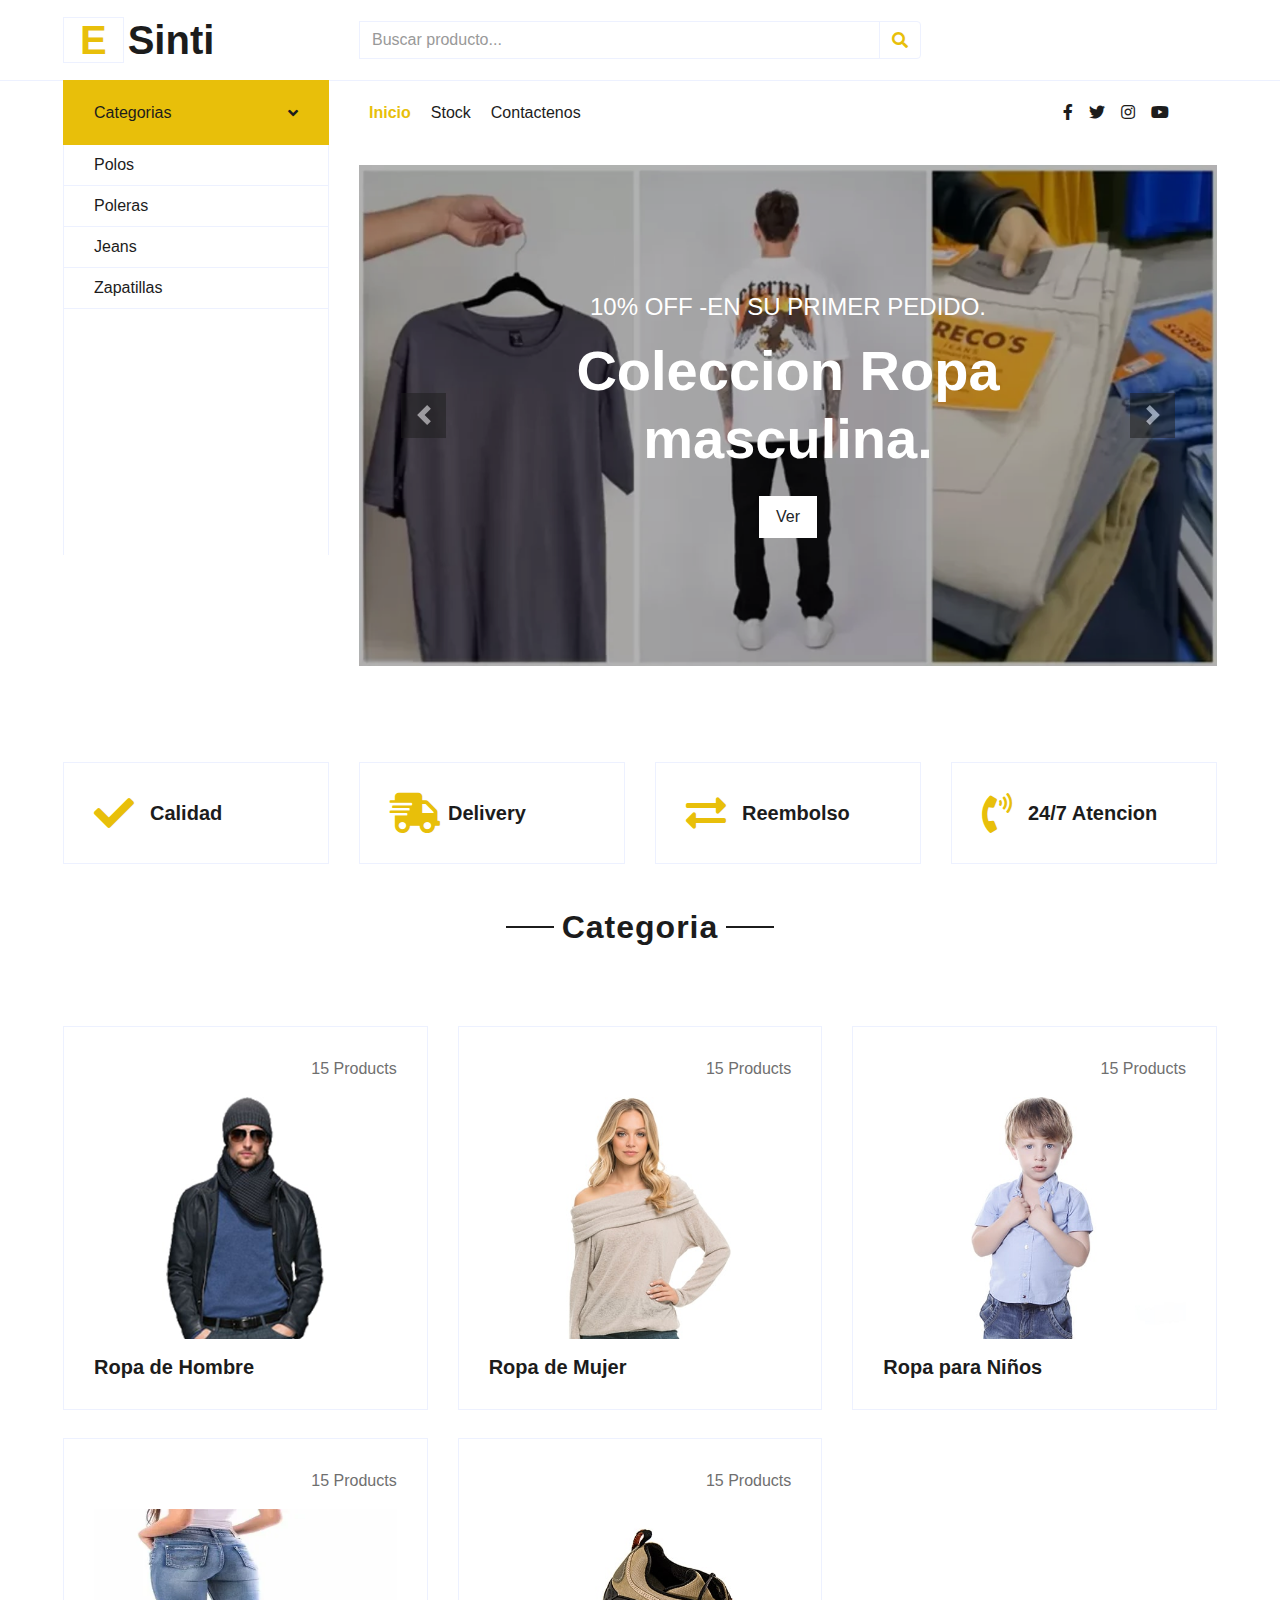
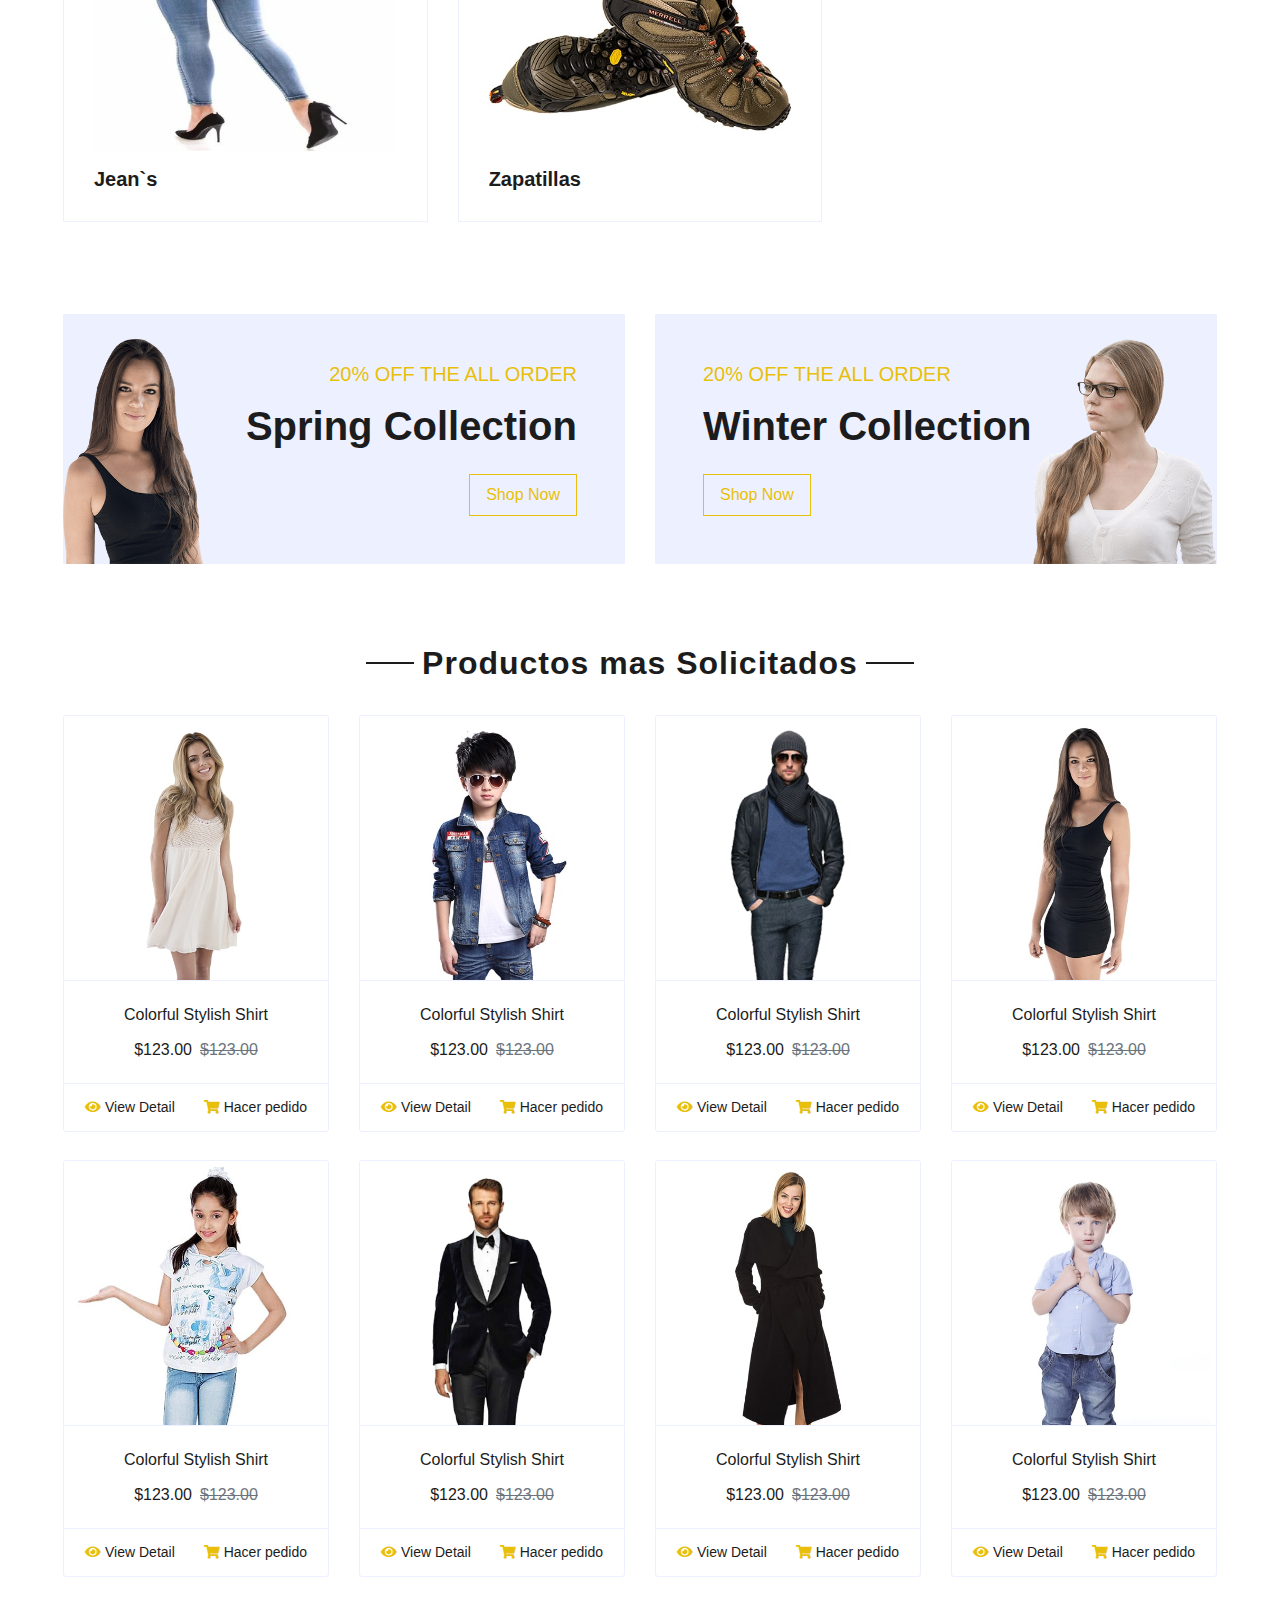
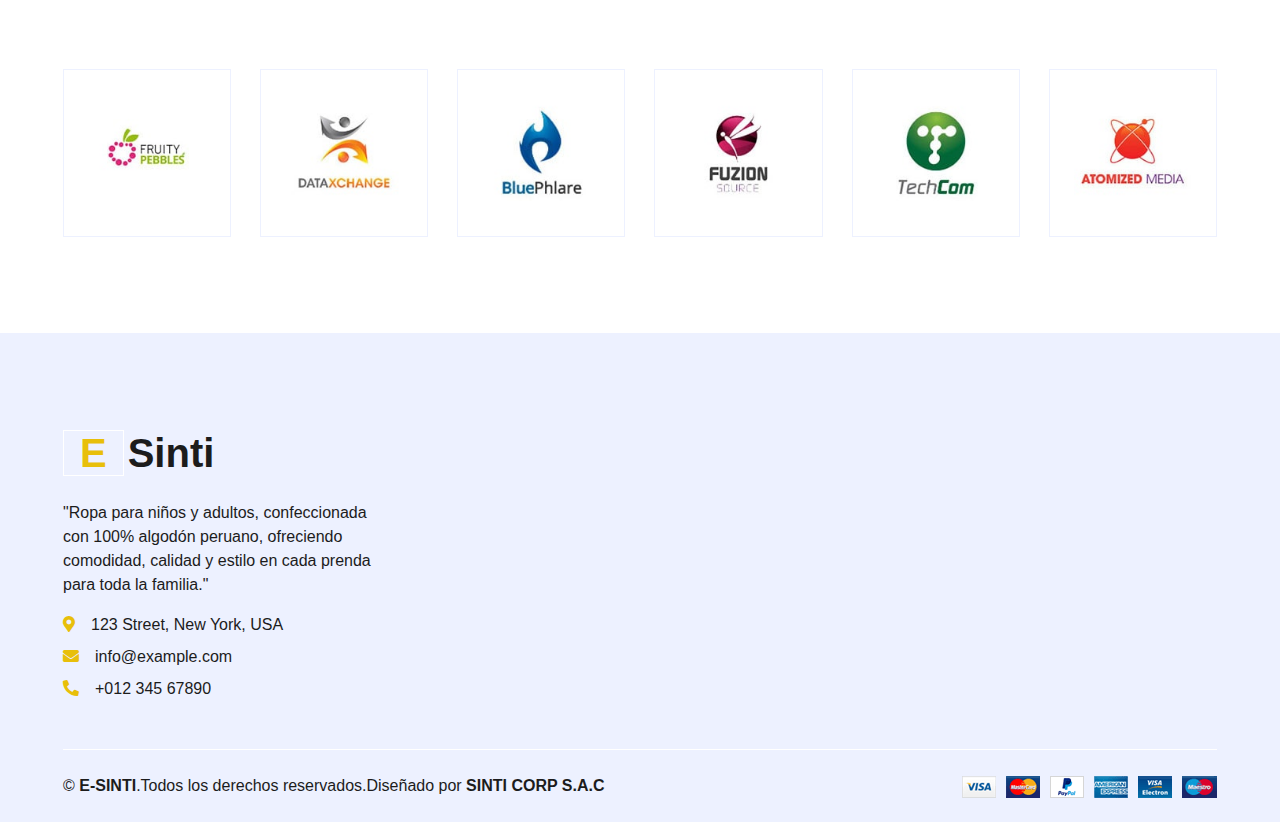
==== index.html @ 99861d91 "agregando todo mi carpeta" ====
<!DOCTYPE html>
<html lang="en">

<head>
  <meta charset="utf-8" />
  <title>E-Sinti</title>
  <meta content="width=device-width, initial-scale=1.0" name="viewport" />
  <meta content="Free HTML Templates" name="keywords" />
  <meta content="Free HTML Templates" name="description" />

  <!-- Favicon -->
  <link href="img/favicon.ico" rel="icon" />

  <!-- Google Web Fonts -->
  <link rel="preconnect" href="https://fonts.gstatic.com" />
  <link href="https://fonts.googleapis.com/css2?family=Poppins:wght@100;200;300;400;500;600;700;800;900&display=swap"
    rel="stylesheet" />
  <link href="https://maxcdn.bootstrapcdn.com/bootstrap/4.0.0/css/bootstrap.min.css" rel="stylesheet">
  <!-- Font Awesome CSS (para el ícono de búsqueda) -->
  <link href="https://cdnjs.cloudflare.com/ajax/libs/font-awesome/5.15.4/css/all.min.css" rel="stylesheet">
  <!-- Font Awesome -->

  <!-- Libraries Stylesheet -->
  <link href="lib/owlcarousel/assets/owl.carousel.min.css" rel="stylesheet" />

  <!-- Customized Bootstrap Stylesheet -->
  <link href="css/style.css" rel="stylesheet" />
</head>

<body>
  <!-- Topbar Start -->
  <div class="container-fluid">
    <div class="row align-items-center py-3 px-xl-5">
      <div class="col-lg-3 d-none d-lg-block">
        <a href="" class="text-decoration-none">
          <h1 class="m-0 display-5 font-weight-semi-bold">
            <span class="text-primary font-weight-bold border px-3 mr-1">E</span>Sinti
          </h1>
        </a>
      </div>

      <!-- buscador de productos  -->
      <!-- Buscador original en el HTML -->
      <div class="col-lg-6 col-6 text-left">
        <form action="">
          <div class="input-group">
            <input type="text" id="buscador" class="form-control" placeholder="Buscar producto..."
              onkeyup="buscarProducto()" />
            <div class="input-group-append">
              <span class="input-group-text bg-transparent text-primary">
                <i class="fa fa-search"></i>
              </span>
            </div>
          </div>
        </form>
      </div>



      <!-- Botón del buscador que aparecerá al hacer scroll -->
      <div id="fixed-search-button" class="fixed-search-button">
        <i class="fa fa-search fa-2x"></i>
      </div>

      <!-- Modal de Búsqueda -->
      <div id="searchModal" class="modal fade" tabindex="-1" role="dialog">
        <div class="modal-dialog" role="document">
          <div class="modal-content">
            <div class="modal-header">
              <h5 class="modal-title">Buscar Productos</h5>
              <button type="button" class="close" data-dismiss="modal" aria-label="Close">
                <span aria-hidden="true">&times;</span>
              </button>
            </div>
            <div class="modal-body">
              <input type="text" id="buscador-modal" class="form-control" placeholder="Buscar producto..." />
              <div id="resultados-modal" class="container overlay overlay-content"></div>
            </div>
          </div>
        </div>
      </div>
    </div>
  </div>

  <!-- Topbar End -->

  <!-- Navbar Start -->
  <div class="container-fluid mb-5">
    <div class="row border-top px-xl-5">
      <div class="col-lg-3 d-none d-lg-block">
        <a class="btn shadow-none d-flex align-items-center justify-content-between bg-primary text-white w-100"
          data-toggle="collapse" href="#navbar-vertical" style="height: 65px; margin-top: -1px; padding: 0 30px">
          <h6 class="m-0">Categorias</h6>
          <i class="fa fa-angle-down text-dark"></i>
        </a>
        <nav
          class="collapse show navbar navbar-vertical navbar-light align-items-start p-0 border border-top-0 border-bottom-0"
          id="navbar-vertical">
          <div class="navbar-nav w-100 overflow-hidden" style="height: 410px">
            <div class="nav-item dropdown">
              <a href="categoria/polos.html" class="nav-item nav-link">Polos</a>
              <a href="categoria/poleras.html" class="nav-item nav-link">Poleras</a>
              <a href="categoria/jeans.html" class="nav-item nav-link">Jeans</a>
              <a href="categoria/zapatillas.html" class="nav-item nav-link">Zapatillas</a>
            </div>
        </nav>
      </div>
      <div class="col-lg-9">
        <nav class="navbar navbar-expand-lg bg-light navbar-light py-3 py-lg-0 px-0">
          <a href="" class="text-decoration-none d-block d-lg-none">
            <h1 class="m-0 display-5 font-weight-semi-bold">
              <span class="text-primary font-weight-bold border px-3 mr-1">E</span>Sinti
            </h1>
          </a>
          <button type="button" class="navbar-toggler" data-toggle="collapse" data-target="#navbarCollapse">
            <span class="navbar-toggler-icon"></span>
          </button>
          <div class="collapse navbar-collapse justify-content-between" id="navbarCollapse">
            <div class="navbar-nav mr-auto py-0">
              <a href="index.html" class="nav-item nav-link active">Inicio</a>
              <a href="stock.html" class="nav-item nav-link">Stock</a>
              <a href="#" class="nav-item nav-link">Contactenos</a>
            </div>
            <div class="row py-2 px-xl-5">
              <div class="col-lg-3 text-right text-lg-right">
                <div class="d-inline-flex">
                  <a class="text-dark px-2" href="">
                    <i class="fab fa-facebook-f"></i>
                  </a>
                  <a class="text-dark px-2" href="">
                    <i class="fab fa-twitter"></i>
                  </a>
                  <a class="text-dark px-2" href="">
                    <i class="fab fa-instagram"></i>
                  </a>
                  <a class="text-dark pl-2" href="">
                    <i class="fab fa-youtube"></i>
                  </a>
                </div>
              </div>
            </div>
          </div>
        </nav>
        <div id="header-carousel" class="carousel slide" data-ride="carousel">
          <!-- Cuerpo del buscador -->
          <div id="resultados" class="container overlay overlay-content"></div>
          <!-- fin Cuerpo del buscador -->
          <div class="carousel-inner">
            <div class="carousel-item active" style="height: 100%">
              <img class="img-fluid" src="img/2.webp" alt="Image" />
              <div class="carousel-caption d-flex flex-column align-items-center justify-content-center">
                <div class="p-3" style="max-width: 700px">
                  <h4 class="text-light text-uppercase font-weight-medium mb-3">
                    10% Off -En su primer pedido.
                  </h4>
                  <h3 class="display-4 text-white font-weight-semi-bold mb-4">
                    Coleccion Ropa masculina.
                  </h3>
                  <a href="categoria/polos.html" class="btn btn-light py-2 px-3">Ver</a>
                </div>
              </div>
            </div>
            <div class="carousel-item" style="height: 100%">
              <img class="img-fluid" src="img/3.webp" alt="Image" />
              <div class="carousel-caption d-flex flex-column align-items-center justify-content-center">
                <div class="p-3" style="max-width: 700px">
                  <h4 class="text-light text-uppercase font-weight-medium mb-3">
                    10% Off -En su primer pedido.
                  </h4>
                  <h3 class="display-4 text-white font-weight-semi-bold mb-4">
                    Coleccion Ropa Femenina.
                  </h3>
                  <a href="categoria/poleras.html" class="btn btn-light py-2 px-3">Ver</a>
                </div>
              </div>
            </div>
            <div class="carousel-item" style="height: 100%">
              <img class="img-fluid" src="img/1.webp" alt="Image" />
              <div class="carousel-caption d-flex flex-column align-items-center justify-content-center">
                <div class="p-3" style="max-width: 700px">
                  <h4 class="text-light text-uppercase font-weight-medium mb-3">
                    10% Off -En su primer pedido.
                  </h4>
                  <h3 class="display-4 text-white font-weight-semi-bold mb-4">
                    Coleccion Polos.
                  </h3>
                  <a href="categoria/polos.html" class="btn btn-light py-2 px-3">Ver</a>
                </div>
              </div>
            </div>
          </div>
          <a class="carousel-control-prev" href="#header-carousel" data-slide="prev">
            <div class="btn btn-dark" style="width: 45px; height: 45px">
              <span class="carousel-control-prev-icon mb-n2"></span>
            </div>
          </a>
          <a class="carousel-control-next" href="#header-carousel" data-slide="next">
            <div class="btn btn-dark" style="width: 45px; height: 45px">
              <span class="carousel-control-next-icon mb-n2"></span>
            </div>
          </a>
        </div>
      </div>
    </div>
  </div>
  <!-- Navbar End -->

  <!-- Featured Start -->
  <div class="container-fluid pt-5">
    <div class="row px-xl-5 pb-3">
      <div class="col-lg-3 col-md-6 col-sm-6 col-sm-sm pb-1">
        <div class="d-flex align-items-center border mb-4" style="padding: 30px">
          <h1 class="fa fa-check text-primary m-0 mr-3"></h1>
          <h5 class="font-weight-semi-bold m-0">Calidad</h5>
        </div>
      </div>
      <div class="col-lg-3 col-md-6 col-sm-6 col-sm-sm pb-1">
        <div class="d-flex align-items-center border mb-4" style="padding: 30px">
          <h1 class="fa fa-shipping-fast text-primary m-0 mr-2"></h1>
          <h5 class="font-weight-semi-bold m-0">Delivery</h5>
        </div>
      </div>
      <div class="col-lg-3 col-md-6 col-sm-6 col-sm-sm pb-1">
        <div class="d-flex align-items-center border mb-4" style="padding: 30px">
          <h1 class="fas fa-exchange-alt text-primary m-0 mr-3"></h1>
          <h5 class="font-weight-semi-bold m-0">Reembolso</h5>
        </div>
      </div>
      <div class="col-lg-3 col-md-6 col-sm-6 col-sm-sm pb-1">
        <div class="d-flex align-items-center border mb-4" style="padding: 30px">
          <h1 class="fa fa-phone-volume text-primary m-0 mr-3"></h1>
          <h5 class="font-weight-semi-bold m-0">24/7 Atencion</h5>
        </div>
      </div>
    </div>
  </div>
  <!-- Featured End -->

  <!-- Categories Start -->
  <div class="text-center mb-4">
    <h2 class="section-title px-5"><span class="px-2">Categoria</span></h2>
  </div>
  <div class="container-fluid pt-5">
    <div class="row px-xl-5 pb-3">
      <div class="col-lg-4 col-md-6 col-sm-6 col-sm-sm pb-1">
        <div class="cat-item d-flex flex-column border mb-4" style="padding: 30px">
          <p class="text-right">15 Products</p>
          <a href="" class="cat-img position-relative overflow-hidden mb-3">
            <img class="img-fluid" src="img/cat-1.jpg" alt="" />
          </a>
          <h5 class="font-weight-semi-bold m-0">Ropa de Hombre</h5>
        </div>
      </div>
      <div class="col-lg-4 col-md-6 col-sm-6 col-sm-sm pb-1">
        <div class="cat-item d-flex flex-column border mb-4" style="padding: 30px">
          <p class="text-right">15 Products</p>
          <a href="" class="cat-img position-relative overflow-hidden mb-3">
            <img class="img-fluid" src="img/cat-2.jpg" alt="" />
          </a>
          <h5 class="font-weight-semi-bold m-0">Ropa de Mujer</h5>
        </div>
      </div>
      <div class="col-lg-4 col-md-6 col-sm-6 col-sm-sm pb-1">
        <div class="cat-item d-flex flex-column border mb-4" style="padding: 30px">
          <p class="text-right">15 Products</p>
          <a href="" class="cat-img position-relative overflow-hidden mb-3">
            <img class="img-fluid" src="img/cat-3.jpg" alt="" />
          </a>
          <h5 class="font-weight-semi-bold m-0">Ropa para Niños</h5>
        </div>
      </div>
      <div class="col-lg-4 col-md-6 col-sm-6 col-sm-sm pb-1">
        <div class="cat-item d-flex flex-column border mb-4" style="padding: 30px">
          <p class="text-right">15 Products</p>
          <a href="" class="cat-img position-relative overflow-hidden mb-3">
            <img class="img-fluid" src="img/jeans.webp" alt="" />
          </a>
          <h5 class="font-weight-semi-bold m-0">Jean`s</h5>
        </div>
      </div>

      <div class="col-lg-4 col-md-6 col-sm-6 col-sm-sm pb-1">
        <div class="cat-item d-flex flex-column border mb-4" style="padding: 30px">
          <p class="text-right">15 Products</p>
          <a href="" class="cat-img position-relative overflow-hidden mb-3">
            <img class="img-fluid" src="img/cat-6.jpg" alt="" />
          </a>
          <h5 class="font-weight-semi-bold m-0">Zapatillas</h5>
        </div>
      </div>
    </div>
  </div>
  <!-- Categories End -->

  <!-- Offer Start -->
  <div class="container-fluid offer pt-5">
    <div class="row px-xl-5">
      <div class="col-md-6 pb-4">
        <div class="position-relative bg-secondary text-center text-md-right text-white mb-2 py-5 px-5">
          <img src="img/offer-1.png" alt="" />
          <div class="position-relative" style="z-index: 1">
            <h5 class="text-uppercase text-primary mb-3">
              20% off the all order
            </h5>
            <h1 class="mb-4 font-weight-semi-bold">Spring Collection</h1>
            <a href="" class="btn btn-outline-primary py-md-2 px-md-3">Shop Now</a>
          </div>
        </div>
      </div>
      <div class="col-md-6 pb-4">
        <div class="position-relative bg-secondary text-center text-md-left text-white mb-2 py-5 px-5">
          <img src="img/offer-2.png" alt="" />
          <div class="position-relative" style="z-index: 1">
            <h5 class="text-uppercase text-primary mb-3">
              20% off the all order
            </h5>
            <h1 class="mb-4 font-weight-semi-bold">Winter Collection</h1>
            <a href="" class="btn btn-outline-primary py-md-2 px-md-3">Shop Now</a>
          </div>
        </div>
      </div>
    </div>
  </div>
  <!-- Offer End -->

  <!-- Products Start -->
  <div class="container-fluid pt-5">
    <div class="text-center mb-4">
      <h2 class="section-title px-5">
        <span class="px-2">Productos mas Solicitados</span>
      </h2>
    </div>
    <div class="row px-xl-5 pb-3">
      <div class="col-lg-3 col-md-6 col-sm-6 col-sm-sm pb-1">
        <div class="card product-item border-0 mb-4">
          <div class="card-header product-img position-relative overflow-hidden bg-transparent border p-0">
            <img class="img-fluid w-100" src="img/product-1.jpg" alt="" />
          </div>
          <div class="card-body border-left border-right text-center p-0 pt-4 pb-3">
            <h6 class="text-truncate mb-3">Colorful Stylish Shirt</h6>
            <div class="d-flex justify-content-center">
              <h6>$123.00</h6>
              <h6 class="text-muted ml-2"><del>$123.00</del></h6>
            </div>
          </div>
          <div class="card-footer d-flex justify-content-between bg-light border">
            <a href="" class="btn btn-sm text-dark p-0"><i class="fas fa-eye text-primary mr-1"></i>View Detail</a>
            <a href="" class="btn btn-sm text-dark p-0"><i class="fas fa-shopping-cart text-primary mr-1"></i>Hacer
              pedido</a>
          </div>
        </div>
      </div>
      <div class="col-lg-3 col-md-6 col-sm-6 col-sm-sm pb-1">
        <div class="card product-item border-0 mb-4">
          <div class="card-header product-img position-relative overflow-hidden bg-transparent border p-0">
            <img class="img-fluid w-100" src="img/product-2.jpg" alt="" />
          </div>
          <div class="card-body border-left border-right text-center p-0 pt-4 pb-3">
            <h6 class="text-truncate mb-3">Colorful Stylish Shirt</h6>
            <div class="d-flex justify-content-center">
              <h6>$123.00</h6>
              <h6 class="text-muted ml-2"><del>$123.00</del></h6>
            </div>
          </div>
          <div class="card-footer d-flex justify-content-between bg-light border">
            <a href="" class="btn btn-sm text-dark p-0"><i class="fas fa-eye text-primary mr-1"></i>View Detail</a>
            <a href="" class="btn btn-sm text-dark p-0"><i class="fas fa-shopping-cart text-primary mr-1"></i>Hacer
              pedido</a>
          </div>
        </div>
      </div>
      <div class="col-lg-3 col-md-6 col-sm-6 col-sm-sm pb-1">
        <div class="card product-item border-0 mb-4">
          <div class="card-header product-img position-relative overflow-hidden bg-transparent border p-0">
            <img class="img-fluid w-100" src="img/product-3.jpg" alt="" />
          </div>
          <div class="card-body border-left border-right text-center p-0 pt-4 pb-3">
            <h6 class="text-truncate mb-3">Colorful Stylish Shirt</h6>
            <div class="d-flex justify-content-center">
              <h6>$123.00</h6>
              <h6 class="text-muted ml-2"><del>$123.00</del></h6>
            </div>
          </div>
          <div class="card-footer d-flex justify-content-between bg-light border">
            <a href="" class="btn btn-sm text-dark p-0"><i class="fas fa-eye text-primary mr-1"></i>View Detail</a>
            <a href="" class="btn btn-sm text-dark p-0"><i class="fas fa-shopping-cart text-primary mr-1"></i>Hacer
              pedido</a>
          </div>
        </div>
      </div>
      <div class="col-lg-3 col-md-6 col-sm-6 col-sm-sm pb-1">
        <div class="card product-item border-0 mb-4">
          <div class="card-header product-img position-relative overflow-hidden bg-transparent border p-0">
            <img class="img-fluid w-100" src="img/product-4.jpg" alt="" />
          </div>
          <div class="card-body border-left border-right text-center p-0 pt-4 pb-3">
            <h6 class="text-truncate mb-3">Colorful Stylish Shirt</h6>
            <div class="d-flex justify-content-center">
              <h6>$123.00</h6>
              <h6 class="text-muted ml-2"><del>$123.00</del></h6>
            </div>
          </div>
          <div class="card-footer d-flex justify-content-between bg-light border">
            <a href="" class="btn btn-sm text-dark p-0"><i class="fas fa-eye text-primary mr-1"></i>View Detail</a>
            <a href="" class="btn btn-sm text-dark p-0"><i class="fas fa-shopping-cart text-primary mr-1"></i>Hacer
              pedido</a>
          </div>
        </div>
      </div>
      <div class="col-lg-3 col-md-6 col-sm-6 col-sm-sm pb-1">
        <div class="card product-item border-0 mb-4">
          <div class="card-header product-img position-relative overflow-hidden bg-transparent border p-0">
            <img class="img-fluid w-100" src="img/product-5.jpg" alt="" />
          </div>
          <div class="card-body border-left border-right text-center p-0 pt-4 pb-3">
            <h6 class="text-truncate mb-3">Colorful Stylish Shirt</h6>
            <div class="d-flex justify-content-center">
              <h6>$123.00</h6>
              <h6 class="text-muted ml-2"><del>$123.00</del></h6>
            </div>
          </div>
          <div class="card-footer d-flex justify-content-between bg-light border">
            <a href="" class="btn btn-sm text-dark p-0"><i class="fas fa-eye text-primary mr-1"></i>View Detail</a>
            <a href="" class="btn btn-sm text-dark p-0"><i class="fas fa-shopping-cart text-primary mr-1"></i>Hacer
              pedido</a>
          </div>
        </div>
      </div>
      <div class="col-lg-3 col-md-6 col-sm-6 col-sm-sm pb-1">
        <div class="card product-item border-0 mb-4">
          <div class="card-header product-img position-relative overflow-hidden bg-transparent border p-0">
            <img class="img-fluid w-100" src="img/product-6.jpg" alt="" />
          </div>
          <div class="card-body border-left border-right text-center p-0 pt-4 pb-3">
            <h6 class="text-truncate mb-3">Colorful Stylish Shirt</h6>
            <div class="d-flex justify-content-center">
              <h6>$123.00</h6>
              <h6 class="text-muted ml-2"><del>$123.00</del></h6>
            </div>
          </div>
          <div class="card-footer d-flex justify-content-between bg-light border">
            <a href="" class="btn btn-sm text-dark p-0"><i class="fas fa-eye text-primary mr-1"></i>View Detail</a>
            <a href="" class="btn btn-sm text-dark p-0"><i class="fas fa-shopping-cart text-primary mr-1"></i>Hacer
              pedido</a>
          </div>
        </div>
      </div>
      <div class="col-lg-3 col-md-6 col-sm-6 col-sm-sm pb-1">
        <div class="card product-item border-0 mb-4">
          <div class="card-header product-img position-relative overflow-hidden bg-transparent border p-0">
            <img class="img-fluid w-100" src="img/product-7.jpg" alt="" />
          </div>
          <div class="card-body border-left border-right text-center p-0 pt-4 pb-3">
            <h6 class="text-truncate mb-3">Colorful Stylish Shirt</h6>
            <div class="d-flex justify-content-center">
              <h6>$123.00</h6>
              <h6 class="text-muted ml-2"><del>$123.00</del></h6>
            </div>
          </div>
          <div class="card-footer d-flex justify-content-between bg-light border">
            <a href="" class="btn btn-sm text-dark p-0"><i class="fas fa-eye text-primary mr-1"></i>View Detail</a>
            <a href="" class="btn btn-sm text-dark p-0"><i class="fas fa-shopping-cart text-primary mr-1"></i>Hacer
              pedido</a>
          </div>
        </div>
      </div>
      <div class="col-lg-3 col-md-6 col-sm-6 col-sm-sm pb-1">
        <div class="card product-item border-0 mb-4">
          <div class="card-header product-img position-relative overflow-hidden bg-transparent border p-0">
            <img class="img-fluid w-100" src="img/product-8.jpg" alt="" />
          </div>
          <div class="card-body border-left border-right text-center p-0 pt-4 pb-3">
            <h6 class="text-truncate mb-3">Colorful Stylish Shirt</h6>
            <div class="d-flex justify-content-center">
              <h6>$123.00</h6>
              <h6 class="text-muted ml-2"><del>$123.00</del></h6>
            </div>
          </div>
          <div class="card-footer d-flex justify-content-between bg-light border">
            <a href="" class="btn btn-sm text-dark p-0"><i class="fas fa-eye text-primary mr-1"></i>View Detail</a>
            <a href="" class="btn btn-sm text-dark p-0"><i class="fas fa-shopping-cart text-primary mr-1"></i>Hacer
              pedido</a>
          </div>
        </div>
      </div>
    </div>
  </div>
  <!-- Products End -->

  <!-- Vendor Start -->
  <div class="container-fluid py-5">
    <div class="row px-xl-5">
      <div class="col">
        <div class="owl-carousel vendor-carousel">
          <div class="vendor-item border p-4">
            <img src="img/vendor-1.jpg" alt="1" />
          </div>
          <div class="vendor-item border p-4">
            <img src="img/vendor-2.jpg" alt="2" />
          </div>
          <div class="vendor-item border p-4">
            <img src="img/vendor-3.jpg" alt="3" />
          </div>
          <div class="vendor-item border p-4">
            <img src="img/vendor-4.jpg" alt="4" />
          </div>
          <div class="vendor-item border p-4">
            <img src="img/vendor-5.jpg" alt="5" />
          </div>
          <div class="vendor-item border p-4">
            <img src="img/vendor-6.jpg" alt="5" />
          </div>
          <div class="vendor-item border p-4">
            <img src="img/vendor-7.jpg" alt="6" />
          </div>
          <div class="vendor-item border p-4">
            <img src="img/vendor-8.jpg" alt="7" />
          </div>
        </div>
      </div>
    </div>
  </div>
  <!-- Vendor End -->

  <!-- Footer Start -->
  <div class="container-fluid bg-secondary text-dark mt-5 pt-5">

    <div class="row px-xl-5 pt-5">
      <div class="col-lg-4 col-md-12 mb-5 pr-3 pr-xl-5">
        <a href="index.html" class="text-decoration-none">
          <h1 class="mb-4 display-5 font-weight-semi-bold">
            <span class="text-primary font-weight-bold border border-white px-3 mr-1">E</span>Sinti
          </h1>
        </a>
        <p>
          "Ropa para niños y adultos, confeccionada con 100% algodón peruano,
          ofreciendo comodidad, calidad y estilo en cada prenda para toda la
          familia."
        </p>
        <p class="mb-2">
          <i class="fa fa-map-marker-alt text-primary mr-3"></i>123 Street,
          New York, USA
        </p>
        <p class="mb-2">
          <i class="fa fa-envelope text-primary mr-3"></i>info@example.com
        </p>
        <p class="mb-0">
          <i class="fa fa-phone-alt text-primary mr-3"></i>+012 345 67890
        </p>
      </div>

    </div>
    <div class="row border-top border-light mx-xl-5 py-4">
      <div class="col-md-6 px-xl-0">
        <p class="mb-md-0 text-center text-md-left text-dark">
          &copy;
          <a class="text-dark font-weight-semi-bold" href="#">E-SINTI</a>.Todos los derechos reservados.Diseñado por
          <a class="text-dark font-weight-semi-bold" href="https://htmlcodex.com">SINTI CORP S.A.C</a>
        </p>
      </div>
      <div class="col-md-6 px-xl-0 text-center text-md-right">
        <img class="img-fluid" src="img/payments.png" alt="" />
      </div>
    </div>
  </div>
  
  <!-- Footer End -->

  <!-- Back to Top -->
  <a href="#" class="btn btn-primary back-to-top"><i class="fa fa-angle-double-up"></i></a>

  <!-- JavaScript Libraries -->
  <script src="https://code.jquery.com/jquery-3.2.1.slim.min.js"></script>
  <script src="https://cdnjs.cloudflare.com/ajax/libs/popper.js/1.11.0/umd/popper.min.js"></script>
  <script src="https://maxcdn.bootstrapcdn.com/bootstrap/4.0.0/js/bootstrap.min.js"></script>
  <script src="https://stackpath.bootstrapcdn.com/bootstrap/4.4.1/js/bootstrap.bundle.min.js"></script>
  <script src="lib/easing/easing.min.js"></script>
  <script src="lib/owlcarousel/owl.carousel.min.js"></script>

  <!-- Template Javascript -->
  <script src="js/script.js"></script>


</body>

</html>
---- css/style.css ----
/******* Bootstrap Theming ********/
/*!
 * Bootstrap v4.5.3 (https://getbootstrap.com/)
 * Copyright 2011-2020 The Bootstrap Authors
 * Copyright 2011-2020 Twitter, Inc.
 * Licensed under MIT (https://github.com/twbs/bootstrap/blob/main/LICENSE)
 */
:root {
  --blue: #007bff;
  --indigo: #6610f2;
  --purple: #6f42c1;
  --pink: #d3c015;
  --red: #dc3545;
  --orange: #fd7e14;
  --yellow: #ffc107;
  --green: #28a745;
  --teal: #20c997;
  --cyan: #17a2b8;
  --white: #fff;
  --gray: #6c757d;
  --gray-dark: #343a40;
  --primary: #e8bf0a;
  --secondary: #EDF1FF;
  --success: #28a745;
  --info: #17a2b8;
  --warning: #ffc107;
  --danger: #dc3545;
  --light: #FFFFFF;
  --dark: #1C1C1C;
  --breakpoint-xs: 0;
  --breakpoint-sm: 576px;
  --breakpoint-md: 768px;
  --breakpoint-lg: 992px;
  --breakpoint-xl: 1200px;
  --font-family-sans-serif: "Poppins", sans-serif;
  --font-family-monospace: SFMono-Regular, Menlo, Monaco, Consolas, "Liberation Mono", "Courier New", monospace;
}

*,
*::before,
*::after {
  box-sizing: border-box;
}

* {
  margin: 0;
  padding: 0;
  box-sizing: border-box;
}

html {
  font-family: sans-serif;
  line-height: 1.15;
  -webkit-text-size-adjust: 100%;
  -webkit-tap-highlight-color: rgba(0, 0, 0, 0);
}

article,
aside,
figcaption,
figure,
footer,
header,
hgroup,
main,
nav,
section {
  display: block;
}

body {
  margin: 0;
  font-size: 1rem;
  font-weight: 400;
  line-height: 1.5;
  color: #6F6F6F;
  text-align: left;
  background-color: #fff;
  overflow-x: hidden;
}


[tabindex="-1"]:focus:not(:focus-visible) {
  outline: 0 !important;
}

hr {
  box-sizing: content-box;
  height: 0;
  overflow: visible;
}

h1,
h2,
h3,
h4,
h5,
h6 {
  margin-top: 0;
  margin-bottom: 0.5rem;
}

p {
  margin-top: 0;
  margin-bottom: 1rem;
}

abbr[title],
abbr[data-original-title] {
  text-decoration: underline;
  text-decoration: underline dotted;
  cursor: help;
  border-bottom: 0;
  text-decoration-skip-ink: none;
}

address {
  margin-bottom: 1rem;
  font-style: normal;
  line-height: inherit;
}

ol,
ul,
dl {
  margin-top: 0;
  margin-bottom: 1rem;
}

ol ol,
ul ul,
ol ul,
ul ol {
  margin-bottom: 0;
}

dt {
  font-weight: 700;
}

dd {
  margin-bottom: .5rem;
  margin-left: 0;
}

blockquote {
  margin: 0 0 1rem;
}

b,
strong {
  font-weight: bolder;
}

small {
  font-size: 80%;
}

sub,
sup {
  position: relative;
  font-size: 75%;
  line-height: 0;
  vertical-align: baseline;
}

sub {
  bottom: -.25em;
}

sup {
  top: -.5em;
}

a {
  color: #e8bf0a;
  text-decoration: none;
  background-color: transparent;
}

a:hover {
  color: var(--gray-dark);
  text-decoration: none;
}

a:not([href]):not([class]) {
  color: inherit;
  text-decoration: none;
}

a:not([href]):not([class]):hover {
  color: inherit;
  text-decoration: none;
}

pre,
code,
kbd,
samp {
  font-family: SFMono-Regular, Menlo, Monaco, Consolas, "Liberation Mono", "Courier New", monospace;
  font-size: 1em;
}

pre {
  margin-top: 0;
  margin-bottom: 1rem;
  overflow: auto;
  -ms-overflow-style: scrollbar;
}

figure {
  margin: 0 0 1rem;
}

img {
  vertical-align: middle;
  border-style: none;
}

svg {
  overflow: hidden;
  vertical-align: middle;
}

table {
  border-collapse: collapse;
}

caption {
  padding-top: 0.75rem;
  padding-bottom: 0.75rem;
  color: #6c757d;
  text-align: left;
  caption-side: bottom;
}

th {
  text-align: inherit;
  text-align: -webkit-match-parent;
}

label {
  display: inline-block;
  margin-bottom: 0.5rem;
}

button {
  border-radius: 0;
}

button:focus {
  outline: 1px dotted;
  outline: 5px auto -webkit-focus-ring-color;
}

input,
button,
select,
optgroup,
textarea {
  margin: 0;
  font-family: inherit;
  font-size: inherit;
  line-height: inherit;
}

button,
input {
  overflow: visible;
}

button,
select {
  text-transform: none;
}

[role="button"] {
  cursor: pointer;
}

select {
  word-wrap: normal;
}

button,
[type="button"],
[type="reset"],
[type="submit"] {
  -webkit-appearance: button;
}

button:not(:disabled),
[type="button"]:not(:disabled),
[type="reset"]:not(:disabled),
[type="submit"]:not(:disabled) {
  cursor: pointer;
}

button::-moz-focus-inner,
[type="button"]::-moz-focus-inner,
[type="reset"]::-moz-focus-inner,
[type="submit"]::-moz-focus-inner {
  padding: 0;
  border-style: none;
}

input[type="radio"],
input[type="checkbox"] {
  box-sizing: border-box;
  padding: 0;
}

textarea {
  overflow: auto;
  resize: vertical;
}

fieldset {
  min-width: 0;
  padding: 0;
  margin: 0;
  border: 0;
}

legend {
  display: block;
  width: 100%;
  max-width: 100%;
  padding: 0;
  margin-bottom: .5rem;
  font-size: 1.5rem;
  line-height: inherit;
  color: inherit;
  white-space: normal;
}

@media (max-width: 1200px) {
  legend {
    font-size: calc(1.275rem + 0.3vw);
  }
}

progress {
  vertical-align: baseline;
}

[type="number"]::-webkit-inner-spin-button,
[type="number"]::-webkit-outer-spin-button {
  height: auto;
}

[type="search"] {
  outline-offset: -2px;
  -webkit-appearance: none;
}

[type="search"]::-webkit-search-decoration {
  -webkit-appearance: none;
}

::-webkit-file-upload-button {
  font: inherit;
  -webkit-appearance: button;
}

output {
  display: inline-block;
}

summary {
  display: list-item;
  cursor: pointer;
}

template {
  display: none;
}

[hidden] {
  display: none !important;
}

h1,
h2,
h3,
h4,
h5,
h6,
.h1,
.h2,
.h3,
.h4,
.h5,
.h6 {
  margin-bottom: 0.5rem;
  font-weight: 500;
  line-height: 1.2;
  color: #1C1C1C;
}

h1,
.h1 {
  font-size: 2.5rem;
}

@media (max-width: 1200px) {

  h1,
  .h1 {
    font-size: calc(1.375rem + 1.5vw);
  }
}

h2,
.h2 {
  font-size: 2rem;
}

@media (max-width: 1200px) {

  h2,
  .h2 {
    font-size: calc(1.325rem + 0.9vw);
  }
}

h3,
.h3 {
  font-size: 1.75rem;
}

@media (max-width: 1200px) {

  h3,
  .h3 {
    font-size: calc(1.3rem + 0.6vw);
  }
}

h4,
.h4 {
  font-size: 1.5rem;
}

@media (max-width: 1200px) {

  h4,
  .h4 {
    font-size: calc(1.275rem + 0.3vw);
  }
}

h5,
.h5 {
  font-size: 1.25rem;
}

@media (max-width: 768px) {

  h5,
  .h5 {
    font-size: 0.9rem;
  }
}

h6,
.h6 {
  font-size: 1rem;
}

.lead {
  font-size: 1.25rem;
  font-weight: 300;
}

.display-1 {
  font-size: 6rem;
  font-weight: 300;
  line-height: 1.2;
}

@media (max-width: 1200px) {
  .display-1 {
    font-size: calc(1.725rem + 5.7vw);
  }
}

.display-2 {
  font-size: 5.5rem;
  font-weight: 300;
  line-height: 1.2;
}

@media (max-width: 1200px) {
  .display-2 {
    font-size: calc(1.675rem + 5.1vw);
  }
}

.display-3 {
  font-size: 4.5rem;
  font-weight: 300;
  line-height: 1.2;
}

@media (max-width: 1200px) {
  .display-3 {
    font-size: calc(1.575rem + 3.9vw);
  }
}

.display-4 {
  font-size: 3.5rem;
  font-weight: 300;
  line-height: 1.2;
}

@media (max-width: 1200px) {
  .display-4 {
    font-size: calc(1.475rem + 2.7vw);
  }
}

hr {
  margin-top: 1rem;
  margin-bottom: 1rem;
  border: 0;
  border-top: 1px solid rgba(0, 0, 0, 0.1);
}

small,
.small {
  font-size: 80%;
  font-weight: 400;
}

mark,
.mark {
  padding: 0.2em;
  background-color: #fcf8e3;
}

.list-unstyled {
  padding-left: 0;
  list-style: none;
}

.list-inline {
  padding-left: 0;
  list-style: none;
}

.list-inline-item {
  display: inline-block;
}

.list-inline-item:not(:last-child) {
  margin-right: 0.5rem;
}

.initialism {
  font-size: 90%;
  text-transform: uppercase;
}

.blockquote {
  margin-bottom: 1rem;
  font-size: 1.25rem;
}

.blockquote-footer {
  display: block;
  font-size: 80%;
  color: #6c757d;
}

.blockquote-footer::before {
  content: "\2014\00A0";
}

.img-fluid {
  max-width: 100%;
  height: auto;
}

.img-thumbnail {
  padding: 0.25rem;
  background-color: #fff;
  border: 1px solid #dee2e6;
  max-width: 100%;
  height: auto;
}

.figure {
  display: inline-block;
}

.figure-img {
  margin-bottom: 0.5rem;
  line-height: 1;
}

.figure-caption {
  font-size: 90%;
  color: #6c757d;
}

code {
  font-size: 87.5%;
  color: #e83e8c;
  word-wrap: break-word;
}

a>code {
  color: inherit;
}

kbd {
  padding: 0.2rem 0.4rem;
  font-size: 87.5%;
  color: #fff;
  background-color: #212529;
}

kbd kbd {
  padding: 0;
  font-size: 100%;
  font-weight: 700;
}

pre {
  display: block;
  font-size: 87.5%;
  color: #212529;
}

pre code {
  font-size: inherit;
  color: inherit;
  word-break: normal;
}

.pre-scrollable {
  max-height: 340px;
  overflow-y: scroll;
}

.container,
.container-fluid,
.container-sm,
.container-md,
.container-lg,
.container-xl {
  width: 100%;
  padding-right: 15px;
  padding-left: 15px;
  margin-right: auto;
  margin-left: auto;
}

@media (min-width: 576px) {

  .container,
  .container-sm {
    max-width: 540px;
  }
}

@media (min-width: 768px) {

  .container,
  .container-sm,
  .container-md {
    max-width: 720px;
  }
}

@media (min-width: 992px) {

  .container,
  .container-sm,
  .container-md,
  .container-lg {
    max-width: 960px;
  }
}

@media (min-width: 1200px) {

  .container,
  .container-sm,
  .container-md,
  .container-lg,
  .container-xl {
    max-width: 1140px;
  }
}

.row {
  display: flex;
  flex-wrap: wrap;
  margin-right: -15px;
  margin-left: -15px;
}


.no-gutters {
  margin-right: 0;
  margin-left: 0;
}

.no-gutters>.col,
.no-gutters>[class*="col-"] {
  padding-right: 0;
  padding-left: 0;
}

.col-1,
.col-2,
.col-3,
.col-4,
.col-5,
.col-6,
.col-7,
.col-8,
.col-9,
.col-10,
.col-11,
.col-12,
.col,
.col-auto,
.col-sm-1,
.col-sm-2,
.col-sm-3,
.col-sm-4,
.col-sm-5,
.col-sm-6,
.col-sm-7,
.col-sm-8,
.col-sm-9,
.col-sm-10,
.col-sm-11,
.col-sm-12,
.col-sm,
.col-sm-auto,
.col-md-1,
.col-md-2,
.col-md-3,
.col-md-4,
.col-md-5,
.col-md-6,
.col-md-7,
.col-md-8,
.col-md-9,
.col-md-10,
.col-md-11,
.col-md-12,
.col-md,
.col-md-auto,
.col-lg-1,
.col-lg-2,
.col-lg-3,
.col-lg-4,
.col-lg-5,
.col-lg-6,
.col-lg-7,
.col-lg-8,
.col-lg-9,
.col-lg-10,
.col-lg-11,
.col-lg-12,
.col-lg,
.col-lg-auto,
.col-xl-1,
.col-xl-2,
.col-xl-3,
.col-xl-4,
.col-xl-5,
.col-xl-6,
.col-xl-7,
.col-xl-8,
.col-xl-9,
.col-xl-10,
.col-xl-11,
.col-xl-12,
.col-xl,
.col-xl-auto {
  position: relative;
  width: 100%;
  padding-right: 15px;
  padding-left: 15px;
}

.col {
  flex-basis: 0;
  flex-grow: 1;
  max-width: 100%;
}

.row-cols-1>* {
  flex: 0 0 100%;
  max-width: 100%;
}

.row-cols-2>* {
  flex: 0 0 50%;
  max-width: 50%;
}

.row-cols-3>* {
  flex: 0 0 33.33333%;
  max-width: 33.33333%;
}

.row-cols-4>* {
  flex: 0 0 25%;
  max-width: 25%;
}

.row-cols-5>* {
  flex: 0 0 20%;
  max-width: 20%;
}

.row-cols-6>* {
  flex: 0 0 16.66667%;
  max-width: 16.66667%;
}

.col-auto {
  flex: 0 0 auto;
  width: auto;
  max-width: 100%;
}

.col-1 {
  flex: 0 0 8.33333%;
  max-width: 8.33333%;
}

.col-2 {
  flex: 0 0 16.66667%;
  max-width: 16.66667%;
}

.col-3 {
  flex: 0 0 25%;
  max-width: 25%;
}

.col-4 {
  flex: 0 0 33.33333%;
  max-width: 33.33333%;
}

.col-5 {
  flex: 0 0 41.66667%;
  max-width: 41.66667%;
}

.col-6 {
  flex: 0 0 50%;
  max-width: 50%;
}

.col-7 {
  flex: 0 0 58.33333%;
  max-width: 58.33333%;
}

.col-8 {
  flex: 0 0 66.66667%;
  max-width: 66.66667%;
}

.col-9 {
  flex: 0 0 75%;
  max-width: 75%;
}

.col-10 {
  flex: 0 0 83.33333%;
  max-width: 83.33333%;
}

.col-11 {
  flex: 0 0 91.66667%;
  max-width: 91.66667%;
}

.col-12 {
  flex: 0 0 100%;
  max-width: 100%;
}

.order-first {
  order: -1;
}

.order-last {
  order: 13;
}

.order-0 {
  order: 0;
}

.order-1 {
  order: 1;
}

.order-2 {
  order: 2;
}

.order-3 {
  order: 3;
}

.order-4 {
  order: 4;
}

.order-5 {
  order: 5;
}

.order-6 {
  order: 6;
}

.order-7 {
  order: 7;
}

.order-8 {
  order: 8;
}

.order-9 {
  order: 9;
}

.order-10 {
  order: 10;
}

.order-11 {
  order: 11;
}

.order-12 {
  order: 12;
}

.offset-1 {
  margin-left: 8.33333%;
}

.offset-2 {
  margin-left: 16.66667%;
}

.offset-3 {
  margin-left: 25%;
}

.offset-4 {
  margin-left: 33.33333%;
}

.offset-5 {
  margin-left: 41.66667%;
}

.offset-6 {
  margin-left: 50%;
}

.offset-7 {
  margin-left: 58.33333%;
}

.offset-8 {
  margin-left: 66.66667%;
}

.offset-9 {
  margin-left: 75%;
}

.offset-10 {
  margin-left: 83.33333%;
}

.offset-11 {
  margin-left: 91.66667%;
}

@media (min-width: 350px) {
  .col-sm-sm {
    flex: 0 0 50%;
    max-width: 50%;
  }
}

@media (min-width: 576px) {
  .col-sm {
    flex-basis: 0;
    flex-grow: 1;
    max-width: 100%;
  }

  .row-cols-sm-1>* {
    flex: 0 0 100%;
    max-width: 100%;
  }

  .row-cols-sm-2>* {
    flex: 0 0 50%;
    max-width: 50%;
  }

  .row-cols-sm-3>* {
    flex: 0 0 33.33333%;
    max-width: 33.33333%;
  }

  .row-cols-sm-4>* {
    flex: 0 0 25%;
    max-width: 25%;
  }

  .row-cols-sm-5>* {
    flex: 0 0 20%;
    max-width: 20%;
  }

  .row-cols-sm-6>* {
    flex: 0 0 16.66667%;
    max-width: 16.66667%;
  }

  .col-sm-auto {
    flex: 0 0 auto;
    width: auto;
    max-width: 100%;
  }

  .col-sm-1 {
    flex: 0 0 8.33333%;
    max-width: 8.33333%;
  }

  .col-sm-2 {
    flex: 0 0 16.66667%;
    max-width: 16.66667%;
  }

  .col-sm-3 {
    flex: 0 0 25%;
    max-width: 25%;
  }

  .col-sm-4 {
    flex: 0 0 33.33333%;
    max-width: 33.33333%;
  }

  .col-sm-5 {
    flex: 0 0 41.66667%;
    max-width: 41.66667%;
  }

  .col-sm-6 {
    flex: 0 0 50%;
    max-width: 50%;
  }

  .col-sm-7 {
    flex: 0 0 58.33333%;
    max-width: 58.33333%;
  }

  .col-sm-8 {
    flex: 0 0 66.66667%;
    max-width: 66.66667%;
  }

  .col-sm-9 {
    flex: 0 0 75%;
    max-width: 75%;
  }

  .col-sm-10 {
    flex: 0 0 83.33333%;
    max-width: 83.33333%;
  }

  .col-sm-11 {
    flex: 0 0 91.66667%;
    max-width: 91.66667%;
  }

  .col-sm-12 {
    flex: 0 0 100%;
    max-width: 100%;
  }

  .order-sm-first {
    order: -1;
  }

  .order-sm-last {
    order: 13;
  }

  .order-sm-0 {
    order: 0;
  }

  .order-sm-1 {
    order: 1;
  }

  .order-sm-2 {
    order: 2;
  }

  .order-sm-3 {
    order: 3;
  }

  .order-sm-4 {
    order: 4;
  }

  .order-sm-5 {
    order: 5;
  }

  .order-sm-6 {
    order: 6;
  }

  .order-sm-7 {
    order: 7;
  }

  .order-sm-8 {
    order: 8;
  }

  .order-sm-9 {
    order: 9;
  }

  .order-sm-10 {
    order: 10;
  }

  .order-sm-11 {
    order: 11;
  }

  .order-sm-12 {
    order: 12;
  }

  .offset-sm-0 {
    margin-left: 0;
  }

  .offset-sm-1 {
    margin-left: 8.33333%;
  }

  .offset-sm-2 {
    margin-left: 16.66667%;
  }

  .offset-sm-3 {
    margin-left: 25%;
  }

  .offset-sm-4 {
    margin-left: 33.33333%;
  }

  .offset-sm-5 {
    margin-left: 41.66667%;
  }

  .offset-sm-6 {
    margin-left: 50%;
  }

  .offset-sm-7 {
    margin-left: 58.33333%;
  }

  .offset-sm-8 {
    margin-left: 66.66667%;
  }

  .offset-sm-9 {
    margin-left: 75%;
  }

  .offset-sm-10 {
    margin-left: 83.33333%;
  }

  .offset-sm-11 {
    margin-left: 91.66667%;
  }
}

@media (min-width: 768px) {
  .col-md {
    flex-basis: 0;
    flex-grow: 1;
    max-width: 100%;
  }

  .row-cols-md-1>* {
    flex: 0 0 100%;
    max-width: 100%;
  }

  .row-cols-md-2>* {
    flex: 0 0 50%;
    max-width: 50%;
  }

  .row-cols-md-3>* {
    flex: 0 0 33.33333%;
    max-width: 33.33333%;
  }

  .row-cols-md-4>* {
    flex: 0 0 25%;
    max-width: 25%;
  }

  .row-cols-md-5>* {
    flex: 0 0 20%;
    max-width: 20%;
  }

  .row-cols-md-6>* {
    flex: 0 0 16.66667%;
    max-width: 16.66667%;
  }

  .col-md-auto {
    flex: 0 0 auto;
    width: auto;
    max-width: 100%;
  }

  .col-md-1 {
    flex: 0 0 8.33333%;
    max-width: 8.33333%;
  }

  .col-md-2 {
    flex: 0 0 16.66667%;
    max-width: 16.66667%;
  }

  .col-md-3 {
    flex: 0 0 25%;
    max-width: 25%;
  }

  .col-md-4 {
    flex: 0 0 33.33333%;
    max-width: 33.33333%;
  }

  .col-md-5 {
    flex: 0 0 41.66667%;
    max-width: 41.66667%;
  }

  .col-md-6 {
    flex: 0 0 50%;
    max-width: 50%;
  }

  .col-md-7 {
    flex: 0 0 58.33333%;
    max-width: 58.33333%;
  }

  .col-md-8 {
    flex: 0 0 66.66667%;
    max-width: 66.66667%;
  }

  .col-md-9 {
    flex: 0 0 75%;
    max-width: 75%;
  }

  .col-md-10 {
    flex: 0 0 83.33333%;
    max-width: 83.33333%;
  }

  .col-md-11 {
    flex: 0 0 91.66667%;
    max-width: 91.66667%;
  }

  .col-md-12 {
    flex: 0 0 100%;
    max-width: 100%;
  }

  .order-md-first {
    order: -1;
  }

  .order-md-last {
    order: 13;
  }

  .order-md-0 {
    order: 0;
  }

  .order-md-1 {
    order: 1;
  }

  .order-md-2 {
    order: 2;
  }

  .order-md-3 {
    order: 3;
  }

  .order-md-4 {
    order: 4;
  }

  .order-md-5 {
    order: 5;
  }

  .order-md-6 {
    order: 6;
  }

  .order-md-7 {
    order: 7;
  }

  .order-md-8 {
    order: 8;
  }

  .order-md-9 {
    order: 9;
  }

  .order-md-10 {
    order: 10;
  }

  .order-md-11 {
    order: 11;
  }

  .order-md-12 {
    order: 12;
  }

  .offset-md-0 {
    margin-left: 0;
  }

  .offset-md-1 {
    margin-left: 8.33333%;
  }

  .offset-md-2 {
    margin-left: 16.66667%;
  }

  .offset-md-3 {
    margin-left: 25%;
  }

  .offset-md-4 {
    margin-left: 33.33333%;
  }

  .offset-md-5 {
    margin-left: 41.66667%;
  }

  .offset-md-6 {
    margin-left: 50%;
  }

  .offset-md-7 {
    margin-left: 58.33333%;
  }

  .offset-md-8 {
    margin-left: 66.66667%;
  }

  .offset-md-9 {
    margin-left: 75%;
  }

  .offset-md-10 {
    margin-left: 83.33333%;
  }

  .offset-md-11 {
    margin-left: 91.66667%;
  }
}

@media (min-width: 992px) {
  .col-lg {
    flex-basis: 0;
    flex-grow: 1;
    max-width: 100%;
  }

  .row-cols-lg-1>* {
    flex: 0 0 100%;
    max-width: 100%;
  }

  .row-cols-lg-2>* {
    flex: 0 0 50%;
    max-width: 50%;
  }

  .row-cols-lg-3>* {
    flex: 0 0 33.33333%;
    max-width: 33.33333%;
  }

  .row-cols-lg-4>* {
    flex: 0 0 25%;
    max-width: 25%;
  }

  .row-cols-lg-5>* {
    flex: 0 0 20%;
    max-width: 20%;
  }

  .row-cols-lg-6>* {
    flex: 0 0 16.66667%;
    max-width: 16.66667%;
  }

  .col-lg-auto {
    flex: 0 0 auto;
    width: auto;
    max-width: 100%;
  }

  .col-lg-1 {
    flex: 0 0 8.33333%;
    max-width: 8.33333%;
  }

  .col-lg-2 {
    flex: 0 0 16.66667%;
    max-width: 16.66667%;
  }

  .col-lg-3 {
    flex: 0 0 25%;
    max-width: 25%;
  }

  .col-lg-4 {
    flex: 0 0 33.33333%;
    max-width: 33.33333%;
  }

  .col-lg-5 {
    flex: 0 0 41.66667%;
    max-width: 41.66667%;
  }

  .col-lg-6 {
    flex: 0 0 50%;
    max-width: 50%;
  }

  .col-lg-7 {
    flex: 0 0 58.33333%;
    max-width: 58.33333%;
  }

  .col-lg-8 {
    flex: 0 0 66.66667%;
    max-width: 66.66667%;
  }

  .col-lg-9 {
    flex: 0 0 75%;
    max-width: 75%;
  }

  .col-lg-10 {
    flex: 0 0 83.33333%;
    max-width: 83.33333%;
  }

  .col-lg-11 {
    flex: 0 0 91.66667%;
    max-width: 91.66667%;
  }

  .col-lg-12 {
    flex: 0 0 100%;
    max-width: 100%;
  }

  .order-lg-first {
    order: -1;
  }

  .order-lg-last {
    order: 13;
  }

  .order-lg-0 {
    order: 0;
  }

  .order-lg-1 {
    order: 1;
  }

  .order-lg-2 {
    order: 2;
  }

  .order-lg-3 {
    order: 3;
  }

  .order-lg-4 {
    order: 4;
  }

  .order-lg-5 {
    order: 5;
  }

  .order-lg-6 {
    order: 6;
  }

  .order-lg-7 {
    order: 7;
  }

  .order-lg-8 {
    order: 8;
  }

  .order-lg-9 {
    order: 9;
  }

  .order-lg-10 {
    order: 10;
  }

  .order-lg-11 {
    order: 11;
  }

  .order-lg-12 {
    order: 12;
  }

  .offset-lg-0 {
    margin-left: 0;
  }

  .offset-lg-1 {
    margin-left: 8.33333%;
  }

  .offset-lg-2 {
    margin-left: 16.66667%;
  }

  .offset-lg-3 {
    margin-left: 25%;
  }

  .offset-lg-4 {
    margin-left: 33.33333%;
  }

  .offset-lg-5 {
    margin-left: 41.66667%;
  }

  .offset-lg-6 {
    margin-left: 50%;
  }

  .offset-lg-7 {
    margin-left: 58.33333%;
  }

  .offset-lg-8 {
    margin-left: 66.66667%;
  }

  .offset-lg-9 {
    margin-left: 75%;
  }

  .offset-lg-10 {
    margin-left: 83.33333%;
  }

  .offset-lg-11 {
    margin-left: 91.66667%;
  }
}

@media (min-width: 1200px) {
  .col-xl {
    flex-basis: 0;
    flex-grow: 1;
    max-width: 100%;
  }

  .row-cols-xl-1>* {
    flex: 0 0 100%;
    max-width: 100%;
  }

  .row-cols-xl-2>* {
    flex: 0 0 50%;
    max-width: 50%;
  }

  .row-cols-xl-3>* {
    flex: 0 0 33.33333%;
    max-width: 33.33333%;
  }

  .row-cols-xl-4>* {
    flex: 0 0 25%;
    max-width: 25%;
  }

  .row-cols-xl-5>* {
    flex: 0 0 20%;
    max-width: 20%;
  }

  .row-cols-xl-6>* {
    flex: 0 0 16.66667%;
    max-width: 16.66667%;
  }

  .col-xl-auto {
    flex: 0 0 auto;
    width: auto;
    max-width: 100%;
  }

  .col-xl-1 {
    flex: 0 0 8.33333%;
    max-width: 8.33333%;
  }

  .col-xl-2 {
    flex: 0 0 16.66667%;
    max-width: 16.66667%;
  }

  .col-xl-3 {
    flex: 0 0 25%;
    max-width: 25%;
  }

  .col-xl-4 {
    flex: 0 0 33.33333%;
    max-width: 33.33333%;
  }

  .col-xl-5 {
    flex: 0 0 41.66667%;
    max-width: 41.66667%;
  }

  .col-xl-6 {
    flex: 0 0 50%;
    max-width: 50%;
  }

  .col-xl-7 {
    flex: 0 0 58.33333%;
    max-width: 58.33333%;
  }

  .col-xl-8 {
    flex: 0 0 66.66667%;
    max-width: 66.66667%;
  }

  .col-xl-9 {
    flex: 0 0 75%;
    max-width: 75%;
  }

  .col-xl-10 {
    flex: 0 0 83.33333%;
    max-width: 83.33333%;
  }

  .col-xl-11 {
    flex: 0 0 91.66667%;
    max-width: 91.66667%;
  }

  .col-xl-12 {
    flex: 0 0 100%;
    max-width: 100%;
  }

  .order-xl-first {
    order: -1;
  }

  .order-xl-last {
    order: 13;
  }

  .order-xl-0 {
    order: 0;
  }

  .order-xl-1 {
    order: 1;
  }

  .order-xl-2 {
    order: 2;
  }

  .order-xl-3 {
    order: 3;
  }

  .order-xl-4 {
    order: 4;
  }

  .order-xl-5 {
    order: 5;
  }

  .order-xl-6 {
    order: 6;
  }

  .order-xl-7 {
    order: 7;
  }

  .order-xl-8 {
    order: 8;
  }

  .order-xl-9 {
    order: 9;
  }

  .order-xl-10 {
    order: 10;
  }

  .order-xl-11 {
    order: 11;
  }

  .order-xl-12 {
    order: 12;
  }

  .offset-xl-0 {
    margin-left: 0;
  }

  .offset-xl-1 {
    margin-left: 8.33333%;
  }

  .offset-xl-2 {
    margin-left: 16.66667%;
  }

  .offset-xl-3 {
    margin-left: 25%;
  }

  .offset-xl-4 {
    margin-left: 33.33333%;
  }

  .offset-xl-5 {
    margin-left: 41.66667%;
  }

  .offset-xl-6 {
    margin-left: 50%;
  }

  .offset-xl-7 {
    margin-left: 58.33333%;
  }

  .offset-xl-8 {
    margin-left: 66.66667%;
  }

  .offset-xl-9 {
    margin-left: 75%;
  }

  .offset-xl-10 {
    margin-left: 83.33333%;
  }

  .offset-xl-11 {
    margin-left: 91.66667%;
  }
}

.table {
  width: 100%;
  margin-bottom: 1rem;
  color: #6F6F6F;
}

.table th,
.table td {
  padding: 0.75rem;
  vertical-align: top;
  border-top: 1px solid #EDF1FF;
}

.table thead th {
  vertical-align: bottom;
  border-bottom: 2px solid #EDF1FF;
}

.table tbody+tbody {
  border-top: 2px solid #EDF1FF;
}

.table-sm th,
.table-sm td {
  padding: 0.3rem;
}

.table-bordered {
  border: 1px solid #EDF1FF;
}

.table-bordered th,
.table-bordered td {
  border: 1px solid #EDF1FF;
}

.table-bordered thead th,
.table-bordered thead td {
  border-bottom-width: 2px;
}

.table-borderless th,
.table-borderless td,
.table-borderless thead th,
.table-borderless tbody+tbody {
  border: 0;
}

.table-striped tbody tr:nth-of-type(odd) {
  background-color: rgba(0, 0, 0, 0.05);
}

.table-hover tbody tr:hover {
  color: #6F6F6F;
  background-color: rgba(0, 0, 0, 0.075);
}

.table-primary,
.table-primary>th,
.table-primary>td {
  background-color: #f2e3e2;
}

.table-primary th,
.table-primary td,
.table-primary thead th,
.table-primary tbody+tbody {
  border-color: #e7ccc9;
}

.table-hover .table-primary:hover {
  background-color: #ead2d0;
}

.table-hover .table-primary:hover>td,
.table-hover .table-primary:hover>th {
  background-color: #ead2d0;
}

.table-secondary,
.table-secondary>th,
.table-secondary>td {
  background-color: #fafbff;
}

.table-secondary th,
.table-secondary td,
.table-secondary thead th,
.table-secondary tbody+tbody {
  border-color: #f6f8ff;
}

.table-hover .table-secondary:hover {
  background-color: #e1e7ff;
}

.table-hover .table-secondary:hover>td,
.table-hover .table-secondary:hover>th {
  background-color: #e1e7ff;
}

.table-success,
.table-success>th,
.table-success>td {
  background-color: #c3e6cb;
}

.table-success th,
.table-success td,
.table-success thead th,
.table-success tbody+tbody {
  border-color: #8fd19e;
}

.table-hover .table-success:hover {
  background-color: #b1dfbb;
}

.table-hover .table-success:hover>td,
.table-hover .table-success:hover>th {
  background-color: #b1dfbb;
}

.table-info,
.table-info>th,
.table-info>td {
  background-color: #bee5eb;
}

.table-info th,
.table-info td,
.table-info thead th,
.table-info tbody+tbody {
  border-color: #86cfda;
}

.table-hover .table-info:hover {
  background-color: #abdde5;
}

.table-hover .table-info:hover>td,
.table-hover .table-info:hover>th {
  background-color: #abdde5;
}

.table-warning,
.table-warning>th,
.table-warning>td {
  background-color: #ffeeba;
}

.table-warning th,
.table-warning td,
.table-warning thead th,
.table-warning tbody+tbody {
  border-color: #ffdf7e;
}

.table-hover .table-warning:hover {
  background-color: #ffe8a1;
}

.table-hover .table-warning:hover>td,
.table-hover .table-warning:hover>th {
  background-color: #ffe8a1;
}

.table-danger,
.table-danger>th,
.table-danger>td {
  background-color: #f5c6cb;
}

.table-danger th,
.table-danger td,
.table-danger thead th,
.table-danger tbody+tbody {
  border-color: #ed969e;
}

.table-hover .table-danger:hover {
  background-color: #f1b0b7;
}

.table-hover .table-danger:hover>td,
.table-hover .table-danger:hover>th {
  background-color: #f1b0b7;
}

.table-light,
.table-light>th,
.table-light>td {
  background-color: white;
}

.table-light th,
.table-light td,
.table-light thead th,
.table-light tbody+tbody {
  border-color: white;
}

.table-hover .table-light:hover {
  background-color: #f2f2f2;
}

.table-hover .table-light:hover>td,
.table-hover .table-light:hover>th {
  background-color: #f2f2f2;
}

.table-dark,
.table-dark>th,
.table-dark>td {
  background-color: #bfbfbf;
}

.table-dark th,
.table-dark td,
.table-dark thead th,
.table-dark tbody+tbody {
  border-color: #898989;
}

.table-hover .table-dark:hover {
  background-color: #b2b2b2;
}

.table-hover .table-dark:hover>td,
.table-hover .table-dark:hover>th {
  background-color: #b2b2b2;
}

.table-active,
.table-active>th,
.table-active>td {
  background-color: rgba(0, 0, 0, 0.075);
}

.table-hover .table-active:hover {
  background-color: rgba(0, 0, 0, 0.075);
}

.table-hover .table-active:hover>td,
.table-hover .table-active:hover>th {
  background-color: rgba(0, 0, 0, 0.075);
}

.table .thead-dark th {
  color: #fff;
  background-color: #343a40;
  border-color: #454d55;
}

.table .thead-light th {
  color: #495057;
  background-color: #e9ecef;
  border-color: #EDF1FF;
}

.table-dark {
  color: #fff;
  background-color: #343a40;
}

.table-dark th,
.table-dark td,
.table-dark thead th {
  border-color: #454d55;
}

.table-dark.table-bordered {
  border: 0;
}

.table-dark.table-striped tbody tr:nth-of-type(odd) {
  background-color: rgba(255, 255, 255, 0.05);
}

.table-dark.table-hover tbody tr:hover {
  color: #fff;
  background-color: rgba(255, 255, 255, 0.075);
}

@media (max-width: 575.98px) {
  .table-responsive-sm {
    display: block;
    width: 100%;
    overflow-x: auto;
    -webkit-overflow-scrolling: touch;
  }

  .table-responsive-sm>.table-bordered {
    border: 0;
  }
}

@media (max-width: 767.98px) {
  .table-responsive-md {
    display: block;
    width: 100%;
    overflow-x: auto;
    -webkit-overflow-scrolling: touch;
  }

  .table-responsive-md>.table-bordered {
    border: 0;
  }
}

@media (max-width: 991.98px) {
  .table-responsive-lg {
    display: block;
    width: 100%;
    overflow-x: auto;
    -webkit-overflow-scrolling: touch;
  }

  .table-responsive-lg>.table-bordered {
    border: 0;
  }
}

@media (max-width: 1199.98px) {
  .table-responsive-xl {
    display: block;
    width: 100%;
    overflow-x: auto;
    -webkit-overflow-scrolling: touch;
  }

  .table-responsive-xl>.table-bordered {
    border: 0;
  }
}

.table-responsive {
  display: block;
  width: 100%;
  overflow-x: auto;
  -webkit-overflow-scrolling: touch;
}

.table-responsive>.table-bordered {
  border: 0;
}

.form-control {
  display: block;
  width: 100%;
  height: calc(1.5em + 0.75rem + 2px);
  padding: 0.375rem 0.75rem;
  font-size: 1rem;
  font-weight: 400;
  line-height: 1.5;
  color: #495057;
  background-color: #fff;
  background-clip: padding-box;
  border: 1px solid #EDF1FF;
  border-radius: 0;
  transition: border-color 0.15s ease-in-out, box-shadow 0.15s ease-in-out;
}

@media (prefers-reduced-motion: reduce) {
  .form-control {
    transition: none;
  }
}

.form-control::-ms-expand {
  background-color: transparent;
  border: 0;
}

.form-control:-moz-focusring {
  color: transparent;
  text-shadow: 0 0 0 #495057;
}

.form-control:focus {
  color: #495057;
  background-color: #fff;
  border-color: #f8f0ef;
  outline: 0;
  box-shadow: none;
}

.form-control::placeholder {
  color: #999999;
  opacity: 1;
}

.form-control:disabled,
.form-control[readonly] {
  background-color: #e9ecef;
  opacity: 1;
}

input[type="date"].form-control,
input[type="time"].form-control,
input[type="datetime-local"].form-control,
input[type="month"].form-control {
  appearance: none;
}

select.form-control:focus::-ms-value {
  color: #495057;
  background-color: #fff;
}

.form-control-file,
.form-control-range {
  display: block;
  width: 100%;
}

.col-form-label {
  padding-top: calc(0.375rem + 1px);
  padding-bottom: calc(0.375rem + 1px);
  margin-bottom: 0;
  font-size: inherit;
  line-height: 1.5;
}

.col-form-label-lg {
  padding-top: calc(0.5rem + 1px);
  padding-bottom: calc(0.5rem + 1px);
  font-size: 1.25rem;
  line-height: 1.5;
}

.col-form-label-sm {
  padding-top: calc(0.25rem + 1px);
  padding-bottom: calc(0.25rem + 1px);
  font-size: 0.875rem;
  line-height: 1.5;
}

.form-control-plaintext {
  display: block;
  width: 100%;
  padding: 0.375rem 0;
  margin-bottom: 0;
  font-size: 1rem;
  line-height: 1.5;
  color: #6F6F6F;
  background-color: transparent;
  border: solid transparent;
  border-width: 1px 0;
}

.form-control-plaintext.form-control-sm,
.form-control-plaintext.form-control-lg {
  padding-right: 0;
  padding-left: 0;
}

.form-control-sm {
  height: calc(1.5em + 0.5rem + 2px);
  padding: 0.25rem 0.5rem;
  font-size: 0.875rem;
  line-height: 1.5;
}

.form-control-lg {
  height: calc(1.5em + 1rem + 2px);
  padding: 0.5rem 1rem;
  font-size: 1.25rem;
  line-height: 1.5;
}

select.form-control[size],
select.form-control[multiple] {
  height: auto;
}

textarea.form-control {
  height: auto;
}

.form-group {
  margin-bottom: 1rem;
}

.form-text {
  display: block;
  margin-top: 0.25rem;
}

.form-row {
  display: flex;
  flex-wrap: wrap;
  margin-right: -5px;
  margin-left: -5px;
}

.form-row>.col,
.form-row>[class*="col-"] {
  padding-right: 5px;
  padding-left: 5px;
}

.form-check {
  position: relative;
  display: block;
  padding-left: 1.25rem;
}

.form-check-input {
  position: absolute;
  margin-top: 0.3rem;
  margin-left: -1.25rem;
}

.form-check-input[disabled]~.form-check-label,
.form-check-input:disabled~.form-check-label {
  color: #6c757d;
}

.form-check-label {
  margin-bottom: 0;
}

.form-check-inline {
  display: inline-flex;
  align-items: center;
  padding-left: 0;
  margin-right: 0.75rem;
}

.form-check-inline .form-check-input {
  position: static;
  margin-top: 0;
  margin-right: 0.3125rem;
  margin-left: 0;
}

.valid-feedback {
  display: none;
  width: 100%;
  margin-top: 0.25rem;
  font-size: 80%;
  color: #28a745;
}

.valid-tooltip {
  position: absolute;
  top: 100%;
  left: 0;
  z-index: 5;
  display: none;
  max-width: 100%;
  padding: 0.25rem 0.5rem;
  margin-top: .1rem;
  font-size: 0.875rem;
  line-height: 1.5;
  color: #fff;
  background-color: rgba(40, 167, 69, 0.9);
}

.was-validated :valid~.valid-feedback,
.was-validated :valid~.valid-tooltip,
.is-valid~.valid-feedback,
.is-valid~.valid-tooltip {
  display: block;
}

.was-validated .form-control:valid,
.form-control.is-valid {
  border-color: #28a745;
  padding-right: calc(1.5em + 0.75rem);
  background-image: url("data:image/svg+xml,%3csvg xmlns='http://www.w3.org/2000/svg' width='8' height='8' viewBox='0 0 8 8'%3e%3cpath fill='%2328a745' d='M2.3 6.73L.6 4.53c-.4-1.04.46-1.4 1.1-.8l1.1 1.4 3.4-3.8c.6-.63 1.6-.27 1.2.7l-4 4.6c-.43.5-.8.4-1.1.1z'/%3e%3c/svg%3e");
  background-repeat: no-repeat;
  background-position: right calc(0.375em + 0.1875rem) center;
  background-size: calc(0.75em + 0.375rem) calc(0.75em + 0.375rem);
}

.was-validated .form-control:valid:focus,
.form-control.is-valid:focus {
  border-color: #28a745;
  box-shadow: 0 0 0 0.2rem rgba(40, 167, 69, 0.25);
}

.was-validated textarea.form-control:valid,
textarea.form-control.is-valid {
  padding-right: calc(1.5em + 0.75rem);
  background-position: top calc(0.375em + 0.1875rem) right calc(0.375em + 0.1875rem);
}

.was-validated .custom-select:valid,
.custom-select.is-valid {
  border-color: #28a745;
  padding-right: calc(0.75em + 2.3125rem);
  background: url("data:image/svg+xml,%3csvg xmlns='http://www.w3.org/2000/svg' width='4' height='5' viewBox='0 0 4 5'%3e%3cpath fill='%23343a40' d='M2 0L0 2h4zm0 5L0 3h4z'/%3e%3c/svg%3e") no-repeat right 0.75rem center/8px 10px, url("data:image/svg+xml,%3csvg xmlns='http://www.w3.org/2000/svg' width='8' height='8' viewBox='0 0 8 8'%3e%3cpath fill='%2328a745' d='M2.3 6.73L.6 4.53c-.4-1.04.46-1.4 1.1-.8l1.1 1.4 3.4-3.8c.6-.63 1.6-.27 1.2.7l-4 4.6c-.43.5-.8.4-1.1.1z'/%3e%3c/svg%3e") #fff no-repeat center right 1.75rem/calc(0.75em + 0.375rem) calc(0.75em + 0.375rem);
}

.was-validated .custom-select:valid:focus,
.custom-select.is-valid:focus {
  border-color: #28a745;
  box-shadow: 0 0 0 0.2rem rgba(40, 167, 69, 0.25);
}

.was-validated .form-check-input:valid~.form-check-label,
.form-check-input.is-valid~.form-check-label {
  color: #28a745;
}

.was-validated .form-check-input:valid~.valid-feedback,
.was-validated .form-check-input:valid~.valid-tooltip,
.form-check-input.is-valid~.valid-feedback,
.form-check-input.is-valid~.valid-tooltip {
  display: block;
}

.was-validated .custom-control-input:valid~.custom-control-label,
.custom-control-input.is-valid~.custom-control-label {
  color: #28a745;
}

.was-validated .custom-control-input:valid~.custom-control-label::before,
.custom-control-input.is-valid~.custom-control-label::before {
  border-color: #28a745;
}

.was-validated .custom-control-input:valid:checked~.custom-control-label::before,
.custom-control-input.is-valid:checked~.custom-control-label::before {
  border-color: #34ce57;
  background-color: #34ce57;
}

.was-validated .custom-control-input:valid:focus~.custom-control-label::before,
.custom-control-input.is-valid:focus~.custom-control-label::before {
  box-shadow: 0 0 0 0.2rem rgba(40, 167, 69, 0.25);
}

.was-validated .custom-control-input:valid:focus:not(:checked)~.custom-control-label::before,
.custom-control-input.is-valid:focus:not(:checked)~.custom-control-label::before {
  border-color: #28a745;
}

.was-validated .custom-file-input:valid~.custom-file-label,
.custom-file-input.is-valid~.custom-file-label {
  border-color: #28a745;
}

.was-validated .custom-file-input:valid:focus~.custom-file-label,
.custom-file-input.is-valid:focus~.custom-file-label {
  border-color: #28a745;
  box-shadow: 0 0 0 0.2rem rgba(40, 167, 69, 0.25);
}

.invalid-feedback {
  display: none;
  width: 100%;
  margin-top: 0.25rem;
  font-size: 80%;
  color: #dc3545;
}

.invalid-tooltip {
  position: absolute;
  top: 100%;
  left: 0;
  z-index: 5;
  display: none;
  max-width: 100%;
  padding: 0.25rem 0.5rem;
  margin-top: .1rem;
  font-size: 0.875rem;
  line-height: 1.5;
  color: #fff;
  background-color: rgba(220, 53, 69, 0.9);
}

.was-validated :invalid~.invalid-feedback,
.was-validated :invalid~.invalid-tooltip,
.is-invalid~.invalid-feedback,
.is-invalid~.invalid-tooltip {
  display: block;
}

.was-validated .form-control:invalid,
.form-control.is-invalid {
  border-color: #dc3545;
  padding-right: calc(1.5em + 0.75rem);
  background-image: url("data:image/svg+xml,%3csvg xmlns='http://www.w3.org/2000/svg' width='12' height='12' fill='none' stroke='%23dc3545' viewBox='0 0 12 12'%3e%3ccircle cx='6' cy='6' r='4.5'/%3e%3cpath stroke-linejoin='round' d='M5.8 3.6h.4L6 6.5z'/%3e%3ccircle cx='6' cy='8.2' r='.6' fill='%23dc3545' stroke='none'/%3e%3c/svg%3e");
  background-repeat: no-repeat;
  background-position: right calc(0.375em + 0.1875rem) center;
  background-size: calc(0.75em + 0.375rem) calc(0.75em + 0.375rem);
}

.was-validated .form-control:invalid:focus,
.form-control.is-invalid:focus {
  border-color: #dc3545;
  box-shadow: 0 0 0 0.2rem rgba(220, 53, 69, 0.25);
}

.was-validated textarea.form-control:invalid,
textarea.form-control.is-invalid {
  padding-right: calc(1.5em + 0.75rem);
  background-position: top calc(0.375em + 0.1875rem) right calc(0.375em + 0.1875rem);
}

.was-validated .custom-select:invalid,
.custom-select.is-invalid {
  border-color: #dc3545;
  padding-right: calc(0.75em + 2.3125rem);
  background: url("data:image/svg+xml,%3csvg xmlns='http://www.w3.org/2000/svg' width='4' height='5' viewBox='0 0 4 5'%3e%3cpath fill='%23343a40' d='M2 0L0 2h4zm0 5L0 3h4z'/%3e%3c/svg%3e") no-repeat right 0.75rem center/8px 10px, url("data:image/svg+xml,%3csvg xmlns='http://www.w3.org/2000/svg' width='12' height='12' fill='none' stroke='%23dc3545' viewBox='0 0 12 12'%3e%3ccircle cx='6' cy='6' r='4.5'/%3e%3cpath stroke-linejoin='round' d='M5.8 3.6h.4L6 6.5z'/%3e%3ccircle cx='6' cy='8.2' r='.6' fill='%23dc3545' stroke='none'/%3e%3c/svg%3e") #fff no-repeat center right 1.75rem/calc(0.75em + 0.375rem) calc(0.75em + 0.375rem);
}

.was-validated .custom-select:invalid:focus,
.custom-select.is-invalid:focus {
  border-color: #dc3545;
  box-shadow: 0 0 0 0.2rem rgba(220, 53, 69, 0.25);
}

.was-validated .form-check-input:invalid~.form-check-label,
.form-check-input.is-invalid~.form-check-label {
  color: #dc3545;
}

.was-validated .form-check-input:invalid~.invalid-feedback,
.was-validated .form-check-input:invalid~.invalid-tooltip,
.form-check-input.is-invalid~.invalid-feedback,
.form-check-input.is-invalid~.invalid-tooltip {
  display: block;
}

.was-validated .custom-control-input:invalid~.custom-control-label,
.custom-control-input.is-invalid~.custom-control-label {
  color: #dc3545;
}

.was-validated .custom-control-input:invalid~.custom-control-label::before,
.custom-control-input.is-invalid~.custom-control-label::before {
  border-color: #dc3545;
}

.was-validated .custom-control-input:invalid:checked~.custom-control-label::before,
.custom-control-input.is-invalid:checked~.custom-control-label::before {
  border-color: #e4606d;
  background-color: #e4606d;
}

.was-validated .custom-control-input:invalid:focus~.custom-control-label::before,
.custom-control-input.is-invalid:focus~.custom-control-label::before {
  box-shadow: 0 0 0 0.2rem rgba(220, 53, 69, 0.25);
}

.was-validated .custom-control-input:invalid:focus:not(:checked)~.custom-control-label::before,
.custom-control-input.is-invalid:focus:not(:checked)~.custom-control-label::before {
  border-color: #dc3545;
}

.was-validated .custom-file-input:invalid~.custom-file-label,
.custom-file-input.is-invalid~.custom-file-label {
  border-color: #dc3545;
}

.was-validated .custom-file-input:invalid:focus~.custom-file-label,
.custom-file-input.is-invalid:focus~.custom-file-label {
  border-color: #dc3545;
  box-shadow: 0 0 0 0.2rem rgba(220, 53, 69, 0.25);
}

.form-inline {
  display: flex;
  flex-flow: row wrap;
  align-items: center;
}

.form-inline .form-check {
  width: 100%;
}

@media (min-width: 576px) {
  .form-inline label {
    display: flex;
    align-items: center;
    justify-content: center;
    margin-bottom: 0;
  }

  .form-inline .form-group {
    display: flex;
    flex: 0 0 auto;
    flex-flow: row wrap;
    align-items: center;
    margin-bottom: 0;
  }

  .form-inline .form-control {
    display: inline-block;
    width: auto;
    vertical-align: middle;
  }

  .form-inline .form-control-plaintext {
    display: inline-block;
  }

  .form-inline .input-group,
  .form-inline .custom-select {
    width: auto;
  }

  .form-inline .form-check {
    display: flex;
    align-items: center;
    justify-content: center;
    width: auto;
    padding-left: 0;
  }

  .form-inline .form-check-input {
    position: relative;
    flex-shrink: 0;
    margin-top: 0;
    margin-right: 0.25rem;
    margin-left: 0;
  }

  .form-inline .custom-control {
    align-items: center;
    justify-content: center;
  }

  .form-inline .custom-control-label {
    margin-bottom: 0;
  }
}

.btn {
  display: inline-block;
  font-weight: 400;
  color: #6F6F6F;
  text-align: center;
  vertical-align: middle;
  user-select: none;
  background-color: transparent;
  border: 1px solid transparent;
  padding: 0.375rem 0.75rem;
  font-size: 1rem;
  line-height: 1.5;
  border-radius: 0;
  transition: color 0.15s ease-in-out, background-color 0.15s ease-in-out, border-color 0.15s ease-in-out, box-shadow 0.15s ease-in-out;
}

@media (prefers-reduced-motion: reduce) {
  .btn {
    transition: none;
  }
}

.btn:hover {
  color: #6F6F6F;
  text-decoration: none;
}

.btn:focus,
.btn.focus {
  outline: 0;
  box-shadow: none;
}

.btn.disabled,
.btn:disabled {
  opacity: 0.65;
}

.btn:not(:disabled):not(.disabled) {
  cursor: pointer;
}

a.btn.disabled,
fieldset:disabled a.btn {
  pointer-events: none;
}

.btn-primary {
  color: #212529;
  background-color: #e8bf0a;
  border-color: #e8bf0a;
}

.btn-primary:hover {
  color: #fff;
  background-color: #c5837c;
  border-color: #c17a74;
}

.btn-primary:focus,
.btn-primary.focus {
  color: #fff;
  background-color: #c5837c;
  border-color: #c17a74;
  box-shadow: 0 0 0 0.2rem rgba(183, 138, 135, 0.5);
}

.btn-primary.disabled,
.btn-primary:disabled {
  color: #212529;
  background-color: #e8bf0a;
  border-color: #e8bf0a;
}

.btn-primary:not(:disabled):not(.disabled):active,
.btn-primary:not(:disabled):not(.disabled).active,
.show>.btn-primary.dropdown-toggle {
  color: #fff;
  background-color: #c17a74;
  border-color: #bd726b;
}

.btn-primary:not(:disabled):not(.disabled):active:focus,
.btn-primary:not(:disabled):not(.disabled).active:focus,
.show>.btn-primary.dropdown-toggle:focus {
  box-shadow: 0 0 0 0.2rem rgba(183, 138, 135, 0.5);
}

.btn-secondary {
  color: #212529;
  background-color: #EDF1FF;
  border-color: #EDF1FF;
}

.btn-secondary:hover {
  color: #212529;
  background-color: #c7d3ff;
  border-color: #bac9ff;
}

.btn-secondary:focus,
.btn-secondary.focus {
  color: #212529;
  background-color: #c7d3ff;
  border-color: #bac9ff;
  box-shadow: 0 0 0 0.2rem rgba(206, 210, 223, 0.5);
}

.btn-secondary.disabled,
.btn-secondary:disabled {
  color: #212529;
  background-color: #EDF1FF;
  border-color: #EDF1FF;
}

.btn-secondary:not(:disabled):not(.disabled):active,
.btn-secondary:not(:disabled):not(.disabled).active,
.show>.btn-secondary.dropdown-toggle {
  color: #212529;
  background-color: #bac9ff;
  border-color: #adbfff;
}

.btn-secondary:not(:disabled):not(.disabled):active:focus,
.btn-secondary:not(:disabled):not(.disabled).active:focus,
.show>.btn-secondary.dropdown-toggle:focus {
  box-shadow: 0 0 0 0.2rem rgba(206, 210, 223, 0.5);
}

.btn-success {
  color: #fff;
  background-color: #28a745;
  border-color: #28a745;
}

.btn-success:hover {
  color: #fff;
  background-color: #218838;
  border-color: #1e7e34;
}

.btn-success:focus,
.btn-success.focus {
  color: #fff;
  background-color: #218838;
  border-color: #1e7e34;
  box-shadow: 0 0 0 0.2rem rgba(72, 180, 97, 0.5);
}

.btn-success.disabled,
.btn-success:disabled {
  color: #fff;
  background-color: #28a745;
  border-color: #28a745;
}

.btn-success:not(:disabled):not(.disabled):active,
.btn-success:not(:disabled):not(.disabled).active,
.show>.btn-success.dropdown-toggle {
  color: #fff;
  background-color: #1e7e34;
  border-color: #1c7430;
}

.btn-success:not(:disabled):not(.disabled):active:focus,
.btn-success:not(:disabled):not(.disabled).active:focus,
.show>.btn-success.dropdown-toggle:focus {
  box-shadow: 0 0 0 0.2rem rgba(72, 180, 97, 0.5);
}

.btn-info {
  color: #fff;
  background-color: #17a2b8;
  border-color: #17a2b8;
}

.btn-info:hover {
  color: #fff;
  background-color: #138496;
  border-color: #117a8b;
}

.btn-info:focus,
.btn-info.focus {
  color: #fff;
  background-color: #138496;
  border-color: #117a8b;
  box-shadow: 0 0 0 0.2rem rgba(58, 176, 195, 0.5);
}

.btn-info.disabled,
.btn-info:disabled {
  color: #fff;
  background-color: #17a2b8;
  border-color: #17a2b8;
}

.btn-info:not(:disabled):not(.disabled):active,
.btn-info:not(:disabled):not(.disabled).active,
.show>.btn-info.dropdown-toggle {
  color: #fff;
  background-color: #117a8b;
  border-color: #10707f;
}

.btn-info:not(:disabled):not(.disabled):active:focus,
.btn-info:not(:disabled):not(.disabled).active:focus,
.show>.btn-info.dropdown-toggle:focus {
  box-shadow: 0 0 0 0.2rem rgba(58, 176, 195, 0.5);
}

.btn-warning {
  color: #212529;
  background-color: #ffc107;
  border-color: #ffc107;
}

.btn-warning:hover {
  color: #212529;
  background-color: #e0a800;
  border-color: #d39e00;
}

.btn-warning:focus,
.btn-warning.focus {
  color: #212529;
  background-color: #e0a800;
  border-color: #d39e00;
  box-shadow: 0 0 0 0.2rem rgba(222, 170, 12, 0.5);
}

.btn-warning.disabled,
.btn-warning:disabled {
  color: #212529;
  background-color: #ffc107;
  border-color: #ffc107;
}

.btn-warning:not(:disabled):not(.disabled):active,
.btn-warning:not(:disabled):not(.disabled).active,
.show>.btn-warning.dropdown-toggle {
  color: #212529;
  background-color: #d39e00;
  border-color: #c69500;
}

.btn-warning:not(:disabled):not(.disabled):active:focus,
.btn-warning:not(:disabled):not(.disabled).active:focus,
.show>.btn-warning.dropdown-toggle:focus {
  box-shadow: 0 0 0 0.2rem rgba(222, 170, 12, 0.5);
}

.btn-danger {
  color: #fff;
  background-color: #dc3545;
  border-color: #dc3545;
}

.btn-danger:hover {
  color: #fff;
  background-color: #c82333;
  border-color: #bd2130;
}

.btn-danger:focus,
.btn-danger.focus {
  color: #fff;
  background-color: #c82333;
  border-color: #bd2130;
  box-shadow: 0 0 0 0.2rem rgba(225, 83, 97, 0.5);
}

.btn-danger.disabled,
.btn-danger:disabled {
  color: #fff;
  background-color: #dc3545;
  border-color: #dc3545;
}

.btn-danger:not(:disabled):not(.disabled):active,
.btn-danger:not(:disabled):not(.disabled).active,
.show>.btn-danger.dropdown-toggle {
  color: #fff;
  background-color: #bd2130;
  border-color: #b21f2d;
}

.btn-danger:not(:disabled):not(.disabled):active:focus,
.btn-danger:not(:disabled):not(.disabled).active:focus,
.show>.btn-danger.dropdown-toggle:focus {
  box-shadow: 0 0 0 0.2rem rgba(225, 83, 97, 0.5);
}

.btn-light {
  color: #212529;
  background-color: #FFFFFF;
  border-color: #FFFFFF;
}

.btn-light:hover {
  color: #212529;
  background-color: #ececec;
  border-color: #e6e6e6;
}

.btn-light:focus,
.btn-light.focus {
  color: #212529;
  background-color: #ececec;
  border-color: #e6e6e6;
  box-shadow: 0 0 0 0.2rem rgba(222, 222, 223, 0.5);
}

.btn-light.disabled,
.btn-light:disabled {
  color: #212529;
  background-color: #FFFFFF;
  border-color: #FFFFFF;
}

.btn-light:not(:disabled):not(.disabled):active,
.btn-light:not(:disabled):not(.disabled).active,
.show>.btn-light.dropdown-toggle {
  color: #212529;
  background-color: #e6e6e6;
  border-color: #dfdfdf;
}

.btn-light:not(:disabled):not(.disabled):active:focus,
.btn-light:not(:disabled):not(.disabled).active:focus,
.show>.btn-light.dropdown-toggle:focus {
  box-shadow: 0 0 0 0.2rem rgba(222, 222, 223, 0.5);
}

.btn-dark {
  color: #fff;
  background-color: #1C1C1C;
  border-color: #1C1C1C;
}

.btn-dark:hover {
  color: #fff;
  background-color: #090909;
  border-color: #030303;
}

.btn-dark:focus,
.btn-dark.focus {
  color: #fff;
  background-color: #090909;
  border-color: #030303;
  box-shadow: 0 0 0 0.2rem rgba(62, 62, 62, 0.5);
}

.btn-dark.disabled,
.btn-dark:disabled {
  color: #fff;
  background-color: #1C1C1C;
  border-color: #1C1C1C;
}

.btn-dark:not(:disabled):not(.disabled):active,
.btn-dark:not(:disabled):not(.disabled).active,
.show>.btn-dark.dropdown-toggle {
  color: #fff;
  background-color: #030303;
  border-color: black;
}

.btn-dark:not(:disabled):not(.disabled):active:focus,
.btn-dark:not(:disabled):not(.disabled).active:focus,
.show>.btn-dark.dropdown-toggle:focus {
  box-shadow: 0 0 0 0.2rem rgba(62, 62, 62, 0.5);
}

.btn-outline-primary {
  color: #e8bf0a;
  border-color: #e8bf0a;
}

.btn-outline-primary:hover {
  color: #212529;
  background-color: #e8bf0a;
  border-color: #e8bf0a;
}

.btn-outline-primary:focus,
.btn-outline-primary.focus {
  box-shadow: 0 0 0 0.2rem rgba(209, 156, 151, 0.5);
}

.btn-outline-primary.disabled,
.btn-outline-primary:disabled {
  color: #e8bf0a;
  background-color: transparent;
}

.btn-outline-primary:not(:disabled):not(.disabled):active,
.btn-outline-primary:not(:disabled):not(.disabled).active,
.show>.btn-outline-primary.dropdown-toggle {
  color: #212529;
  background-color: #e8bf0a;
  border-color: #e8bf0a;
}

.btn-outline-primary:not(:disabled):not(.disabled):active:focus,
.btn-outline-primary:not(:disabled):not(.disabled).active:focus,
.show>.btn-outline-primary.dropdown-toggle:focus {
  box-shadow: 0 0 0 0.2rem rgba(209, 156, 151, 0.5);
}

.btn-outline-secondary {
  color: #EDF1FF;
  border-color: #EDF1FF;
}

.btn-outline-secondary:hover {
  color: #212529;
  background-color: #EDF1FF;
  border-color: #EDF1FF;
}

.btn-outline-secondary:focus,
.btn-outline-secondary.focus {
  box-shadow: 0 0 0 0.2rem rgba(237, 241, 255, 0.5);
}

.btn-outline-secondary.disabled,
.btn-outline-secondary:disabled {
  color: #EDF1FF;
  background-color: transparent;
}

.btn-outline-secondary:not(:disabled):not(.disabled):active,
.btn-outline-secondary:not(:disabled):not(.disabled).active,
.show>.btn-outline-secondary.dropdown-toggle {
  color: #212529;
  background-color: #EDF1FF;
  border-color: #EDF1FF;
}

.btn-outline-secondary:not(:disabled):not(.disabled):active:focus,
.btn-outline-secondary:not(:disabled):not(.disabled).active:focus,
.show>.btn-outline-secondary.dropdown-toggle:focus {
  box-shadow: 0 0 0 0.2rem rgba(237, 241, 255, 0.5);
}

.btn-outline-success {
  color: #28a745;
  border-color: #28a745;
}

.btn-outline-success:hover {
  color: #fff;
  background-color: #28a745;
  border-color: #28a745;
}

.btn-outline-success:focus,
.btn-outline-success.focus {
  box-shadow: 0 0 0 0.2rem rgba(40, 167, 69, 0.5);
}

.btn-outline-success.disabled,
.btn-outline-success:disabled {
  color: #28a745;
  background-color: transparent;
}

.btn-outline-success:not(:disabled):not(.disabled):active,
.btn-outline-success:not(:disabled):not(.disabled).active,
.show>.btn-outline-success.dropdown-toggle {
  color: #fff;
  background-color: #28a745;
  border-color: #28a745;
}

.btn-outline-success:not(:disabled):not(.disabled):active:focus,
.btn-outline-success:not(:disabled):not(.disabled).active:focus,
.show>.btn-outline-success.dropdown-toggle:focus {
  box-shadow: 0 0 0 0.2rem rgba(40, 167, 69, 0.5);
}

.btn-outline-info {
  color: #17a2b8;
  border-color: #17a2b8;
}

.btn-outline-info:hover {
  color: #fff;
  background-color: #17a2b8;
  border-color: #17a2b8;
}

.btn-outline-info:focus,
.btn-outline-info.focus {
  box-shadow: 0 0 0 0.2rem rgba(23, 162, 184, 0.5);
}

.btn-outline-info.disabled,
.btn-outline-info:disabled {
  color: #17a2b8;
  background-color: transparent;
}

.btn-outline-info:not(:disabled):not(.disabled):active,
.btn-outline-info:not(:disabled):not(.disabled).active,
.show>.btn-outline-info.dropdown-toggle {
  color: #fff;
  background-color: #17a2b8;
  border-color: #17a2b8;
}

.btn-outline-info:not(:disabled):not(.disabled):active:focus,
.btn-outline-info:not(:disabled):not(.disabled).active:focus,
.show>.btn-outline-info.dropdown-toggle:focus {
  box-shadow: 0 0 0 0.2rem rgba(23, 162, 184, 0.5);
}

.btn-outline-warning {
  color: #ffc107;
  border-color: #ffc107;
}

.btn-outline-warning:hover {
  color: #212529;
  background-color: #ffc107;
  border-color: #ffc107;
}

.btn-outline-warning:focus,
.btn-outline-warning.focus {
  box-shadow: 0 0 0 0.2rem rgba(255, 193, 7, 0.5);
}

.btn-outline-warning.disabled,
.btn-outline-warning:disabled {
  color: #ffc107;
  background-color: transparent;
}

.btn-outline-warning:not(:disabled):not(.disabled):active,
.btn-outline-warning:not(:disabled):not(.disabled).active,
.show>.btn-outline-warning.dropdown-toggle {
  color: #212529;
  background-color: #ffc107;
  border-color: #ffc107;
}

.btn-outline-warning:not(:disabled):not(.disabled):active:focus,
.btn-outline-warning:not(:disabled):not(.disabled).active:focus,
.show>.btn-outline-warning.dropdown-toggle:focus {
  box-shadow: 0 0 0 0.2rem rgba(255, 193, 7, 0.5);
}

.btn-outline-danger {
  color: #dc3545;
  border-color: #dc3545;
}

.btn-outline-danger:hover {
  color: #fff;
  background-color: #dc3545;
  border-color: #dc3545;
}

.btn-outline-danger:focus,
.btn-outline-danger.focus {
  box-shadow: 0 0 0 0.2rem rgba(220, 53, 69, 0.5);
}

.btn-outline-danger.disabled,
.btn-outline-danger:disabled {
  color: #dc3545;
  background-color: transparent;
}

.btn-outline-danger:not(:disabled):not(.disabled):active,
.btn-outline-danger:not(:disabled):not(.disabled).active,
.show>.btn-outline-danger.dropdown-toggle {
  color: #fff;
  background-color: #dc3545;
  border-color: #dc3545;
}

.btn-outline-danger:not(:disabled):not(.disabled):active:focus,
.btn-outline-danger:not(:disabled):not(.disabled).active:focus,
.show>.btn-outline-danger.dropdown-toggle:focus {
  box-shadow: 0 0 0 0.2rem rgba(220, 53, 69, 0.5);
}

.btn-outline-light {
  color: #FFFFFF;
  border-color: #FFFFFF;
}

.btn-outline-light:hover {
  color: #212529;
  background-color: #FFFFFF;
  border-color: #FFFFFF;
}

.btn-outline-light:focus,
.btn-outline-light.focus {
  box-shadow: 0 0 0 0.2rem rgba(255, 255, 255, 0.5);
}

.btn-outline-light.disabled,
.btn-outline-light:disabled {
  color: #FFFFFF;
  background-color: transparent;
}

.btn-outline-light:not(:disabled):not(.disabled):active,
.btn-outline-light:not(:disabled):not(.disabled).active,
.show>.btn-outline-light.dropdown-toggle {
  color: #212529;
  background-color: #FFFFFF;
  border-color: #FFFFFF;
}

.btn-outline-light:not(:disabled):not(.disabled):active:focus,
.btn-outline-light:not(:disabled):not(.disabled).active:focus,
.show>.btn-outline-light.dropdown-toggle:focus {
  box-shadow: 0 0 0 0.2rem rgba(255, 255, 255, 0.5);
}

.btn-outline-dark {
  color: #1C1C1C;
  border-color: #1C1C1C;
}

.btn-outline-dark:hover {
  color: #fff;
  background-color: #1C1C1C;
  border-color: #1C1C1C;
}

.btn-outline-dark:focus,
.btn-outline-dark.focus {
  box-shadow: 0 0 0 0.2rem rgba(28, 28, 28, 0.5);
}

.btn-outline-dark.disabled,
.btn-outline-dark:disabled {
  color: #1C1C1C;
  background-color: transparent;
}

.btn-outline-dark:not(:disabled):not(.disabled):active,
.btn-outline-dark:not(:disabled):not(.disabled).active,
.show>.btn-outline-dark.dropdown-toggle {
  color: #fff;
  background-color: #1C1C1C;
  border-color: #1C1C1C;
}

.btn-outline-dark:not(:disabled):not(.disabled):active:focus,
.btn-outline-dark:not(:disabled):not(.disabled).active:focus,
.show>.btn-outline-dark.dropdown-toggle:focus {
  box-shadow: 0 0 0 0.2rem rgba(28, 28, 28, 0.5);
}

.btn-link {
  font-weight: 400;
  color: #e8bf0a;
  text-decoration: none;
}

.btn-link:hover {
  color: #ba6a62;
  text-decoration: underline;
}

.btn-link:focus,
.btn-link.focus {
  text-decoration: underline;
}

.btn-link:disabled,
.btn-link.disabled {
  color: #6c757d;
  pointer-events: none;
}

.btn-lg,
.btn-group-lg>.btn {
  padding: 0.5rem 1rem;
  font-size: 1.25rem;
  line-height: 1.5;
  border-radius: 0;
}

.btn-sm,
.btn-group-sm>.btn {
  padding: 0.25rem 0.5rem;
  font-size: 0.875rem;
  line-height: 1.5;
  border-radius: 0;
}

.btn-block {
  display: block;
  width: 100%;
}

.btn-block+.btn-block {
  margin-top: 0.5rem;
}

input[type="submit"].btn-block,
input[type="reset"].btn-block,
input[type="button"].btn-block {
  width: 100%;
}

.fade {
  transition: opacity 0.15s linear;
}

@media (prefers-reduced-motion: reduce) {
  .fade {
    transition: none;
  }
}

.fade:not(.show) {
  opacity: 0;
}

.collapse:not(.show) {
  display: none;
}

.collapsing {
  position: relative;
  height: 0;
  overflow: hidden;
  transition: height 0.35s ease;
}

@media (prefers-reduced-motion: reduce) {
  .collapsing {
    transition: none;
  }
}

.dropup,
.dropright,
.dropdown,
.dropleft {
  position: relative;
}

.dropdown-toggle {
  white-space: nowrap;
}

.dropdown-toggle::after {
  display: inline-block;
  margin-left: 0.255em;
  vertical-align: 0.255em;
  content: "";
  border-top: 0.3em solid;
  border-right: 0.3em solid transparent;
  border-bottom: 0;
  border-left: 0.3em solid transparent;
}

.dropdown-toggle:empty::after {
  margin-left: 0;
}

.dropdown-menu {
  position: absolute;
  top: 100%;
  left: 0;
  z-index: 1000;
  display: none;
  float: left;
  min-width: 10rem;
  padding: 0.5rem 0;
  margin: 0.125rem 0 0;
  font-size: 1rem;
  color: #6F6F6F;
  text-align: left;
  list-style: none;
  background-color: #fff;
  background-clip: padding-box;
  border: 1px solid rgba(0, 0, 0, 0.15);
}

.dropdown-menu-left {
  right: auto;
  left: 0;
}

.dropdown-menu-right {
  right: 0;
  left: auto;
}

@media (min-width: 576px) {
  .dropdown-menu-sm-left {
    right: auto;
    left: 0;
  }

  .dropdown-menu-sm-right {
    right: 0;
    left: auto;
  }
}

@media (min-width: 768px) {
  .dropdown-menu-md-left {
    right: auto;
    left: 0;
  }

  .dropdown-menu-md-right {
    right: 0;
    left: auto;
  }
}

@media (min-width: 992px) {
  .dropdown-menu-lg-left {
    right: auto;
    left: 0;
  }

  .dropdown-menu-lg-right {
    right: 0;
    left: auto;
  }
}

@media (min-width: 1200px) {
  .dropdown-menu-xl-left {
    right: auto;
    left: 0;
  }

  .dropdown-menu-xl-right {
    right: 0;
    left: auto;
  }
}

.dropup .dropdown-menu {
  top: auto;
  bottom: 100%;
  margin-top: 0;
  margin-bottom: 0.125rem;
}

.dropup .dropdown-toggle::after {
  display: inline-block;
  margin-left: 0.255em;
  vertical-align: 0.255em;
  content: "";
  border-top: 0;
  border-right: 0.3em solid transparent;
  border-bottom: 0.3em solid;
  border-left: 0.3em solid transparent;
}

.dropup .dropdown-toggle:empty::after {
  margin-left: 0;
}

.dropright .dropdown-menu {
  top: 0;
  right: auto;
  left: 100%;
  margin-top: 0;
  margin-left: 0.125rem;
}

.dropright .dropdown-toggle::after {
  display: inline-block;
  margin-left: 0.255em;
  vertical-align: 0.255em;
  content: "";
  border-top: 0.3em solid transparent;
  border-right: 0;
  border-bottom: 0.3em solid transparent;
  border-left: 0.3em solid;
}

.dropright .dropdown-toggle:empty::after {
  margin-left: 0;
}

.dropright .dropdown-toggle::after {
  vertical-align: 0;
}

.dropleft .dropdown-menu {
  top: 0;
  right: 100%;
  left: auto;
  margin-top: 0;
  margin-right: 0.125rem;
}

.dropleft .dropdown-toggle::after {
  display: inline-block;
  margin-left: 0.255em;
  vertical-align: 0.255em;
  content: "";
}

.dropleft .dropdown-toggle::after {
  display: none;
}

.dropleft .dropdown-toggle::before {
  display: inline-block;
  margin-right: 0.255em;
  vertical-align: 0.255em;
  content: "";
  border-top: 0.3em solid transparent;
  border-right: 0.3em solid;
  border-bottom: 0.3em solid transparent;
}

.dropleft .dropdown-toggle:empty::after {
  margin-left: 0;
}

.dropleft .dropdown-toggle::before {
  vertical-align: 0;
}

.dropdown-menu[x-placement^="top"],
.dropdown-menu[x-placement^="right"],
.dropdown-menu[x-placement^="bottom"],
.dropdown-menu[x-placement^="left"] {
  right: auto;
  bottom: auto;
}

.dropdown-divider {
  height: 0;
  margin: 0.5rem 0;
  overflow: hidden;
  border-top: 1px solid #e9ecef;
}

.dropdown-item {
  display: block;
  width: 100%;
  padding: 0.25rem 1.5rem;
  clear: both;
  font-weight: 400;
  color: #212529;
  text-align: inherit;
  white-space: nowrap;
  background-color: transparent;
  border: 0;
}

.dropdown-item:hover,
.dropdown-item:focus {
  color: #16181b;
  text-decoration: none;
  background-color: #f8f9fa;
}

.dropdown-item.active,
.dropdown-item:active {
  color: #fff;
  text-decoration: none;
  background-color: #e8bf0a;
}

.dropdown-item.disabled,
.dropdown-item:disabled {
  color: #6c757d;
  pointer-events: none;
  background-color: transparent;
}

.dropdown-menu.show {
  display: block;
}

.dropdown-header {
  display: block;
  padding: 0.5rem 1.5rem;
  margin-bottom: 0;
  font-size: 0.875rem;
  color: #6c757d;
  white-space: nowrap;
}

.dropdown-item-text {
  display: block;
  padding: 0.25rem 1.5rem;
  color: #212529;
}

.btn-group,
.btn-group-vertical {
  position: relative;
  display: inline-flex;
  vertical-align: middle;
}

.btn-group>.btn,
.btn-group-vertical>.btn {
  position: relative;
  flex: 1 1 auto;
}

.btn-group>.btn:hover,
.btn-group-vertical>.btn:hover {
  z-index: 1;
}

.btn-group>.btn:focus,
.btn-group>.btn:active,
.btn-group>.btn.active,
.btn-group-vertical>.btn:focus,
.btn-group-vertical>.btn:active,
.btn-group-vertical>.btn.active {
  z-index: 1;
}

.btn-toolbar {
  display: flex;
  flex-wrap: wrap;
  justify-content: flex-start;
}

.btn-toolbar .input-group {
  width: auto;
}

.btn-group>.btn:not(:first-child),
.btn-group>.btn-group:not(:first-child) {
  margin-left: -1px;
}

.dropdown-toggle-split {
  padding-right: 0.5625rem;
  padding-left: 0.5625rem;
}

.dropdown-toggle-split::after,
.dropup .dropdown-toggle-split::after,
.dropright .dropdown-toggle-split::after {
  margin-left: 0;
}

.dropleft .dropdown-toggle-split::before {
  margin-right: 0;
}

.btn-sm+.dropdown-toggle-split,
.btn-group-sm>.btn+.dropdown-toggle-split {
  padding-right: 0.375rem;
  padding-left: 0.375rem;
}

.btn-lg+.dropdown-toggle-split,
.btn-group-lg>.btn+.dropdown-toggle-split {
  padding-right: 0.75rem;
  padding-left: 0.75rem;
}

.btn-group-vertical {
  flex-direction: column;
  align-items: flex-start;
  justify-content: center;
}

.btn-group-vertical>.btn,
.btn-group-vertical>.btn-group {
  width: 100%;
}

.btn-group-vertical>.btn:not(:first-child),
.btn-group-vertical>.btn-group:not(:first-child) {
  margin-top: -1px;
}

.btn-group-toggle>.btn,
.btn-group-toggle>.btn-group>.btn {
  margin-bottom: 0;
}

.btn-group-toggle>.btn input[type="radio"],
.btn-group-toggle>.btn input[type="checkbox"],
.btn-group-toggle>.btn-group>.btn input[type="radio"],
.btn-group-toggle>.btn-group>.btn input[type="checkbox"] {
  position: absolute;
  clip: rect(0, 0, 0, 0);
  pointer-events: none;
}

.input-group {
  position: relative;
  display: flex;
  flex-wrap: wrap;
  align-items: stretch;
  width: 100%;
}

.input-group>.form-control,
.input-group>.form-control-plaintext,
.input-group>.custom-select,
.input-group>.custom-file {
  position: relative;
  flex: 1 1 auto;
  width: 1%;
  min-width: 0;
  margin-bottom: 0;
}

.input-group>.form-control+.form-control,
.input-group>.form-control+.custom-select,
.input-group>.form-control+.custom-file,
.input-group>.form-control-plaintext+.form-control,
.input-group>.form-control-plaintext+.custom-select,
.input-group>.form-control-plaintext+.custom-file,
.input-group>.custom-select+.form-control,
.input-group>.custom-select+.custom-select,
.input-group>.custom-select+.custom-file,
.input-group>.custom-file+.form-control,
.input-group>.custom-file+.custom-select,
.input-group>.custom-file+.custom-file {
  margin-left: -1px;
}

.input-group>.form-control:focus,
.input-group>.custom-select:focus,
.input-group>.custom-file .custom-file-input:focus~.custom-file-label {
  z-index: 3;
}

.input-group>.custom-file .custom-file-input:focus {
  z-index: 4;
}

.input-group>.custom-file {
  display: flex;
  align-items: center;
}

.input-group-prepend,
.input-group-append {
  display: flex;
}

.input-group-prepend .btn,
.input-group-append .btn {
  position: relative;
  z-index: 2;
}

.input-group-prepend .btn:focus,
.input-group-append .btn:focus {
  z-index: 3;
}

.input-group-prepend .btn+.btn,
.input-group-prepend .btn+.input-group-text,
.input-group-prepend .input-group-text+.input-group-text,
.input-group-prepend .input-group-text+.btn,
.input-group-append .btn+.btn,
.input-group-append .btn+.input-group-text,
.input-group-append .input-group-text+.input-group-text,
.input-group-append .input-group-text+.btn {
  margin-left: -1px;
}

.input-group-prepend {
  margin-right: -1px;
}

.input-group-append {
  margin-left: -1px;
}

.input-group-text {
  display: flex;
  align-items: center;
  padding: 0.375rem 0.75rem;
  margin-bottom: 0;
  font-size: 1rem;
  font-weight: 400;
  line-height: 1.5;
  color: #495057;
  text-align: center;
  white-space: nowrap;
  background-color: #e9ecef;
  border: 1px solid #EDF1FF;
}

.input-group-text input[type="radio"],
.input-group-text input[type="checkbox"] {
  margin-top: 0;
}

.input-group-lg>.form-control:not(textarea),
.input-group-lg>.custom-select {
  height: calc(1.5em + 1rem + 2px);
}

.input-group-lg>.form-control,
.input-group-lg>.custom-select,
.input-group-lg>.input-group-prepend>.input-group-text,
.input-group-lg>.input-group-append>.input-group-text,
.input-group-lg>.input-group-prepend>.btn,
.input-group-lg>.input-group-append>.btn {
  padding: 0.5rem 1rem;
  font-size: 1.25rem;
  line-height: 1.5;
}

.input-group-sm>.form-control:not(textarea),
.input-group-sm>.custom-select {
  height: calc(1.5em + 0.5rem + 2px);
}

.input-group-sm>.form-control,
.input-group-sm>.custom-select,
.input-group-sm>.input-group-prepend>.input-group-text,
.input-group-sm>.input-group-append>.input-group-text,
.input-group-sm>.input-group-prepend>.btn,
.input-group-sm>.input-group-append>.btn {
  padding: 0.25rem 0.5rem;
  font-size: 0.875rem;
  line-height: 1.5;
}

.input-group-lg>.custom-select,
.input-group-sm>.custom-select {
  padding-right: 1.75rem;
}

.custom-control {
  position: relative;
  z-index: 1;
  display: block;
  min-height: 1.5rem;
  padding-left: 1.5rem;

}

.custom-control-inline {
  display: inline-flex;
  margin-right: 1rem;
}

.custom-control-input {
  position: absolute;
  left: 0;
  z-index: -1;
  width: 1rem;
  height: 1.25rem;
  opacity: 0;
}

.custom-control-input:checked~.custom-control-label::before {
  color: #fff;
  border-color: #e8bf0a;
  background-color: #e8bf0a;
}

.custom-control-input:focus~.custom-control-label::before {
  box-shadow: none;
}

.custom-control-input:focus:not(:checked)~.custom-control-label::before {
  border-color: #f8f0ef;
}

.custom-control-input:not(:disabled):active~.custom-control-label::before {
  color: #fff;
  background-color: white;
  border-color: white;
}

.custom-control-input[disabled]~.custom-control-label,
.custom-control-input:disabled~.custom-control-label {
  color: #6c757d;
}

.custom-control-input[disabled]~.custom-control-label::before,
.custom-control-input:disabled~.custom-control-label::before {
  background-color: #e9ecef;
}

.custom-control-label {
  position: relative;
  margin-bottom: 0;
  vertical-align: top;
}

.custom-control-label::before {
  position: absolute;
  top: 0.25rem;
  left: -1.5rem;
  display: block;
  width: 1rem;
  height: 1rem;
  pointer-events: none;
  content: "";
  background-color: #fff;
  border: #adb5bd solid 1px;
}

.custom-control-label::after {
  position: absolute;
  top: 0.25rem;
  left: -1.5rem;
  display: block;
  width: 1rem;
  height: 1rem;
  content: "";
  background: no-repeat 50% / 50% 50%;
}

.custom-checkbox .custom-control-input:checked~.custom-control-label::after {
  background-image: url("data:image/svg+xml,%3csvg xmlns='http://www.w3.org/2000/svg' width='8' height='8' viewBox='0 0 8 8'%3e%3cpath fill='%23fff' d='M6.564.75l-3.59 3.612-1.538-1.55L0 4.26l2.974 2.99L8 2.193z'/%3e%3c/svg%3e");
}

.custom-checkbox .custom-control-input:indeterminate~.custom-control-label::before {
  border-color: #e8bf0a;
  background-color: #e8bf0a;
}

.custom-checkbox .custom-control-input:indeterminate~.custom-control-label::after {
  background-image: url("data:image/svg+xml,%3csvg xmlns='http://www.w3.org/2000/svg' width='4' height='4' viewBox='0 0 4 4'%3e%3cpath stroke='%23fff' d='M0 2h4'/%3e%3c/svg%3e");
}

.custom-checkbox .custom-control-input:disabled:checked~.custom-control-label::before {
  background-color: rgba(209, 156, 151, 0.5);
}

.custom-checkbox .custom-control-input:disabled:indeterminate~.custom-control-label::before {
  background-color: rgba(209, 156, 151, 0.5);
}

.custom-radio .custom-control-label::before {
  border-radius: 50%;
}

.custom-radio .custom-control-input:checked~.custom-control-label::after {
  background-image: url("data:image/svg+xml,%3csvg xmlns='http://www.w3.org/2000/svg' width='12' height='12' viewBox='-4 -4 8 8'%3e%3ccircle r='3' fill='%23fff'/%3e%3c/svg%3e");
}

.custom-radio .custom-control-input:disabled:checked~.custom-control-label::before {
  background-color: rgba(209, 156, 151, 0.5);
}

.custom-switch {
  padding-left: 2.25rem;
}

.custom-switch .custom-control-label::before {
  left: -2.25rem;
  width: 1.75rem;
  pointer-events: all;
  border-radius: 0.5rem;
}

.custom-switch .custom-control-label::after {
  top: calc(0.25rem + 2px);
  left: calc(-2.25rem + 2px);
  width: calc(1rem - 4px);
  height: calc(1rem - 4px);
  background-color: #adb5bd;
  border-radius: 0.5rem;
  transition: transform 0.15s ease-in-out, background-color 0.15s ease-in-out, border-color 0.15s ease-in-out, box-shadow 0.15s ease-in-out;
}

@media (prefers-reduced-motion: reduce) {
  .custom-switch .custom-control-label::after {
    transition: none;
  }
}

.custom-switch .custom-control-input:checked~.custom-control-label::after {
  background-color: #fff;
  transform: translateX(0.75rem);
}

.custom-switch .custom-control-input:disabled:checked~.custom-control-label::before {
  background-color: rgba(209, 156, 151, 0.5);
}

.custom-select {
  display: inline-block;
  width: 100%;
  height: calc(1.5em + 0.75rem + 2px);
  padding: 0.375rem 1.75rem 0.375rem 0.75rem;
  font-size: 1rem;
  font-weight: 400;
  line-height: 1.5;
  color: #495057;
  vertical-align: middle;
  background: #fff url("data:image/svg+xml,%3csvg xmlns='http://www.w3.org/2000/svg' width='4' height='5' viewBox='0 0 4 5'%3e%3cpath fill='%23343a40' d='M2 0L0 2h4zm0 5L0 3h4z'/%3e%3c/svg%3e") no-repeat right 0.75rem center/8px 10px;
  border: 1px solid #EDF1FF;
  border-radius: 0;
  appearance: none;
}

.custom-select:focus {
  border-color: #f8f0ef;
  outline: 0;
  box-shadow: 0 0 0 0.2rem rgba(209, 156, 151, 0.25);
}

.custom-select:focus::-ms-value {
  color: #495057;
  background-color: #fff;
}

.custom-select[multiple],
.custom-select[size]:not([size="1"]) {
  height: auto;
  padding-right: 0.75rem;
  background-image: none;
}

.custom-select:disabled {
  color: #6c757d;
  background-color: #e9ecef;
}

.custom-select::-ms-expand {
  display: none;
}

.custom-select:-moz-focusring {
  color: transparent;
  text-shadow: 0 0 0 #495057;
}

.custom-select-sm {
  height: calc(1.5em + 0.5rem + 2px);
  padding-top: 0.25rem;
  padding-bottom: 0.25rem;
  padding-left: 0.5rem;
  font-size: 0.875rem;
}

.custom-select-lg {
  height: calc(1.5em + 1rem + 2px);
  padding-top: 0.5rem;
  padding-bottom: 0.5rem;
  padding-left: 1rem;
  font-size: 1.25rem;
}

.custom-file {
  position: relative;
  display: inline-block;
  width: 100%;
  height: calc(1.5em + 0.75rem + 2px);
  margin-bottom: 0;
}

.custom-file-input {
  position: relative;
  z-index: 2;
  width: 100%;
  height: calc(1.5em + 0.75rem + 2px);
  margin: 0;
  opacity: 0;
}

.custom-file-input:focus~.custom-file-label {
  border-color: #f8f0ef;
  box-shadow: none;
}

.custom-file-input[disabled]~.custom-file-label,
.custom-file-input:disabled~.custom-file-label {
  background-color: #e9ecef;
}

.custom-file-input:lang(en)~.custom-file-label::after {
  content: "Browse";
}

.custom-file-input~.custom-file-label[data-browse]::after {
  content: attr(data-browse);
}

.custom-file-label {
  position: absolute;
  top: 0;
  right: 0;
  left: 0;
  z-index: 1;
  height: calc(1.5em + 0.75rem + 2px);
  padding: 0.375rem 0.75rem;
  font-weight: 400;
  line-height: 1.5;
  color: #495057;
  background-color: #fff;
  border: 1px solid #EDF1FF;
}

.custom-file-label::after {
  position: absolute;
  top: 0;
  right: 0;
  bottom: 0;
  z-index: 3;
  display: block;
  height: calc(1.5em + 0.75rem);
  padding: 0.375rem 0.75rem;
  line-height: 1.5;
  color: #495057;
  content: "Browse";
  background-color: #e9ecef;
  border-left: inherit;
}

.custom-range {
  width: 100%;
  height: 1.4rem;
  padding: 0;
  background-color: transparent;
  appearance: none;
}

.custom-range:focus {
  outline: none;
}

.custom-range:focus::-webkit-slider-thumb {
  box-shadow: 0 0 0 1px #fff, none;
}

.custom-range:focus::-moz-range-thumb {
  box-shadow: 0 0 0 1px #fff, none;
}

.custom-range:focus::-ms-thumb {
  box-shadow: 0 0 0 1px #fff, none;
}

.custom-range::-moz-focus-outer {
  border: 0;
}

.custom-range::-webkit-slider-thumb {
  width: 1rem;
  height: 1rem;
  margin-top: -0.25rem;
  background-color: #e8bf0a;
  border: 0;
  transition: background-color 0.15s ease-in-out, border-color 0.15s ease-in-out, box-shadow 0.15s ease-in-out;
  appearance: none;
}

@media (prefers-reduced-motion: reduce) {
  .custom-range::-webkit-slider-thumb {
    transition: none;
  }
}

.custom-range::-webkit-slider-thumb:active {
  background-color: white;
}

.custom-range::-webkit-slider-runnable-track {
  width: 100%;
  height: 0.5rem;
  color: transparent;
  cursor: pointer;
  background-color: #dee2e6;
  border-color: transparent;
}

.custom-range::-moz-range-thumb {
  width: 1rem;
  height: 1rem;
  background-color: #e8bf0a;
  border: 0;
  transition: background-color 0.15s ease-in-out, border-color 0.15s ease-in-out, box-shadow 0.15s ease-in-out;
  appearance: none;
}

@media (prefers-reduced-motion: reduce) {
  .custom-range::-moz-range-thumb {
    transition: none;
  }
}

.custom-range::-moz-range-thumb:active {
  background-color: white;
}

.custom-range::-moz-range-track {
  width: 100%;
  height: 0.5rem;
  color: transparent;
  cursor: pointer;
  background-color: #dee2e6;
  border-color: transparent;
}

.custom-range::-ms-thumb {
  width: 1rem;
  height: 1rem;
  margin-top: 0;
  margin-right: 0.2rem;
  margin-left: 0.2rem;
  background-color: #e8bf0a;
  border: 0;
  transition: background-color 0.15s ease-in-out, border-color 0.15s ease-in-out, box-shadow 0.15s ease-in-out;
  appearance: none;
}

@media (prefers-reduced-motion: reduce) {
  .custom-range::-ms-thumb {
    transition: none;
  }
}

.custom-range::-ms-thumb:active {
  background-color: white;
}

.custom-range::-ms-track {
  width: 100%;
  height: 0.5rem;
  color: transparent;
  cursor: pointer;
  background-color: transparent;
  border-color: transparent;
  border-width: 0.5rem;
}

.custom-range::-ms-fill-lower {
  background-color: #dee2e6;
}

.custom-range::-ms-fill-upper {
  margin-right: 15px;
  background-color: #dee2e6;
}

.custom-range:disabled::-webkit-slider-thumb {
  background-color: #adb5bd;
}

.custom-range:disabled::-webkit-slider-runnable-track {
  cursor: default;
}

.custom-range:disabled::-moz-range-thumb {
  background-color: #adb5bd;
}

.custom-range:disabled::-moz-range-track {
  cursor: default;
}

.custom-range:disabled::-ms-thumb {
  background-color: #adb5bd;
}

.custom-control-label::before,
.custom-file-label,
.custom-select {
  transition: background-color 0.15s ease-in-out, border-color 0.15s ease-in-out, box-shadow 0.15s ease-in-out;
}

@media (prefers-reduced-motion: reduce) {

  .custom-control-label::before,
  .custom-file-label,
  .custom-select {
    transition: none;
  }
}

.nav {
  display: flex;
  flex-wrap: wrap;
  padding-left: 0;
  margin-bottom: 0;
  list-style: none;
}

.nav-link {
  display: block;
  padding: 0.5rem 1rem;
}

.nav-link:hover,
.nav-link:focus {
  text-decoration: none;
}

.nav-link.disabled {
  color: #6c757d;
  pointer-events: none;
  cursor: default;
}

.nav-tabs {
  border-bottom: 1px solid #dee2e6;
}

.nav-tabs .nav-item {
  margin-bottom: -1px;
}

.nav-tabs .nav-link {
  border: 1px solid transparent;
}

.nav-tabs .nav-link:hover,
.nav-tabs .nav-link:focus {
  border-color: #e9ecef #e9ecef #dee2e6;
}

.nav-tabs .nav-link.disabled {
  color: #6c757d;
  background-color: transparent;
  border-color: transparent;
}

.nav-tabs .nav-link.active,
.nav-tabs .nav-item.show .nav-link {
  color: #495057;
  background-color: #fff;
  border-color: #dee2e6 #dee2e6 #fff;
}

.nav-tabs .dropdown-menu {
  margin-top: -1px;
}

.nav-pills .nav-link.active,
.nav-pills .show>.nav-link {
  color: #fff;
  background-color: #e8bf0a;
}

.nav-fill>.nav-link,
.nav-fill .nav-item {
  flex: 1 1 auto;
  text-align: center;
}

.nav-justified>.nav-link,
.nav-justified .nav-item {
  flex-basis: 0;
  flex-grow: 1;
  text-align: center;
}

.tab-content>.tab-pane {
  display: none;
}

.tab-content>.active {
  display: block;
}

.navbar {
  position: relative;
  display: flex;
  flex-wrap: wrap;
  align-items: center;
  justify-content: space-between;
  padding: 0.5rem 1rem;
}

.navbar .container,
.navbar .container-fluid,
.navbar .container-sm,
.navbar .container-md,
.navbar .container-lg,
.navbar .container-xl {
  display: flex;
  flex-wrap: wrap;
  align-items: center;
  justify-content: space-between;
}

.navbar-brand {
  display: inline-block;
  padding-top: 0.3125rem;
  padding-bottom: 0.3125rem;
  margin-right: 1rem;
  font-size: 1.25rem;
  line-height: inherit;
  white-space: nowrap;
}

.navbar-brand:hover,
.navbar-brand:focus {
  text-decoration: none;
}

.navbar-nav {
  display: flex;
  flex-direction: column;
  padding-left: 0;
  margin-bottom: 0;
  list-style: none;
}

.navbar-nav .nav-link {
  padding-right: 0;
  padding-left: 0;
}

.navbar-nav .dropdown-menu {
  position: static;
  float: none;
}

.navbar-text {
  display: inline-block;
  padding-top: 0.5rem;
  padding-bottom: 0.5rem;
}

.navbar-collapse {
  flex-basis: 100%;
  flex-grow: 1;
  align-items: center;
}

.navbar-toggler {
  padding: 0.25rem 0.75rem;
  font-size: 1.25rem;
  line-height: 1;
  background-color: transparent;
  border: 1px solid transparent;
  z-index: 1000;
}

.navbar-toggler:hover,
.navbar-toggler:focus {
  text-decoration: none;
}

.navbar-toggler-icon {
  display: inline-block;
  width: 1.5em;
  height: 1.5em;
  vertical-align: middle;
  content: "";
  background: no-repeat center center;
  background-size: 100% 100%;
}

@media (max-width: 575.98px) {

  .navbar-expand-sm>.container,
  .navbar-expand-sm>.container-fluid,
  .navbar-expand-sm>.container-sm,
  .navbar-expand-sm>.container-md,
  .navbar-expand-sm>.container-lg,
  .navbar-expand-sm>.container-xl {
    padding-right: 0;
    padding-left: 0;
  }
}

@media (min-width: 576px) {
  .navbar-expand-sm {
    flex-flow: row nowrap;
    justify-content: flex-start;
  }

  .navbar-expand-sm .navbar-nav {
    flex-direction: row;
  }

  .navbar-expand-sm .navbar-nav .dropdown-menu {
    position: absolute;
  }

  .navbar-expand-sm .navbar-nav .nav-link {
    padding-right: 0.5rem;
    padding-left: 0.5rem;
  }

  .navbar-expand-sm>.container,
  .navbar-expand-sm>.container-fluid,
  .navbar-expand-sm>.container-sm,
  .navbar-expand-sm>.container-md,
  .navbar-expand-sm>.container-lg,
  .navbar-expand-sm>.container-xl {
    flex-wrap: nowrap;
  }

  .navbar-expand-sm .navbar-collapse {
    display: flex !important;
    flex-basis: auto;
  }

  .navbar-expand-sm .navbar-toggler {
    display: none;
  }
}

@media (max-width: 767.98px) {

  .navbar-expand-md>.container,
  .navbar-expand-md>.container-fluid,
  .navbar-expand-md>.container-sm,
  .navbar-expand-md>.container-md,
  .navbar-expand-md>.container-lg,
  .navbar-expand-md>.container-xl {
    padding-right: 0;
    padding-left: 0;
  }
}

@media (min-width: 768px) {
  .navbar-expand-md {
    flex-flow: row nowrap;
    justify-content: flex-start;
  }

  .navbar-expand-md .navbar-nav {
    flex-direction: row;
  }

  .navbar-expand-md .navbar-nav .dropdown-menu {
    position: absolute;
  }

  .navbar-expand-md .navbar-nav .nav-link {
    padding-right: 0.5rem;
    padding-left: 0.5rem;
  }

  .navbar-expand-md>.container,
  .navbar-expand-md>.container-fluid,
  .navbar-expand-md>.container-sm,
  .navbar-expand-md>.container-md,
  .navbar-expand-md>.container-lg,
  .navbar-expand-md>.container-xl {
    flex-wrap: nowrap;
  }

  .navbar-expand-md .navbar-collapse {
    display: flex !important;
    flex-basis: auto;
  }

  .navbar-expand-md .navbar-toggler {
    display: none;
  }
}

@media (max-width: 991.98px) {

  .navbar-expand-lg>.container,
  .navbar-expand-lg>.container-fluid,
  .navbar-expand-lg>.container-sm,
  .navbar-expand-lg>.container-md,
  .navbar-expand-lg>.container-lg,
  .navbar-expand-lg>.container-xl {
    padding-right: 0;
    padding-left: 0;
  }
}

@media (min-width: 992px) {
  .navbar-expand-lg {
    flex-flow: row nowrap;
    justify-content: flex-start;
  }

  .navbar-expand-lg .navbar-nav {
    flex-direction: row;
  }

  .navbar-expand-lg .navbar-nav .dropdown-menu {
    position: absolute;
  }

  .navbar-expand-lg .navbar-nav .nav-link {
    padding-right: 0.5rem;
    padding-left: 0.5rem;
  }

  .navbar-expand-lg>.container,
  .navbar-expand-lg>.container-fluid,
  .navbar-expand-lg>.container-sm,
  .navbar-expand-lg>.container-md,
  .navbar-expand-lg>.container-lg,
  .navbar-expand-lg>.container-xl {
    flex-wrap: nowrap;
  }

  .navbar-expand-lg .navbar-collapse {
    display: flex !important;
    flex-basis: auto;
  }

  .navbar-expand-lg .navbar-toggler {
    display: none;
  }
}

@media (max-width: 1199.98px) {

  .navbar-expand-xl>.container,
  .navbar-expand-xl>.container-fluid,
  .navbar-expand-xl>.container-sm,
  .navbar-expand-xl>.container-md,
  .navbar-expand-xl>.container-lg,
  .navbar-expand-xl>.container-xl {
    padding-right: 0;
    padding-left: 0;
  }
}

@media (min-width: 1200px) {
  .navbar-expand-xl {
    flex-flow: row nowrap;
    justify-content: flex-start;
  }

  .navbar-expand-xl .navbar-nav {
    flex-direction: row;
  }

  .navbar-expand-xl .navbar-nav .dropdown-menu {
    position: absolute;
  }

  .navbar-expand-xl .navbar-nav .nav-link {
    padding-right: 0.5rem;
    padding-left: 0.5rem;
  }

  .navbar-expand-xl>.container,
  .navbar-expand-xl>.container-fluid,
  .navbar-expand-xl>.container-sm,
  .navbar-expand-xl>.container-md,
  .navbar-expand-xl>.container-lg,
  .navbar-expand-xl>.container-xl {
    flex-wrap: nowrap;
  }

  .navbar-expand-xl .navbar-collapse {
    display: flex !important;
    flex-basis: auto;
  }

  .navbar-expand-xl .navbar-toggler {
    display: none;
  }
}

.navbar-expand {
  flex-flow: row nowrap;
  justify-content: flex-start;
}

.navbar-expand>.container,
.navbar-expand>.container-fluid,
.navbar-expand>.container-sm,
.navbar-expand>.container-md,
.navbar-expand>.container-lg,
.navbar-expand>.container-xl {
  padding-right: 0;
  padding-left: 0;
}

.navbar-expand .navbar-nav {
  flex-direction: row;
}

.navbar-expand .navbar-nav .dropdown-menu {
  position: absolute;
}

.navbar-expand .navbar-nav .nav-link {
  padding-right: 0.5rem;
  padding-left: 0.5rem;
}

.navbar-expand>.container,
.navbar-expand>.container-fluid,
.navbar-expand>.container-sm,
.navbar-expand>.container-md,
.navbar-expand>.container-lg,
.navbar-expand>.container-xl {
  flex-wrap: nowrap;
}

.navbar-expand .navbar-collapse {
  display: flex !important;
  flex-basis: auto;
}

.navbar-expand .navbar-toggler {
  display: none;
}

.navbar-light .navbar-brand {
  color: rgba(0, 0, 0, 0.9);
}

.navbar-light .navbar-brand:hover,
.navbar-light .navbar-brand:focus {
  color: rgba(0, 0, 0, 0.9);
}

.navbar-light .navbar-nav .nav-link {
  color: rgba(0, 0, 0, 0.5);
}

.navbar-light .navbar-nav .nav-link:hover,
.navbar-light .navbar-nav .nav-link:focus {
  color: rgba(0, 0, 0, 0.7);
}

.navbar-light .navbar-nav .nav-link.disabled {
  color: rgba(0, 0, 0, 0.3);
}

.navbar-light .navbar-nav .show>.nav-link,
.navbar-light .navbar-nav .active>.nav-link,
.navbar-light .navbar-nav .nav-link.show,
.navbar-light .navbar-nav .nav-link.active {
  color: rgba(0, 0, 0, 0.9);
}

.navbar-light .navbar-toggler {
  color: rgba(0, 0, 0, 0.5);
  border-color: rgba(0, 0, 0, 0.1);
}

.navbar-light .navbar-toggler-icon {
  background-image: url("data:image/svg+xml,%3csvg xmlns='http://www.w3.org/2000/svg' width='30' height='30' viewBox='0 0 30 30'%3e%3cpath stroke='rgba%280, 0, 0, 0.5%29' stroke-linecap='round' stroke-miterlimit='10' stroke-width='2' d='M4 7h22M4 15h22M4 23h22'/%3e%3c/svg%3e");
}

.navbar-light .navbar-text {
  color: rgba(0, 0, 0, 0.5);
}

.navbar-light .navbar-text a {
  color: rgba(0, 0, 0, 0.9);
}

.navbar-light .navbar-text a:hover,
.navbar-light .navbar-text a:focus {
  color: rgba(0, 0, 0, 0.9);
}

.navbar-dark .navbar-brand {
  color: #fff;
}

.navbar-dark .navbar-brand:hover,
.navbar-dark .navbar-brand:focus {
  color: #fff;
}

.navbar-dark .navbar-nav .nav-link {
  color: rgba(255, 255, 255, 0.5);
}

.navbar-dark .navbar-nav .nav-link:hover,
.navbar-dark .navbar-nav .nav-link:focus {
  color: rgba(255, 255, 255, 0.75);
}

.navbar-dark .navbar-nav .nav-link.disabled {
  color: rgba(255, 255, 255, 0.25);
}

.navbar-dark .navbar-nav .show>.nav-link,
.navbar-dark .navbar-nav .active>.nav-link,
.navbar-dark .navbar-nav .nav-link.show,
.navbar-dark .navbar-nav .nav-link.active {
  color: #fff;
}

.navbar-dark .navbar-toggler {
  color: rgba(255, 255, 255, 0.5);
  border-color: rgba(255, 255, 255, 0.1);
}

.navbar-dark .navbar-toggler-icon {
  background-image: url("data:image/svg+xml,%3csvg xmlns='http://www.w3.org/2000/svg' width='30' height='30' viewBox='0 0 30 30'%3e%3cpath stroke='rgba%28255, 255, 255, 0.5%29' stroke-linecap='round' stroke-miterlimit='10' stroke-width='2' d='M4 7h22M4 15h22M4 23h22'/%3e%3c/svg%3e");
}

.navbar-dark .navbar-text {
  color: rgba(255, 255, 255, 0.5);
}

.navbar-dark .navbar-text a {
  color: #fff;
}

.navbar-dark .navbar-text a:hover,
.navbar-dark .navbar-text a:focus {
  color: #fff;
}

.card {
  position: relative;
  display: flex;
  flex-direction: column;
  min-width: 0;
  word-wrap: break-word;
  background-color: #fff;
  background-clip: border-box;
  border: 1px solid rgba(0, 0, 0, 0.125);
}

.card>hr {
  margin-right: 0;
  margin-left: 0;
}

.card>.list-group {
  border-top: inherit;
  border-bottom: inherit;
}

.card>.list-group:first-child {
  border-top-width: 0;
}

.card>.list-group:last-child {
  border-bottom-width: 0;
}

.card>.card-header+.list-group,
.card>.list-group+.card-footer {
  border-top: 0;
}

.card-body {
  flex: 1 1 auto;
  min-height: 1px;
  padding: 1.25rem;
}

.card-title {
  margin-bottom: 0.75rem;
}

.card-subtitle {
  margin-top: -0.375rem;
  margin-bottom: 0;
}

.card-text:last-child {
  margin-bottom: 0;
}

.card-link:hover {
  text-decoration: none;
}

.card-link+.card-link {
  margin-left: 1.25rem;
}

.card-header {
  padding: 0.75rem 1.25rem;
  margin-bottom: 0;
  background-color: rgba(0, 0, 0, 0.03);
  border-bottom: 1px solid rgba(0, 0, 0, 0.125);
}

.card-footer {
  padding: 0.75rem 1.25rem;
  background-color: rgba(0, 0, 0, 0.03);
  border-top: 1px solid rgba(0, 0, 0, 0.125);
}

.card-header-tabs {
  margin-right: -0.625rem;
  margin-bottom: -0.75rem;
  margin-left: -0.625rem;
  border-bottom: 0;
}

.card-header-pills {
  margin-right: -0.625rem;
  margin-left: -0.625rem;
}

.card-img-overlay {
  position: absolute;
  top: 0;
  right: 0;
  bottom: 0;
  left: 0;
  padding: 1.25rem;
}

.card-img,
.card-img-top,
.card-img-bottom {
  flex-shrink: 0;
  width: 100%;
}

.card-deck .card {
  margin-bottom: 15px;
}

@media (min-width: 576px) {
  .card-deck {
    display: flex;
    flex-flow: row wrap;
    margin-right: -15px;
    margin-left: -15px;
  }

  .card-deck .card {
    flex: 1 0 0%;
    margin-right: 15px;
    margin-bottom: 0;
    margin-left: 15px;
  }
}

.card-group>.card {
  margin-bottom: 15px;
}

@media (min-width: 576px) {
  .card-group {
    display: flex;
    flex-flow: row wrap;
  }

  .card-group>.card {
    flex: 1 0 0%;
    margin-bottom: 0;
  }

  .card-group>.card+.card {
    margin-left: 0;
    border-left: 0;
  }
}

.card-columns .card {
  margin-bottom: 0.75rem;
}

@media (min-width: 576px) {
  .card-columns {
    column-count: 3;
    column-gap: 1.25rem;
    orphans: 1;
    widows: 1;
  }

  .card-columns .card {
    display: inline-block;
    width: 100%;
  }
}

.accordion {
  overflow-anchor: none;
}

.accordion>.card {
  overflow: hidden;
}

.accordion>.card:not(:last-of-type) {
  border-bottom: 0;
}

.accordion>.card>.card-header {
  margin-bottom: -1px;
}

.breadcrumb {
  display: flex;
  flex-wrap: wrap;
  padding: 0.75rem 1rem;
  margin-bottom: 1rem;
  list-style: none;
  background-color: #e9ecef;
}

.breadcrumb-item {
  display: flex;
}

.breadcrumb-item+.breadcrumb-item {
  padding-left: 0.5rem;
}

.breadcrumb-item+.breadcrumb-item::before {
  display: inline-block;
  padding-right: 0.5rem;
  color: #6c757d;
  content: "/";
}

.breadcrumb-item+.breadcrumb-item:hover::before {
  text-decoration: underline;
}

.breadcrumb-item+.breadcrumb-item:hover::before {
  text-decoration: none;
}

.breadcrumb-item.active {
  color: #6c757d;
}

.pagination {
  display: flex;
  padding-left: 0;
  list-style: none;
}

.page-link {
  position: relative;
  display: block;
  padding: 0.5rem 0.75rem;
  margin-left: -1px;
  line-height: 1.25;
  color: #e8bf0a;
  background-color: #fff;
  border: 1px solid #dee2e6;
}

.page-link:hover {
  z-index: 2;
  color: #ba6a62;
  text-decoration: none;
  background-color: #e9ecef;
  border-color: #dee2e6;
}

.page-link:focus {
  z-index: 3;
  outline: 0;
  box-shadow: none;
}

.page-item:first-child .page-link {
  margin-left: 0;
}

.page-item.active .page-link {
  z-index: 3;
  color: #fff;
  background-color: #e8bf0a;
  border-color: #e8bf0a;
}

.page-item.disabled .page-link {
  color: #6c757d;
  pointer-events: none;
  cursor: auto;
  background-color: #fff;
  border-color: #dee2e6;
}

.pagination-lg .page-link {
  padding: 0.75rem 1.5rem;
  font-size: 1.25rem;
  line-height: 1.5;
}

.pagination-sm .page-link {
  padding: 0.25rem 0.5rem;
  font-size: 0.875rem;
  line-height: 1.5;
}

.badge {
  display: inline-block;
  padding: 0.25em 0.4em;
  font-size: 75%;
  font-weight: 700;
  line-height: 1;
  text-align: center;
  white-space: nowrap;
  vertical-align: baseline;
  transition: color 0.15s ease-in-out, background-color 0.15s ease-in-out, border-color 0.15s ease-in-out, box-shadow 0.15s ease-in-out;
}

@media (prefers-reduced-motion: reduce) {
  .badge {
    transition: none;
  }
}

a.badge:hover,
a.badge:focus {
  text-decoration: none;
}

.badge:empty {
  display: none;
}

.btn .badge {
  position: relative;
  top: -1px;
}

.badge-pill {
  padding-right: 0.6em;
  padding-left: 0.6em;
}

.badge-primary {
  color: #212529;
  background-color: #e8bf0a;
}

a.badge-primary:hover,
a.badge-primary:focus {
  color: #212529;
  background-color: #c17a74;
}

a.badge-primary:focus,
a.badge-primary.focus {
  outline: 0;
  box-shadow: 0 0 0 0.2rem rgba(209, 156, 151, 0.5);
}

.badge-secondary {
  color: #212529;
  background-color: #EDF1FF;
}

a.badge-secondary:hover,
a.badge-secondary:focus {
  color: #212529;
  background-color: #bac9ff;
}

a.badge-secondary:focus,
a.badge-secondary.focus {
  outline: 0;
  box-shadow: 0 0 0 0.2rem rgba(237, 241, 255, 0.5);
}

.badge-success {
  color: #fff;
  background-color: #28a745;
}

a.badge-success:hover,
a.badge-success:focus {
  color: #fff;
  background-color: #1e7e34;
}

a.badge-success:focus,
a.badge-success.focus {
  outline: 0;
  box-shadow: 0 0 0 0.2rem rgba(40, 167, 69, 0.5);
}

.badge-info {
  color: #fff;
  background-color: #17a2b8;
}

a.badge-info:hover,
a.badge-info:focus {
  color: #fff;
  background-color: #117a8b;
}

a.badge-info:focus,
a.badge-info.focus {
  outline: 0;
  box-shadow: 0 0 0 0.2rem rgba(23, 162, 184, 0.5);
}

.badge-warning {
  color: #212529;
  background-color: #ffc107;
}

a.badge-warning:hover,
a.badge-warning:focus {
  color: #212529;
  background-color: #d39e00;
}

a.badge-warning:focus,
a.badge-warning.focus {
  outline: 0;
  box-shadow: 0 0 0 0.2rem rgba(255, 193, 7, 0.5);
}

.badge-danger {
  color: #fff;
  background-color: #dc3545;
}

a.badge-danger:hover,
a.badge-danger:focus {
  color: #fff;
  background-color: #bd2130;
}

a.badge-danger:focus,
a.badge-danger.focus {
  outline: 0;
  box-shadow: 0 0 0 0.2rem rgba(220, 53, 69, 0.5);
}

.badge-light {
  color: #212529;
  background-color: #FFFFFF;
}

a.badge-light:hover,
a.badge-light:focus {
  color: #212529;
  background-color: #e6e6e6;
}

a.badge-light:focus,
a.badge-light.focus {
  outline: 0;
  box-shadow: 0 0 0 0.2rem rgba(255, 255, 255, 0.5);
}

.badge-dark {
  color: #fff;
  background-color: #1C1C1C;
}

a.badge-dark:hover,
a.badge-dark:focus {
  color: #fff;
  background-color: #030303;
}

a.badge-dark:focus,
a.badge-dark.focus {
  outline: 0;
  box-shadow: 0 0 0 0.2rem rgba(28, 28, 28, 0.5);
}

.jumbotron {
  padding: 2rem 1rem;
  margin-bottom: 2rem;
  background-color: #e9ecef;
}

@media (min-width: 576px) {
  .jumbotron {
    padding: 4rem 2rem;
  }
}

.jumbotron-fluid {
  padding-right: 0;
  padding-left: 0;
}

.alert {
  position: relative;
  padding: 0.75rem 1.25rem;
  margin-bottom: 1rem;
  border: 1px solid transparent;
}

.alert-heading {
  color: inherit;
}

.alert-link {
  font-weight: 700;
}

.alert-dismissible {
  padding-right: 4rem;
}

.alert-dismissible .close {
  position: absolute;
  top: 0;
  right: 0;
  z-index: 2;
  padding: 0.75rem 1.25rem;
  color: inherit;
}

.alert-primary {
  color: #6d514f;
  background-color: #f6ebea;
  border-color: #f2e3e2;
}

.alert-primary hr {
  border-top-color: #ead2d0;
}

.alert-primary .alert-link {
  color: #4f3b3a;
}

.alert-secondary {
  color: #7b7d85;
  background-color: #fbfcff;
  border-color: #fafbff;
}

.alert-secondary hr {
  border-top-color: #e1e7ff;
}

.alert-secondary .alert-link {
  color: #62646b;
}

.alert-success {
  color: #155724;
  background-color: #d4edda;
  border-color: #c3e6cb;
}

.alert-success hr {
  border-top-color: #b1dfbb;
}

.alert-success .alert-link {
  color: #0b2e13;
}

.alert-info {
  color: #0c5460;
  background-color: #d1ecf1;
  border-color: #bee5eb;
}

.alert-info hr {
  border-top-color: #abdde5;
}

.alert-info .alert-link {
  color: #062c33;
}

.alert-warning {
  color: #856404;
  background-color: #fff3cd;
  border-color: #ffeeba;
}

.alert-warning hr {
  border-top-color: #ffe8a1;
}

.alert-warning .alert-link {
  color: #533f03;
}

.alert-danger {
  color: #721c24;
  background-color: #f8d7da;
  border-color: #f5c6cb;
}

.alert-danger hr {
  border-top-color: #f1b0b7;
}

.alert-danger .alert-link {
  color: #491217;
}

.alert-light {
  color: #858585;
  background-color: white;
  border-color: white;
}

.alert-light hr {
  border-top-color: #f2f2f2;
}

.alert-light .alert-link {
  color: #6c6c6c;
}

.alert-dark {
  color: #0f0f0f;
  background-color: #d2d2d2;
  border-color: #bfbfbf;
}

.alert-dark hr {
  border-top-color: #b2b2b2;
}

.alert-dark .alert-link {
  color: black;
}

@keyframes progress-bar-stripes {
  from {
    background-position: 1rem 0;
  }

  to {
    background-position: 0 0;
  }
}

.progress {
  display: flex;
  height: 1rem;
  overflow: hidden;
  line-height: 0;
  font-size: 0.75rem;
  background-color: #e9ecef;
}

.progress-bar {
  display: flex;
  flex-direction: column;
  justify-content: center;
  overflow: hidden;
  color: #fff;
  text-align: center;
  white-space: nowrap;
  background-color: #e8bf0a;
  transition: width 0.6s ease;
}

@media (prefers-reduced-motion: reduce) {
  .progress-bar {
    transition: none;
  }
}

.progress-bar-striped {
  background-image: linear-gradient(45deg, rgba(255, 255, 255, 0.15) 25%, transparent 25%, transparent 50%, rgba(255, 255, 255, 0.15) 50%, rgba(255, 255, 255, 0.15) 75%, transparent 75%, transparent);
  background-size: 1rem 1rem;
}

.progress-bar-animated {
  animation: progress-bar-stripes 1s linear infinite;
}

@media (prefers-reduced-motion: reduce) {
  .progress-bar-animated {
    animation: none;
  }
}

.media {
  display: flex;
  align-items: flex-start;
}

.media-body {
  flex: 1;
}

.list-group {
  display: flex;
  flex-direction: column;
  padding-left: 0;
  margin-bottom: 0;
}

.list-group-item-action {
  width: 100%;
  color: #495057;
  text-align: inherit;
}

.list-group-item-action:hover,
.list-group-item-action:focus {
  z-index: 1;
  color: #495057;
  text-decoration: none;
  background-color: #f8f9fa;
}

.list-group-item-action:active {
  color: #6F6F6F;
  background-color: #e9ecef;
}

.list-group-item {
  position: relative;
  display: block;
  padding: 0.75rem 1.25rem;
  background-color: #fff;
  border: 1px solid rgba(0, 0, 0, 0.125);
}

.list-group-item.disabled,
.list-group-item:disabled {
  color: #6c757d;
  pointer-events: none;
  background-color: #fff;
}

.list-group-item.active {
  z-index: 2;
  color: #fff;
  background-color: #e8bf0a;
  border-color: #e8bf0a;
}

.list-group-item+.list-group-item {
  border-top-width: 0;
}

.list-group-item+.list-group-item.active {
  margin-top: -1px;
  border-top-width: 1px;
}

.list-group-horizontal {
  flex-direction: row;
}

.list-group-horizontal>.list-group-item.active {
  margin-top: 0;
}

.list-group-horizontal>.list-group-item+.list-group-item {
  border-top-width: 1px;
  border-left-width: 0;
}

.list-group-horizontal>.list-group-item+.list-group-item.active {
  margin-left: -1px;
  border-left-width: 1px;
}

@media (min-width: 576px) {
  .list-group-horizontal-sm {
    flex-direction: row;
  }

  .list-group-horizontal-sm>.list-group-item.active {
    margin-top: 0;
  }

  .list-group-horizontal-sm>.list-group-item+.list-group-item {
    border-top-width: 1px;
    border-left-width: 0;
  }

  .list-group-horizontal-sm>.list-group-item+.list-group-item.active {
    margin-left: -1px;
    border-left-width: 1px;
  }
}

@media (min-width: 768px) {
  .list-group-horizontal-md {
    flex-direction: row;
  }

  .list-group-horizontal-md>.list-group-item.active {
    margin-top: 0;
  }

  .list-group-horizontal-md>.list-group-item+.list-group-item {
    border-top-width: 1px;
    border-left-width: 0;
  }

  .list-group-horizontal-md>.list-group-item+.list-group-item.active {
    margin-left: -1px;
    border-left-width: 1px;
  }
}

@media (min-width: 992px) {
  .list-group-horizontal-lg {
    flex-direction: row;
  }

  .list-group-horizontal-lg>.list-group-item.active {
    margin-top: 0;
  }

  .list-group-horizontal-lg>.list-group-item+.list-group-item {
    border-top-width: 1px;
    border-left-width: 0;
  }

  .list-group-horizontal-lg>.list-group-item+.list-group-item.active {
    margin-left: -1px;
    border-left-width: 1px;
  }
}

@media (min-width: 1200px) {
  .list-group-horizontal-xl {
    flex-direction: row;
  }

  .list-group-horizontal-xl>.list-group-item.active {
    margin-top: 0;
  }

  .list-group-horizontal-xl>.list-group-item+.list-group-item {
    border-top-width: 1px;
    border-left-width: 0;
  }

  .list-group-horizontal-xl>.list-group-item+.list-group-item.active {
    margin-left: -1px;
    border-left-width: 1px;
  }
}

.list-group-flush>.list-group-item {
  border-width: 0 0 1px;
}

.list-group-flush>.list-group-item:last-child {
  border-bottom-width: 0;
}

.list-group-item-primary {
  color: #6d514f;
  background-color: #f2e3e2;
}

.list-group-item-primary.list-group-item-action:hover,
.list-group-item-primary.list-group-item-action:focus {
  color: #6d514f;
  background-color: #ead2d0;
}

.list-group-item-primary.list-group-item-action.active {
  color: #fff;
  background-color: #6d514f;
  border-color: #6d514f;
}

.list-group-item-secondary {
  color: #7b7d85;
  background-color: #fafbff;
}

.list-group-item-secondary.list-group-item-action:hover,
.list-group-item-secondary.list-group-item-action:focus {
  color: #7b7d85;
  background-color: #e1e7ff;
}

.list-group-item-secondary.list-group-item-action.active {
  color: #fff;
  background-color: #7b7d85;
  border-color: #7b7d85;
}

.list-group-item-success {
  color: #155724;
  background-color: #c3e6cb;
}

.list-group-item-success.list-group-item-action:hover,
.list-group-item-success.list-group-item-action:focus {
  color: #155724;
  background-color: #b1dfbb;
}

.list-group-item-success.list-group-item-action.active {
  color: #fff;
  background-color: #155724;
  border-color: #155724;
}

.list-group-item-info {
  color: #0c5460;
  background-color: #bee5eb;
}

.list-group-item-info.list-group-item-action:hover,
.list-group-item-info.list-group-item-action:focus {
  color: #0c5460;
  background-color: #abdde5;
}

.list-group-item-info.list-group-item-action.active {
  color: #fff;
  background-color: #0c5460;
  border-color: #0c5460;
}

.list-group-item-warning {
  color: #856404;
  background-color: #ffeeba;
}

.list-group-item-warning.list-group-item-action:hover,
.list-group-item-warning.list-group-item-action:focus {
  color: #856404;
  background-color: #ffe8a1;
}

.list-group-item-warning.list-group-item-action.active {
  color: #fff;
  background-color: #856404;
  border-color: #856404;
}

.list-group-item-danger {
  color: #721c24;
  background-color: #f5c6cb;
}

.list-group-item-danger.list-group-item-action:hover,
.list-group-item-danger.list-group-item-action:focus {
  color: #721c24;
  background-color: #f1b0b7;
}

.list-group-item-danger.list-group-item-action.active {
  color: #fff;
  background-color: #721c24;
  border-color: #721c24;
}

.list-group-item-light {
  color: #858585;
  background-color: white;
}

.list-group-item-light.list-group-item-action:hover,
.list-group-item-light.list-group-item-action:focus {
  color: #858585;
  background-color: #f2f2f2;
}

.list-group-item-light.list-group-item-action.active {
  color: #fff;
  background-color: #858585;
  border-color: #858585;
}

.list-group-item-dark {
  color: #0f0f0f;
  background-color: #bfbfbf;
}

.list-group-item-dark.list-group-item-action:hover,
.list-group-item-dark.list-group-item-action:focus {
  color: #0f0f0f;
  background-color: #b2b2b2;
}

.list-group-item-dark.list-group-item-action.active {
  color: #fff;
  background-color: #0f0f0f;
  border-color: #0f0f0f;
}

.close {
  float: right;
  font-size: 1.5rem;
  font-weight: 700;
  line-height: 1;
  color: #000;
  text-shadow: 0 1px 0 #fff;
  opacity: .5;
}

@media (max-width: 1200px) {
  .close {
    font-size: calc(1.275rem + 0.3vw);
  }
}

.close:hover {
  color: #000;
  text-decoration: none;
}

.close:not(:disabled):not(.disabled):hover,
.close:not(:disabled):not(.disabled):focus {
  opacity: .75;
}

button.close {
  padding: 0;
  background-color: transparent;
  border: 0;
}

a.close.disabled {
  pointer-events: none;
}

.toast {
  flex-basis: 350px;
  max-width: 350px;
  font-size: 0.875rem;
  background-color: rgba(255, 255, 255, 0.85);
  background-clip: padding-box;
  border: 1px solid rgba(0, 0, 0, 0.1);
  box-shadow: 0 0.25rem 0.75rem rgba(0, 0, 0, 0.1);
  opacity: 0;
}

.toast:not(:last-child) {
  margin-bottom: 0.75rem;
}

.toast.showing {
  opacity: 1;
}

.toast.show {
  display: block;
  opacity: 1;
}

.toast.hide {
  display: none;
}

.toast-header {
  display: flex;
  align-items: center;
  padding: 0.25rem 0.75rem;
  color: #6c757d;
  background-color: rgba(255, 255, 255, 0.85);
  background-clip: padding-box;
  border-bottom: 1px solid rgba(0, 0, 0, 0.05);
}

.toast-body {
  padding: 0.75rem;
}

.modal-open {
  overflow: hidden;
}

.modal-open .modal {
  overflow-x: hidden;
  overflow-y: auto;
}

.modal {
  position: fixed;
  top: 0;
  left: 0;
  z-index: 1050;
  display: none;
  width: 100%;
  height: 100%;
  overflow: hidden;
  outline: 0;
}

.modal-dialog {
  position: relative;
  width: auto;
  margin: 0.5rem;
  pointer-events: none;
}

.modal.fade .modal-dialog {
  transition: transform 0.3s ease-out;
  transform: translate(0, -50px);
}

@media (prefers-reduced-motion: reduce) {
  .modal.fade .modal-dialog {
    transition: none;
  }
}

.modal.show .modal-dialog {
  transform: none;
}

.modal.modal-static .modal-dialog {
  transform: scale(1.02);
}

.modal-dialog-scrollable {
  display: flex;
  max-height: calc(100% - 1rem);
}

.modal-dialog-scrollable .modal-content {
  max-height: calc(100vh - 1rem);
  overflow: hidden;
}

.modal-dialog-scrollable .modal-header,
.modal-dialog-scrollable .modal-footer {
  flex-shrink: 0;
}

.modal-dialog-scrollable .modal-body {
  overflow-y: auto;
}

.modal-dialog-centered {
  display: flex;
  align-items: center;
  min-height: calc(100% - 1rem);
}

.modal-dialog-centered::before {
  display: block;
  height: calc(100vh - 1rem);
  height: min-content;
  content: "";
}

.modal-dialog-centered.modal-dialog-scrollable {
  flex-direction: column;
  justify-content: center;
  height: 100%;
}

.modal-dialog-centered.modal-dialog-scrollable .modal-content {
  max-height: none;
}

.modal-dialog-centered.modal-dialog-scrollable::before {
  content: none;
}

.modal-content {
  position: relative;
  display: flex;
  flex-direction: column;
  width: 100%;
  pointer-events: auto;
  background-color: #fff;
  background-clip: padding-box;
  border: 1px solid rgba(0, 0, 0, 0.2);
  outline: 0;
}

.modal-backdrop {
  position: fixed;
  top: 0;
  left: 0;
  z-index: 1040;
  width: 100vw;
  height: 100vh;
  background-color: #000;
}

.modal-backdrop.fade {
  opacity: 0;
}

.modal-backdrop.show {
  opacity: 0.5;
}

.modal-header {
  display: flex;
  align-items: flex-start;
  justify-content: space-between;
  padding: 1rem 1rem;
  border-bottom: 1px solid #EDF1FF;
}

.modal-header .close {
  padding: 1rem 1rem;
  margin: -1rem -1rem -1rem auto;
}

.modal-title {
  margin-bottom: 0;
  line-height: 1.5;
}

.modal-body {
  position: relative;
  flex: 1 1 auto;
  padding: 1rem;
}

.modal-footer {
  display: flex;
  flex-wrap: wrap;
  align-items: center;
  justify-content: flex-end;
  padding: 0.75rem;
  border-top: 1px solid #EDF1FF;
}

.modal-footer>* {
  margin: 0.25rem;
}

.modal-scrollbar-measure {
  position: absolute;
  top: -9999px;
  width: 50px;
  height: 50px;
  overflow: scroll;
}

@media (min-width: 576px) {
  .modal-dialog {
    max-width: 500px;
    margin: 1.75rem auto;
  }

  .modal-dialog-scrollable {
    max-height: calc(100% - 3.5rem);
  }

  .modal-dialog-scrollable .modal-content {
    max-height: calc(100vh - 3.5rem);
  }

  .modal-dialog-centered {
    min-height: calc(100% - 3.5rem);
  }

  .modal-dialog-centered::before {
    height: calc(100vh - 3.5rem);
    height: min-content;
  }

  .modal-sm {
    max-width: 300px;
  }
}

@media (min-width: 992px) {

  .modal-lg,
  .modal-xl {
    max-width: 800px;
  }
}

@media (min-width: 1200px) {
  .modal-xl {
    max-width: 1140px;
  }
}

.tooltip {
  position: absolute;
  z-index: 1070;
  display: block;
  margin: 0;
  font-family: "Poppins", sans-serif;
  font-style: normal;
  font-weight: 400;
  line-height: 1.5;
  text-align: left;
  text-align: start;
  text-decoration: none;
  text-shadow: none;
  text-transform: none;
  letter-spacing: normal;
  word-break: normal;
  word-spacing: normal;
  white-space: normal;
  line-break: auto;
  font-size: 0.875rem;
  word-wrap: break-word;
  opacity: 0;
}

.tooltip.show {
  opacity: 0.9;
}

.tooltip .arrow {
  position: absolute;
  display: block;
  width: 0.8rem;
  height: 0.4rem;
}

.tooltip .arrow::before {
  position: absolute;
  content: "";
  border-color: transparent;
  border-style: solid;
}

.bs-tooltip-top,
.bs-tooltip-auto[x-placement^="top"] {
  padding: 0.4rem 0;
}

.bs-tooltip-top .arrow,
.bs-tooltip-auto[x-placement^="top"] .arrow {
  bottom: 0;
}

.bs-tooltip-top .arrow::before,
.bs-tooltip-auto[x-placement^="top"] .arrow::before {
  top: 0;
  border-width: 0.4rem 0.4rem 0;
  border-top-color: #000;
}

.bs-tooltip-right,
.bs-tooltip-auto[x-placement^="right"] {
  padding: 0 0.4rem;
}

.bs-tooltip-right .arrow,
.bs-tooltip-auto[x-placement^="right"] .arrow {
  left: 0;
  width: 0.4rem;
  height: 0.8rem;
}

.bs-tooltip-right .arrow::before,
.bs-tooltip-auto[x-placement^="right"] .arrow::before {
  right: 0;
  border-width: 0.4rem 0.4rem 0.4rem 0;
  border-right-color: #000;
}

.bs-tooltip-bottom,
.bs-tooltip-auto[x-placement^="bottom"] {
  padding: 0.4rem 0;
}

.bs-tooltip-bottom .arrow,
.bs-tooltip-auto[x-placement^="bottom"] .arrow {
  top: 0;
}

.bs-tooltip-bottom .arrow::before,
.bs-tooltip-auto[x-placement^="bottom"] .arrow::before {
  bottom: 0;
  border-width: 0 0.4rem 0.4rem;
  border-bottom-color: #000;
}

.bs-tooltip-left,
.bs-tooltip-auto[x-placement^="left"] {
  padding: 0 0.4rem;
}

.bs-tooltip-left .arrow,
.bs-tooltip-auto[x-placement^="left"] .arrow {
  right: 0;
  width: 0.4rem;
  height: 0.8rem;
}

.bs-tooltip-left .arrow::before,
.bs-tooltip-auto[x-placement^="left"] .arrow::before {
  left: 0;
  border-width: 0.4rem 0 0.4rem 0.4rem;
  border-left-color: #000;
}

.tooltip-inner {
  max-width: 200px;
  padding: 0.25rem 0.5rem;
  color: #fff;
  text-align: center;
  background-color: #000;
}

.popover {
  position: absolute;
  top: 0;
  left: 0;
  z-index: 1060;
  display: block;
  max-width: 276px;
  font-family: "Poppins", sans-serif;
  font-style: normal;
  font-weight: 400;
  line-height: 1.5;
  text-align: left;
  text-align: start;
  text-decoration: none;
  text-shadow: none;
  text-transform: none;
  letter-spacing: normal;
  word-break: normal;
  word-spacing: normal;
  white-space: normal;
  line-break: auto;
  font-size: 0.875rem;
  word-wrap: break-word;
  background-color: #fff;
  background-clip: padding-box;
  border: 1px solid rgba(0, 0, 0, 0.2);
}

.popover .arrow {
  position: absolute;
  display: block;
  width: 1rem;
  height: 0.5rem;
  margin: 0 0.3rem;
}

.popover .arrow::before,
.popover .arrow::after {
  position: absolute;
  display: block;
  content: "";
  border-color: transparent;
  border-style: solid;
}

.bs-popover-top,
.bs-popover-auto[x-placement^="top"] {
  margin-bottom: 0.5rem;
}

.bs-popover-top>.arrow,
.bs-popover-auto[x-placement^="top"]>.arrow {
  bottom: calc(-0.5rem - 1px);
}

.bs-popover-top>.arrow::before,
.bs-popover-auto[x-placement^="top"]>.arrow::before {
  bottom: 0;
  border-width: 0.5rem 0.5rem 0;
  border-top-color: rgba(0, 0, 0, 0.25);
}

.bs-popover-top>.arrow::after,
.bs-popover-auto[x-placement^="top"]>.arrow::after {
  bottom: 1px;
  border-width: 0.5rem 0.5rem 0;
  border-top-color: #fff;
}

.bs-popover-right,
.bs-popover-auto[x-placement^="right"] {
  margin-left: 0.5rem;
}

.bs-popover-right>.arrow,
.bs-popover-auto[x-placement^="right"]>.arrow {
  left: calc(-0.5rem - 1px);
  width: 0.5rem;
  height: 1rem;
  margin: 0.3rem 0;
}

.bs-popover-right>.arrow::before,
.bs-popover-auto[x-placement^="right"]>.arrow::before {
  left: 0;
  border-width: 0.5rem 0.5rem 0.5rem 0;
  border-right-color: rgba(0, 0, 0, 0.25);
}

.bs-popover-right>.arrow::after,
.bs-popover-auto[x-placement^="right"]>.arrow::after {
  left: 1px;
  border-width: 0.5rem 0.5rem 0.5rem 0;
  border-right-color: #fff;
}

.bs-popover-bottom,
.bs-popover-auto[x-placement^="bottom"] {
  margin-top: 0.5rem;
}

.bs-popover-bottom>.arrow,
.bs-popover-auto[x-placement^="bottom"]>.arrow {
  top: calc(-0.5rem - 1px);
}

.bs-popover-bottom>.arrow::before,
.bs-popover-auto[x-placement^="bottom"]>.arrow::before {
  top: 0;
  border-width: 0 0.5rem 0.5rem 0.5rem;
  border-bottom-color: rgba(0, 0, 0, 0.25);
}

.bs-popover-bottom>.arrow::after,
.bs-popover-auto[x-placement^="bottom"]>.arrow::after {
  top: 1px;
  border-width: 0 0.5rem 0.5rem 0.5rem;
  border-bottom-color: #fff;
}

.bs-popover-bottom .popover-header::before,
.bs-popover-auto[x-placement^="bottom"] .popover-header::before {
  position: absolute;
  top: 0;
  left: 50%;
  display: block;
  width: 1rem;
  margin-left: -0.5rem;
  content: "";
  border-bottom: 1px solid #f7f7f7;
}

.bs-popover-left,
.bs-popover-auto[x-placement^="left"] {
  margin-right: 0.5rem;
}

.bs-popover-left>.arrow,
.bs-popover-auto[x-placement^="left"]>.arrow {
  right: calc(-0.5rem - 1px);
  width: 0.5rem;
  height: 1rem;
  margin: 0.3rem 0;
}

.bs-popover-left>.arrow::before,
.bs-popover-auto[x-placement^="left"]>.arrow::before {
  right: 0;
  border-width: 0.5rem 0 0.5rem 0.5rem;
  border-left-color: rgba(0, 0, 0, 0.25);
}

.bs-popover-left>.arrow::after,
.bs-popover-auto[x-placement^="left"]>.arrow::after {
  right: 1px;
  border-width: 0.5rem 0 0.5rem 0.5rem;
  border-left-color: #fff;
}

.popover-header {
  padding: 0.5rem 0.75rem;
  margin-bottom: 0;
  font-size: 1rem;
  color: #1C1C1C;
  background-color: #f7f7f7;
  border-bottom: 1px solid #ebebeb;
}

.popover-header:empty {
  display: none;
}

.popover-body {
  padding: 0.5rem 0.75rem;
  color: #6F6F6F;
}

.carousel {
  position: relative;
}

.carousel.pointer-event {
  touch-action: pan-y;
}

.carousel-inner {
  position: relative;
  width: 100%;
  overflow: hidden;
}

.carousel-inner::after {
  display: block;
  clear: both;
  content: "";
}

.carousel-item {
  position: relative;
  display: none;
  float: left;
  width: 100%;
  margin-right: -100%;
  backface-visibility: hidden;
  transition: transform 0.6s ease-in-out;
}

@media (prefers-reduced-motion: reduce) {
  .carousel-item {
    transition: none;
  }
}

.carousel-item.active,
.carousel-item-next,
.carousel-item-prev {
  display: block;
}

.carousel-item-next:not(.carousel-item-left),
.active.carousel-item-right {
  transform: translateX(100%);
}

.carousel-item-prev:not(.carousel-item-right),
.active.carousel-item-left {
  transform: translateX(-100%);
}

.carousel-fade .carousel-item {
  opacity: 0;
  transition-property: opacity;
  transform: none;
}

.carousel-fade .carousel-item.active,
.carousel-fade .carousel-item-next.carousel-item-left,
.carousel-fade .carousel-item-prev.carousel-item-right {
  z-index: 1;
  opacity: 1;
}

.carousel-fade .active.carousel-item-left,
.carousel-fade .active.carousel-item-right {
  z-index: 0;
  opacity: 0;
  transition: opacity 0s 0.6s;
}

@media (prefers-reduced-motion: reduce) {

  .carousel-fade .active.carousel-item-left,
  .carousel-fade .active.carousel-item-right {
    transition: none;
  }
}

.carousel-control-prev,
.carousel-control-next {
  position: absolute;
  top: 0;
  bottom: 0;
  z-index: 1;
  display: flex;
  align-items: center;
  justify-content: center;
  width: 15%;
  color: #fff;
  text-align: center;
  opacity: 0.5;
  transition: opacity 0.15s ease;
}

@media (prefers-reduced-motion: reduce) {

  .carousel-control-prev,
  .carousel-control-next {
    transition: none;
  }
}

.carousel-control-prev:hover,
.carousel-control-prev:focus,
.carousel-control-next:hover,
.carousel-control-next:focus {
  color: #fff;
  text-decoration: none;
  outline: 0;
  opacity: 0.9;
}

.carousel-control-prev {
  left: 0;
}

.carousel-control-next {
  right: 0;
}

.carousel-control-prev-icon,
.carousel-control-next-icon {
  display: inline-block;
  width: 20px;
  height: 20px;
  background: no-repeat 50% / 100% 100%;
}

.carousel-control-prev-icon {
  background-image: url("data:image/svg+xml,%3csvg xmlns='http://www.w3.org/2000/svg' fill='%23fff' width='8' height='8' viewBox='0 0 8 8'%3e%3cpath d='M5.25 0l-4 4 4 4 1.5-1.5L4.25 4l2.5-2.5L5.25 0z'/%3e%3c/svg%3e");
}

.carousel-control-next-icon {
  background-image: url("data:image/svg+xml,%3csvg xmlns='http://www.w3.org/2000/svg' fill='%23fff' width='8' height='8' viewBox='0 0 8 8'%3e%3cpath d='M2.75 0l-1.5 1.5L3.75 4l-2.5 2.5L2.75 8l4-4-4-4z'/%3e%3c/svg%3e");
}

.carousel-indicators {
  position: absolute;
  right: 0;
  bottom: 0;
  left: 0;
  z-index: 15;
  display: flex;
  justify-content: center;
  padding-left: 0;
  margin-right: 15%;
  margin-left: 15%;
  list-style: none;
}

.carousel-indicators li {
  box-sizing: content-box;
  flex: 0 1 auto;
  width: 30px;
  height: 3px;
  margin-right: 3px;
  margin-left: 3px;
  text-indent: -999px;
  cursor: pointer;
  background-color: #fff;
  background-clip: padding-box;
  border-top: 10px solid transparent;
  border-bottom: 10px solid transparent;
  opacity: .5;
  transition: opacity 0.6s ease;
}

@media (prefers-reduced-motion: reduce) {
  .carousel-indicators li {
    transition: none;
  }
}

.carousel-indicators .active {
  opacity: 1;
}

.carousel-caption {
  position: absolute;
  right: 15%;
  bottom: 20px;
  left: 15%;
  z-index: 10;
  padding-top: 20px;
  padding-bottom: 20px;
  color: #fff;
  text-align: center;
}

@keyframes spinner-border {
  to {
    transform: rotate(360deg);
  }
}

.spinner-border {
  display: inline-block;
  width: 2rem;
  height: 2rem;
  vertical-align: text-bottom;
  border: 0.25em solid currentColor;
  border-right-color: transparent;
  border-radius: 50%;
  animation: spinner-border .75s linear infinite;
}

.spinner-border-sm {
  width: 1rem;
  height: 1rem;
  border-width: 0.2em;
}

@keyframes spinner-grow {
  0% {
    transform: scale(0);
  }

  50% {
    opacity: 1;
    transform: none;
  }
}

.spinner-grow {
  display: inline-block;
  width: 2rem;
  height: 2rem;
  vertical-align: text-bottom;
  background-color: currentColor;
  border-radius: 50%;
  opacity: 0;
  animation: spinner-grow .75s linear infinite;
}

.spinner-grow-sm {
  width: 1rem;
  height: 1rem;
}

.align-baseline {
  vertical-align: baseline !important;
}

.align-top {
  vertical-align: top !important;
}

.align-middle {
  vertical-align: middle !important;
}

.align-bottom {
  vertical-align: bottom !important;
}

.align-text-bottom {
  vertical-align: text-bottom !important;
}

.align-text-top {
  vertical-align: text-top !important;
}

.bg-primary {
  background-color: #e8bf0a !important;
}

a.bg-primary:hover,
a.bg-primary:focus,
button.bg-primary:hover,
button.bg-primary:focus {
  background-color: var(--warning) !important;
}

.bg-secondary {
  background-color: #EDF1FF !important;
}

a.bg-secondary:hover,
a.bg-secondary:focus,
button.bg-secondary:hover,
button.bg-secondary:focus {
  background-color: #bac9ff !important;
}

.bg-success {
  background-color: #28a745 !important;
}

a.bg-success:hover,
a.bg-success:focus,
button.bg-success:hover,
button.bg-success:focus {
  background-color: #1e7e34 !important;
}

.bg-info {
  background-color: #17a2b8 !important;
}

a.bg-info:hover,
a.bg-info:focus,
button.bg-info:hover,
button.bg-info:focus {
  background-color: #117a8b !important;
}

.bg-warning {
  background-color: #ffc107 !important;
}

a.bg-warning:hover,
a.bg-warning:focus,
button.bg-warning:hover,
button.bg-warning:focus {
  background-color: #d39e00 !important;
}

.bg-danger {
  background-color: #dc3545 !important;
}

a.bg-danger:hover,
a.bg-danger:focus,
button.bg-danger:hover,
button.bg-danger:focus {
  background-color: #bd2130 !important;
}

.bg-light {
  background-color: #FFFFFF !important;
}

a.bg-light:hover,
a.bg-light:focus,
button.bg-light:hover,
button.bg-light:focus {
  background-color: #e6e6e6 !important;
}

.bg-dark {
  background-color: #1C1C1C !important;
}

a.bg-dark:hover,
a.bg-dark:focus,
button.bg-dark:hover,
button.bg-dark:focus {
  background-color: #030303 !important;
}

.bg-white {
  background-color: #fff !important;
}

.bg-transparent {
  background-color: transparent !important;
}

.border {
  border: 1px solid #EDF1FF !important;
}

.border-top {
  border-top: 1px solid #EDF1FF !important;
}

.border-right {
  border-right: 1px solid #EDF1FF !important;
}

.border-bottom {
  border-bottom: 1px solid #EDF1FF !important;
}

.border-left {
  border-left: 1px solid #EDF1FF !important;
}

.border-0 {
  border: 0 !important;
}

.border-top-0 {
  border-top: 0 !important;
}

.border-right-0 {
  border-right: 0 !important;
}

.border-bottom-0 {
  border-bottom: 0 !important;
}

.border-left-0 {
  border-left: 0 !important;
}

.border-primary {
  border-color: #e8bf0a !important;
}

.border-secondary {
  border-color: #EDF1FF !important;
}

.border-success {
  border-color: #28a745 !important;
}

.border-info {
  border-color: #17a2b8 !important;
}

.border-warning {
  border-color: #ffc107 !important;
}

.border-danger {
  border-color: #dc3545 !important;
}

.border-light {
  border-color: #FFFFFF !important;
}

.border-dark {
  border-color: #1C1C1C !important;
}

.border-white {
  border-color: #fff !important;
}

.rounded-sm {
  border-radius: 0.2rem !important;
}

.rounded {
  border-radius: 0.25rem !important;
}

.rounded-top {
  border-top-left-radius: 0.25rem !important;
  border-top-right-radius: 0.25rem !important;
}

.rounded-right {
  border-top-right-radius: 0.25rem !important;
  border-bottom-right-radius: 0.25rem !important;
}

.rounded-bottom {
  border-bottom-right-radius: 0.25rem !important;
  border-bottom-left-radius: 0.25rem !important;
}

.rounded-left {
  border-top-left-radius: 0.25rem !important;
  border-bottom-left-radius: 0.25rem !important;
}

.rounded-lg {
  border-radius: 0.3rem !important;
}

.rounded-circle {
  border-radius: 50% !important;
}

.rounded-pill {
  border-radius: 50rem !important;
}

.rounded-0 {
  border-radius: 0 !important;
}

.clearfix::after {
  display: block;
  clear: both;
  content: "";
}

.d-none {
  display: none !important;
}

.d-inline {
  display: inline !important;
}

.d-inline-block {
  display: inline-block !important;
}

.d-block {
  display: block !important;
}

.d-table {
  display: table !important;
}

.d-table-row {
  display: table-row !important;
}

.d-table-cell {
  display: table-cell !important;
}

.d-flex {
  display: flex !important;
}

.d-inline-flex {
  display: inline-flex !important;
}

@media (min-width: 576px) {
  .d-sm-none {
    display: none !important;
  }

  .d-sm-inline {
    display: inline !important;
  }

  .d-sm-inline-block {
    display: inline-block !important;
  }

  .d-sm-block {
    display: block !important;
  }

  .d-sm-table {
    display: table !important;
  }

  .d-sm-table-row {
    display: table-row !important;
  }

  .d-sm-table-cell {
    display: table-cell !important;
  }

  .d-sm-flex {
    display: flex !important;
  }

  .d-sm-inline-flex {
    display: inline-flex !important;
  }
}

@media (min-width: 768px) {
  .d-md-none {
    display: none !important;
  }

  .d-md-inline {
    display: inline !important;
  }

  .d-md-inline-block {
    display: inline-block !important;
  }

  .d-md-block {
    display: block !important;
  }

  .d-md-table {
    display: table !important;
  }

  .d-md-table-row {
    display: table-row !important;
  }

  .d-md-table-cell {
    display: table-cell !important;
  }

  .d-md-flex {
    display: flex !important;
  }

  .d-md-inline-flex {
    display: inline-flex !important;
  }
}

@media (min-width: 992px) {
  .d-lg-none {
    display: none !important;
  }

  .d-lg-inline {
    display: inline !important;
  }

  .d-lg-inline-block {
    display: inline-block !important;
  }

  .d-lg-block {
    display: block !important;
  }

  .d-lg-table {
    display: table !important;
  }

  .d-lg-table-row {
    display: table-row !important;
  }

  .d-lg-table-cell {
    display: table-cell !important;
  }

  .d-lg-flex {
    display: flex !important;
  }

  .d-lg-inline-flex {
    display: inline-flex !important;
  }
}

@media (min-width: 1200px) {
  .d-xl-none {
    display: none !important;
  }

  .d-xl-inline {
    display: inline !important;
  }

  .d-xl-inline-block {
    display: inline-block !important;
  }

  .d-xl-block {
    display: block !important;
  }

  .d-xl-table {
    display: table !important;
  }

  .d-xl-table-row {
    display: table-row !important;
  }

  .d-xl-table-cell {
    display: table-cell !important;
  }

  .d-xl-flex {
    display: flex !important;
  }

  .d-xl-inline-flex {
    display: inline-flex !important;
  }
}

@media print {
  .d-print-none {
    display: none !important;
  }

  .d-print-inline {
    display: inline !important;
  }

  .d-print-inline-block {
    display: inline-block !important;
  }

  .d-print-block {
    display: block !important;
  }

  .d-print-table {
    display: table !important;
  }

  .d-print-table-row {
    display: table-row !important;
  }

  .d-print-table-cell {
    display: table-cell !important;
  }

  .d-print-flex {
    display: flex !important;
  }

  .d-print-inline-flex {
    display: inline-flex !important;
  }
}

.embed-responsive {
  position: relative;
  display: block;
  width: 100%;
  padding: 0;
  overflow: hidden;
}

.embed-responsive::before {
  display: block;
  content: "";
}

.embed-responsive .embed-responsive-item,
.embed-responsive iframe,
.embed-responsive embed,
.embed-responsive object,
.embed-responsive video {
  position: absolute;
  top: 0;
  bottom: 0;
  left: 0;
  width: 100%;
  height: 100%;
  border: 0;
}

.embed-responsive-21by9::before {
  padding-top: 42.85714%;
}

.embed-responsive-16by9::before {
  padding-top: 56.25%;
}

.embed-responsive-4by3::before {
  padding-top: 75%;
}

.embed-responsive-1by1::before {
  padding-top: 100%;
}

.flex-row {
  flex-direction: row !important;
}

.flex-column {
  flex-direction: column !important;
}

.flex-row-reverse {
  flex-direction: row-reverse !important;
}

.flex-column-reverse {
  flex-direction: column-reverse !important;
}

.flex-wrap {
  flex-wrap: wrap !important;
}

.flex-nowrap {
  flex-wrap: nowrap !important;
}

.flex-wrap-reverse {
  flex-wrap: wrap-reverse !important;
}

.flex-fill {
  flex: 1 1 auto !important;
}

.flex-grow-0 {
  flex-grow: 0 !important;
}

.flex-grow-1 {
  flex-grow: 1 !important;
}

.flex-shrink-0 {
  flex-shrink: 0 !important;
}

.flex-shrink-1 {
  flex-shrink: 1 !important;
}

.justify-content-even {
  justify-content: space-evenly !important;
}

.justify-content-start {
  justify-content: flex-start !important;
}

.justify-content-end {
  justify-content: flex-end !important;
}

.justify-content-center {
  justify-content: center !important;
}

.justify-content-between {
  justify-content: space-between !important;
}

.justify-content-around {
  justify-content: space-around !important;
}

.align-items-start {
  align-items: flex-start !important;
}

.align-items-end {
  align-items: flex-end !important;
}

.align-items-center {
  align-items: center !important;
}

.align-items-baseline {
  align-items: baseline !important;
}

.align-items-stretch {
  align-items: stretch !important;
}

.align-content-start {
  align-content: flex-start !important;
}

.align-content-end {
  align-content: flex-end !important;
}

.align-content-center {
  align-content: center !important;
}

.align-content-between {
  align-content: space-between !important;
}

.align-content-around {
  align-content: space-around !important;
}

.align-content-stretch {
  align-content: stretch !important;
}

.align-self-auto {
  align-self: auto !important;
}

.align-self-start {
  align-self: flex-start !important;
}

.align-self-end {
  align-self: flex-end !important;
}

.align-self-center {
  align-self: center !important;
}

.align-self-baseline {
  align-self: baseline !important;
}

.align-self-stretch {
  align-self: stretch !important;
}

@media (min-width: 576px) {
  .flex-sm-row {
    flex-direction: row !important;
  }

  .flex-sm-column {
    flex-direction: column !important;
  }

  .flex-sm-row-reverse {
    flex-direction: row-reverse !important;
  }

  .flex-sm-column-reverse {
    flex-direction: column-reverse !important;
  }

  .flex-sm-wrap {
    flex-wrap: wrap !important;
  }

  .flex-sm-nowrap {
    flex-wrap: nowrap !important;
  }

  .flex-sm-wrap-reverse {
    flex-wrap: wrap-reverse !important;
  }

  .flex-sm-fill {
    flex: 1 1 auto !important;
  }

  .flex-sm-grow-0 {
    flex-grow: 0 !important;
  }

  .flex-sm-grow-1 {
    flex-grow: 1 !important;
  }

  .flex-sm-shrink-0 {
    flex-shrink: 0 !important;
  }

  .flex-sm-shrink-1 {
    flex-shrink: 1 !important;
  }

  .justify-content-sm-start {
    justify-content: flex-start !important;
  }

  .justify-content-sm-end {
    justify-content: flex-end !important;
  }

  .justify-content-sm-center {
    justify-content: center !important;
  }

  .justify-content-sm-between {
    justify-content: space-between !important;
  }

  .justify-content-sm-around {
    justify-content: space-around !important;
  }

  .align-items-sm-start {
    align-items: flex-start !important;
  }

  .align-items-sm-end {
    align-items: flex-end !important;
  }

  .align-items-sm-center {
    align-items: center !important;
  }

  .align-items-sm-baseline {
    align-items: baseline !important;
  }

  .align-items-sm-stretch {
    align-items: stretch !important;
  }

  .align-content-sm-start {
    align-content: flex-start !important;
  }

  .align-content-sm-end {
    align-content: flex-end !important;
  }

  .align-content-sm-center {
    align-content: center !important;
  }

  .align-content-sm-between {
    align-content: space-between !important;
  }

  .align-content-sm-around {
    align-content: space-around !important;
  }

  .align-content-sm-stretch {
    align-content: stretch !important;
  }

  .align-self-sm-auto {
    align-self: auto !important;
  }

  .align-self-sm-start {
    align-self: flex-start !important;
  }

  .align-self-sm-end {
    align-self: flex-end !important;
  }

  .align-self-sm-center {
    align-self: center !important;
  }

  .align-self-sm-baseline {
    align-self: baseline !important;
  }

  .align-self-sm-stretch {
    align-self: stretch !important;
  }
}

@media (min-width: 768px) {
  .flex-md-row {
    flex-direction: row !important;
  }

  .flex-md-column {
    flex-direction: column !important;
  }

  .flex-md-row-reverse {
    flex-direction: row-reverse !important;
  }

  .flex-md-column-reverse {
    flex-direction: column-reverse !important;
  }

  .flex-md-wrap {
    flex-wrap: wrap !important;
  }

  .flex-md-nowrap {
    flex-wrap: nowrap !important;
  }

  .flex-md-wrap-reverse {
    flex-wrap: wrap-reverse !important;
  }

  .flex-md-fill {
    flex: 1 1 auto !important;
  }

  .flex-md-grow-0 {
    flex-grow: 0 !important;
  }

  .flex-md-grow-1 {
    flex-grow: 1 !important;
  }

  .flex-md-shrink-0 {
    flex-shrink: 0 !important;
  }

  .flex-md-shrink-1 {
    flex-shrink: 1 !important;
  }

  .justify-content-md-start {
    justify-content: flex-start !important;
  }

  .justify-content-md-end {
    justify-content: flex-end !important;
  }

  .justify-content-md-center {
    justify-content: center !important;
  }

  .justify-content-md-between {
    justify-content: space-between !important;
  }

  .justify-content-md-around {
    justify-content: space-around !important;
  }

  .align-items-md-start {
    align-items: flex-start !important;
  }

  .align-items-md-end {
    align-items: flex-end !important;
  }

  .align-items-md-center {
    align-items: center !important;
  }

  .align-items-md-baseline {
    align-items: baseline !important;
  }

  .align-items-md-stretch {
    align-items: stretch !important;
  }

  .align-content-md-start {
    align-content: flex-start !important;
  }

  .align-content-md-end {
    align-content: flex-end !important;
  }

  .align-content-md-center {
    align-content: center !important;
  }

  .align-content-md-between {
    align-content: space-between !important;
  }

  .align-content-md-around {
    align-content: space-around !important;
  }

  .align-content-md-stretch {
    align-content: stretch !important;
  }

  .align-self-md-auto {
    align-self: auto !important;
  }

  .align-self-md-start {
    align-self: flex-start !important;
  }

  .align-self-md-end {
    align-self: flex-end !important;
  }

  .align-self-md-center {
    align-self: center !important;
  }

  .align-self-md-baseline {
    align-self: baseline !important;
  }

  .align-self-md-stretch {
    align-self: stretch !important;
  }
}

@media (min-width: 992px) {
  .flex-lg-row {
    flex-direction: row !important;
  }

  .flex-lg-column {
    flex-direction: column !important;
  }

  .flex-lg-row-reverse {
    flex-direction: row-reverse !important;
  }

  .flex-lg-column-reverse {
    flex-direction: column-reverse !important;
  }

  .flex-lg-wrap {
    flex-wrap: wrap !important;
  }

  .flex-lg-nowrap {
    flex-wrap: nowrap !important;
  }

  .flex-lg-wrap-reverse {
    flex-wrap: wrap-reverse !important;
  }

  .flex-lg-fill {
    flex: 1 1 auto !important;
  }

  .flex-lg-grow-0 {
    flex-grow: 0 !important;
  }

  .flex-lg-grow-1 {
    flex-grow: 1 !important;
  }

  .flex-lg-shrink-0 {
    flex-shrink: 0 !important;
  }

  .flex-lg-shrink-1 {
    flex-shrink: 1 !important;
  }

  .justify-content-lg-start {
    justify-content: flex-start !important;
  }

  .justify-content-lg-end {
    justify-content: flex-end !important;
  }

  .justify-content-lg-center {
    justify-content: center !important;
  }

  .justify-content-lg-between {
    justify-content: space-between !important;
  }

  .justify-content-lg-around {
    justify-content: space-around !important;
  }

  .align-items-lg-start {
    align-items: flex-start !important;
  }

  .align-items-lg-end {
    align-items: flex-end !important;
  }

  .align-items-lg-center {
    align-items: center !important;
  }

  .align-items-lg-baseline {
    align-items: baseline !important;
  }

  .align-items-lg-stretch {
    align-items: stretch !important;
  }

  .align-content-lg-start {
    align-content: flex-start !important;
  }

  .align-content-lg-end {
    align-content: flex-end !important;
  }

  .align-content-lg-center {
    align-content: center !important;
  }

  .align-content-lg-between {
    align-content: space-between !important;
  }

  .align-content-lg-around {
    align-content: space-around !important;
  }

  .align-content-lg-stretch {
    align-content: stretch !important;
  }

  .align-self-lg-auto {
    align-self: auto !important;
  }

  .align-self-lg-start {
    align-self: flex-start !important;
  }

  .align-self-lg-end {
    align-self: flex-end !important;
  }

  .align-self-lg-center {
    align-self: center !important;
  }

  .align-self-lg-baseline {
    align-self: baseline !important;
  }

  .align-self-lg-stretch {
    align-self: stretch !important;
  }
}

@media (min-width: 1200px) {
  .flex-xl-row {
    flex-direction: row !important;
  }

  .flex-xl-column {
    flex-direction: column !important;
  }

  .flex-xl-row-reverse {
    flex-direction: row-reverse !important;
  }

  .flex-xl-column-reverse {
    flex-direction: column-reverse !important;
  }

  .flex-xl-wrap {
    flex-wrap: wrap !important;
  }

  .flex-xl-nowrap {
    flex-wrap: nowrap !important;
  }

  .flex-xl-wrap-reverse {
    flex-wrap: wrap-reverse !important;
  }

  .flex-xl-fill {
    flex: 1 1 auto !important;
  }

  .flex-xl-grow-0 {
    flex-grow: 0 !important;
  }

  .flex-xl-grow-1 {
    flex-grow: 1 !important;
  }

  .flex-xl-shrink-0 {
    flex-shrink: 0 !important;
  }

  .flex-xl-shrink-1 {
    flex-shrink: 1 !important;
  }

  .justify-content-xl-start {
    justify-content: flex-start !important;
  }

  .justify-content-xl-end {
    justify-content: flex-end !important;
  }

  .justify-content-xl-center {
    justify-content: center !important;
  }

  .justify-content-xl-between {
    justify-content: space-between !important;
  }

  .justify-content-xl-around {
    justify-content: space-around !important;
  }

  .align-items-xl-start {
    align-items: flex-start !important;
  }

  .align-items-xl-end {
    align-items: flex-end !important;
  }

  .align-items-xl-center {
    align-items: center !important;
  }

  .align-items-xl-baseline {
    align-items: baseline !important;
  }

  .align-items-xl-stretch {
    align-items: stretch !important;
  }

  .align-content-xl-start {
    align-content: flex-start !important;
  }

  .align-content-xl-end {
    align-content: flex-end !important;
  }

  .align-content-xl-center {
    align-content: center !important;
  }

  .align-content-xl-between {
    align-content: space-between !important;
  }

  .align-content-xl-around {
    align-content: space-around !important;
  }

  .align-content-xl-stretch {
    align-content: stretch !important;
  }

  .align-self-xl-auto {
    align-self: auto !important;
  }

  .align-self-xl-start {
    align-self: flex-start !important;
  }

  .align-self-xl-end {
    align-self: flex-end !important;
  }

  .align-self-xl-center {
    align-self: center !important;
  }

  .align-self-xl-baseline {
    align-self: baseline !important;
  }

  .align-self-xl-stretch {
    align-self: stretch !important;
  }
}

.float-left {
  float: left !important;
}

.float-right {
  float: right !important;
}

.float-none {
  float: none !important;
}

@media (min-width: 576px) {
  .float-sm-left {
    float: left !important;
  }

  .float-sm-right {
    float: right !important;
  }

  .float-sm-none {
    float: none !important;
  }
}

@media (min-width: 768px) {
  .float-md-left {
    float: left !important;
  }

  .float-md-right {
    float: right !important;
  }

  .float-md-none {
    float: none !important;
  }
}

@media (min-width: 992px) {
  .float-lg-left {
    float: left !important;
  }

  .float-lg-right {
    float: right !important;
  }

  .float-lg-none {
    float: none !important;
  }
}

@media (min-width: 1200px) {
  .float-xl-left {
    float: left !important;
  }

  .float-xl-right {
    float: right !important;
  }

  .float-xl-none {
    float: none !important;
  }
}

.user-select-all {
  user-select: all !important;
}

.user-select-auto {
  user-select: auto !important;
}

.user-select-none {
  user-select: none !important;
}

.overflow-auto {
  overflow: auto !important;
}

.overflow-hidden {
  overflow: hidden !important;
}

.position-static {
  position: static !important;
}

.position-relative {
  position: relative !important;
}

.position-absolute {
  position: absolute !important;
}

.position-fixed {
  position: fixed !important;
}

.position-sticky {
  position: sticky !important;
}

.fixed-top {
  position: fixed;
  top: 0;
  right: 0;
  left: 0;
  z-index: 1030;
}

.fixed-bottom {
  position: fixed;
  right: 0;
  bottom: 0;
  left: 0;
  z-index: 1030;
}

@supports (position: sticky) {
  .sticky-top {
    position: sticky;
    top: 0;
    z-index: 1020;
  }
}

.sr-only {
  position: absolute;
  width: 1px;
  height: 1px;
  padding: 0;
  margin: -1px;
  overflow: hidden;
  clip: rect(0, 0, 0, 0);
  white-space: nowrap;
  border: 0;
}

.sr-only-focusable:active,
.sr-only-focusable:focus {
  position: static;
  width: auto;
  height: auto;
  overflow: visible;
  clip: auto;
  white-space: normal;
}

.shadow-sm {
  box-shadow: 0 0.125rem 0.25rem rgba(0, 0, 0, 0.075) !important;
}

.shadow {
  box-shadow: 0 0.5rem 1rem rgba(0, 0, 0, 0.15) !important;
}

.shadow-lg {
  box-shadow: 0 1rem 3rem rgba(0, 0, 0, 0.175) !important;
}

.shadow-none {
  box-shadow: none !important;
}

.w-25 {
  width: 25% !important;
}

.w-50 {
  width: 50% !important;
}

.w-75 {
  width: 75% !important;
}

.w-100 {
  width: 100% !important;
}

.w-auto {
  width: auto !important;
}

.h-25 {
  height: 25% !important;
}

.h-50 {
  height: 50% !important;
}

.h-75 {
  height: 75% !important;
}

.h-100 {
  height: 100% !important;
}

.h-auto {
  height: auto !important;
}

.mw-100 {
  max-width: 100% !important;
}

.mh-100 {
  max-height: 100% !important;
}

.min-vw-100 {
  min-width: 100vw !important;
}

.min-vh-100 {
  min-height: 100vh !important;
}

.vw-100 {
  width: 100vw !important;
}

.vh-100 {
  height: 100vh !important;
}

.m-0 {
  margin: 0 !important;
}

.mt-0,
.my-0 {
  margin-top: 0 !important;
}

.mr-0,
.mx-0 {
  margin-right: 0 !important;
}

.mb-0,
.my-0 {
  margin-bottom: 0 !important;
}

.ml-0,
.mx-0 {
  margin-left: 0 !important;
}

.m-1 {
  margin: 0.25rem !important;
}

.mt-1,
.my-1 {
  margin-top: 0.25rem !important;
}

.mr-1,
.mx-1 {
  margin-right: 0.25rem !important;
}

.mb-1,
.my-1 {
  margin-bottom: 0.25rem !important;
}

.ml-1,
.mx-1 {
  margin-left: 0.25rem !important;
}

.m-2 {
  margin: 0.5rem !important;
}

.mt-2,
.my-2 {
  margin-top: 0.5rem !important;
}

.mr-2,
.mx-2 {
  margin-right: 0.5rem !important;
}

.mb-2,
.my-2 {
  margin-bottom: 0.5rem !important;
}

.ml-2,
.mx-2 {
  margin-left: 0.5rem !important;
}

.m-3 {
  margin: 1rem !important;
}

.mt-3,
.my-3 {
  margin-top: 1rem !important;
}

.mr-3,
.mx-3 {
  margin-right: 1rem !important;
}

.mb-3,
.my-3 {
  margin-bottom: 1rem !important;
}

.ml-3,
.mx-3 {
  margin-left: 1rem !important;
}

.m-4 {
  margin: 1.5rem !important;
}

.mt-4,
.my-4 {
  margin-top: 1.5rem !important;
}

.mr-4,
.mx-4 {
  margin-right: 1.5rem !important;
}

.mb-4,
.my-4 {
  margin-bottom: 1.5rem !important;
}

.ml-4,
.mx-4 {
  margin-left: 1.5rem !important;
}

.m-5 {
  margin: 3rem !important;
}

.mt-5,
.my-5 {
  margin-top: 3rem !important;
}

.mr-5,
.mx-5 {
  margin-right: 3rem !important;
}

.mb-5,
.my-5 {
  margin-bottom: 3rem !important;
}

.ml-5,
.mx-5 {
  margin-left: 3rem !important;
}

.p-0 {
  padding: 0 !important;
}

.pt-0,
.py-0 {
  padding-top: 0 !important;
}

.pr-0,
.px-0 {
  padding-right: 0 !important;
}

.pb-0,
.py-0 {
  padding-bottom: 0 !important;
}

.pl-0,
.px-0 {
  padding-left: 0 !important;
}

.p-1 {
  padding: 0.25rem !important;
}

.pt-1,
.py-1 {
  padding-top: 0.25rem !important;
}

.pr-1,
.px-1 {
  padding-right: 0.25rem !important;
}

.pb-1,
.py-1 {
  padding-bottom: 0.25rem !important;
}

.pl-1,
.px-1 {
  padding-left: 0.25rem !important;
}

.p-2 {
  padding: 0.5rem !important;
}

.pt-2,
.py-2 {
  padding-top: 0.5rem !important;
}

.pr-2,
.px-2 {
  padding-right: 0.5rem !important;
}

.pb-2,
.py-2 {
  padding-bottom: 0.5rem !important;
}

.pl-2,
.px-2 {
  padding-left: 0.5rem !important;
}

.p-3 {
  padding: 1rem !important;
}

.pt-3,
.py-3 {
  padding-top: 1rem !important;
}

.pr-3,
.px-3 {
  padding-right: 1rem !important;
}

.pb-3,
.py-3 {
  padding-bottom: 1rem !important;
}

.pl-3,
.px-3 {
  padding-left: 1rem !important;
}

.p-4 {
  padding: 1.5rem !important;
}

.pt-4,
.py-4 {
  padding-top: 1.5rem !important;
}

.pr-4,
.px-4 {
  padding-right: 1.5rem !important;
}

.pb-4,
.py-4 {
  padding-bottom: 1.5rem !important;
}

.pl-4,
.px-4 {
  padding-left: 1.5rem !important;
}

.p-5 {
  padding: 3rem !important;
}

.pt-5,
.py-5 {
  padding-top: 3rem !important;
}

.pr-5,
.px-5 {
  padding-right: 3rem !important;
}

.pb-5,
.py-5 {
  padding-bottom: 3rem !important;
}

.pl-5,
.px-5 {
  padding-left: 3rem !important;
}

.m-n1 {
  margin: -0.25rem !important;
}

.mt-n1,
.my-n1 {
  margin-top: -0.25rem !important;
}

.mr-n1,
.mx-n1 {
  margin-right: -0.25rem !important;
}

.mb-n1,
.my-n1 {
  margin-bottom: -0.25rem !important;
}

.ml-n1,
.mx-n1 {
  margin-left: -0.25rem !important;
}

.m-n2 {
  margin: -0.5rem !important;
}

.mt-n2,
.my-n2 {
  margin-top: -0.5rem !important;
}

.mr-n2,
.mx-n2 {
  margin-right: -0.5rem !important;
}

.mb-n2,
.my-n2 {
  margin-bottom: -0.5rem !important;
}

.ml-n2,
.mx-n2 {
  margin-left: -0.5rem !important;
}

.m-n3 {
  margin: -1rem !important;
}

.mt-n3,
.my-n3 {
  margin-top: -1rem !important;
}

.mr-n3,
.mx-n3 {
  margin-right: -1rem !important;
}

.mb-n3,
.my-n3 {
  margin-bottom: -1rem !important;
}

.ml-n3,
.mx-n3 {
  margin-left: -1rem !important;
}

.m-n4 {
  margin: -1.5rem !important;
}

.mt-n4,
.my-n4 {
  margin-top: -1.5rem !important;
}

.mr-n4,
.mx-n4 {
  margin-right: -1.5rem !important;
}

.mb-n4,
.my-n4 {
  margin-bottom: -1.5rem !important;
}

.ml-n4,
.mx-n4 {
  margin-left: -1.5rem !important;
}

.m-n5 {
  margin: -3rem !important;
}

.mt-n5,
.my-n5 {
  margin-top: -3rem !important;
}

.mr-n5,
.mx-n5 {
  margin-right: -3rem !important;
}

.mb-n5,
.my-n5 {
  margin-bottom: -3rem !important;
}

.ml-n5,
.mx-n5 {
  margin-left: -3rem !important;
}

.m-auto {
  margin: auto !important;
}

.mt-auto,
.my-auto {
  margin-top: auto !important;
}

.mr-auto,
.mx-auto {
  margin-right: auto !important;
}

.mb-auto,
.my-auto {
  margin-bottom: auto !important;
}

.ml-auto,
.mx-auto {
  margin-left: auto !important;
}

@media (min-width: 576px) {
  .m-sm-0 {
    margin: 0 !important;
  }

  .mt-sm-0,
  .my-sm-0 {
    margin-top: 0 !important;
  }

  .mr-sm-0,
  .mx-sm-0 {
    margin-right: 0 !important;
  }

  .mb-sm-0,
  .my-sm-0 {
    margin-bottom: 0 !important;
  }

  .ml-sm-0,
  .mx-sm-0 {
    margin-left: 0 !important;
  }

  .m-sm-1 {
    margin: 0.25rem !important;
  }

  .mt-sm-1,
  .my-sm-1 {
    margin-top: 0.25rem !important;
  }

  .mr-sm-1,
  .mx-sm-1 {
    margin-right: 0.25rem !important;
  }

  .mb-sm-1,
  .my-sm-1 {
    margin-bottom: 0.25rem !important;
  }

  .ml-sm-1,
  .mx-sm-1 {
    margin-left: 0.25rem !important;
  }

  .m-sm-2 {
    margin: 0.5rem !important;
  }

  .mt-sm-2,
  .my-sm-2 {
    margin-top: 0.5rem !important;
  }

  .mr-sm-2,
  .mx-sm-2 {
    margin-right: 0.5rem !important;
  }

  .mb-sm-2,
  .my-sm-2 {
    margin-bottom: 0.5rem !important;
  }

  .ml-sm-2,
  .mx-sm-2 {
    margin-left: 0.5rem !important;
  }

  .m-sm-3 {
    margin: 1rem !important;
  }

  .mt-sm-3,
  .my-sm-3 {
    margin-top: 1rem !important;
  }

  .mr-sm-3,
  .mx-sm-3 {
    margin-right: 1rem !important;
  }

  .mb-sm-3,
  .my-sm-3 {
    margin-bottom: 1rem !important;
  }

  .ml-sm-3,
  .mx-sm-3 {
    margin-left: 1rem !important;
  }

  .m-sm-4 {
    margin: 1.5rem !important;
  }

  .mt-sm-4,
  .my-sm-4 {
    margin-top: 1.5rem !important;
  }

  .mr-sm-4,
  .mx-sm-4 {
    margin-right: 1.5rem !important;
  }

  .mb-sm-4,
  .my-sm-4 {
    margin-bottom: 1.5rem !important;
  }

  .ml-sm-4,
  .mx-sm-4 {
    margin-left: 1.5rem !important;
  }

  .m-sm-5 {
    margin: 3rem !important;
  }

  .mt-sm-5,
  .my-sm-5 {
    margin-top: 3rem !important;
  }

  .mr-sm-5,
  .mx-sm-5 {
    margin-right: 3rem !important;
  }

  .mb-sm-5,
  .my-sm-5 {
    margin-bottom: 3rem !important;
  }

  .ml-sm-5,
  .mx-sm-5 {
    margin-left: 3rem !important;
  }

  .p-sm-0 {
    padding: 0 !important;
  }

  .pt-sm-0,
  .py-sm-0 {
    padding-top: 0 !important;
  }

  .pr-sm-0,
  .px-sm-0 {
    padding-right: 0 !important;
  }

  .pb-sm-0,
  .py-sm-0 {
    padding-bottom: 0 !important;
  }

  .pl-sm-0,
  .px-sm-0 {
    padding-left: 0 !important;
  }

  .p-sm-1 {
    padding: 0.25rem !important;
  }

  .pt-sm-1,
  .py-sm-1 {
    padding-top: 0.25rem !important;
  }

  .pr-sm-1,
  .px-sm-1 {
    padding-right: 0.25rem !important;
  }

  .pb-sm-1,
  .py-sm-1 {
    padding-bottom: 0.25rem !important;
  }

  .pl-sm-1,
  .px-sm-1 {
    padding-left: 0.25rem !important;
  }

  .p-sm-2 {
    padding: 0.5rem !important;
  }

  .pt-sm-2,
  .py-sm-2 {
    padding-top: 0.5rem !important;
  }

  .pr-sm-2,
  .px-sm-2 {
    padding-right: 0.5rem !important;
  }

  .pb-sm-2,
  .py-sm-2 {
    padding-bottom: 0.5rem !important;
  }

  .pl-sm-2,
  .px-sm-2 {
    padding-left: 0.5rem !important;
  }

  .p-sm-3 {
    padding: 1rem !important;
  }

  .pt-sm-3,
  .py-sm-3 {
    padding-top: 1rem !important;
  }

  .pr-sm-3,
  .px-sm-3 {
    padding-right: 1rem !important;
  }

  .pb-sm-3,
  .py-sm-3 {
    padding-bottom: 1rem !important;
  }

  .pl-sm-3,
  .px-sm-3 {
    padding-left: 1rem !important;
  }

  .p-sm-4 {
    padding: 1.5rem !important;
  }

  .pt-sm-4,
  .py-sm-4 {
    padding-top: 1.5rem !important;
  }

  .pr-sm-4,
  .px-sm-4 {
    padding-right: 1.5rem !important;
  }

  .pb-sm-4,
  .py-sm-4 {
    padding-bottom: 1.5rem !important;
  }

  .pl-sm-4,
  .px-sm-4 {
    padding-left: 1.5rem !important;
  }

  .p-sm-5 {
    padding: 3rem !important;
  }

  .pt-sm-5,
  .py-sm-5 {
    padding-top: 3rem !important;
  }

  .pr-sm-5,
  .px-sm-5 {
    padding-right: 3rem !important;
  }

  .pb-sm-5,
  .py-sm-5 {
    padding-bottom: 3rem !important;
  }

  .pl-sm-5,
  .px-sm-5 {
    padding-left: 3rem !important;
  }

  .m-sm-n1 {
    margin: -0.25rem !important;
  }

  .mt-sm-n1,
  .my-sm-n1 {
    margin-top: -0.25rem !important;
  }

  .mr-sm-n1,
  .mx-sm-n1 {
    margin-right: -0.25rem !important;
  }

  .mb-sm-n1,
  .my-sm-n1 {
    margin-bottom: -0.25rem !important;
  }

  .ml-sm-n1,
  .mx-sm-n1 {
    margin-left: -0.25rem !important;
  }

  .m-sm-n2 {
    margin: -0.5rem !important;
  }

  .mt-sm-n2,
  .my-sm-n2 {
    margin-top: -0.5rem !important;
  }

  .mr-sm-n2,
  .mx-sm-n2 {
    margin-right: -0.5rem !important;
  }

  .mb-sm-n2,
  .my-sm-n2 {
    margin-bottom: -0.5rem !important;
  }

  .ml-sm-n2,
  .mx-sm-n2 {
    margin-left: -0.5rem !important;
  }

  .m-sm-n3 {
    margin: -1rem !important;
  }

  .mt-sm-n3,
  .my-sm-n3 {
    margin-top: -1rem !important;
  }

  .mr-sm-n3,
  .mx-sm-n3 {
    margin-right: -1rem !important;
  }

  .mb-sm-n3,
  .my-sm-n3 {
    margin-bottom: -1rem !important;
  }

  .ml-sm-n3,
  .mx-sm-n3 {
    margin-left: -1rem !important;
  }

  .m-sm-n4 {
    margin: -1.5rem !important;
  }

  .mt-sm-n4,
  .my-sm-n4 {
    margin-top: -1.5rem !important;
  }

  .mr-sm-n4,
  .mx-sm-n4 {
    margin-right: -1.5rem !important;
  }

  .mb-sm-n4,
  .my-sm-n4 {
    margin-bottom: -1.5rem !important;
  }

  .ml-sm-n4,
  .mx-sm-n4 {
    margin-left: -1.5rem !important;
  }

  .m-sm-n5 {
    margin: -3rem !important;
  }

  .mt-sm-n5,
  .my-sm-n5 {
    margin-top: -3rem !important;
  }

  .mr-sm-n5,
  .mx-sm-n5 {
    margin-right: -3rem !important;
  }

  .mb-sm-n5,
  .my-sm-n5 {
    margin-bottom: -3rem !important;
  }

  .ml-sm-n5,
  .mx-sm-n5 {
    margin-left: -3rem !important;
  }

  .m-sm-auto {
    margin: auto !important;
  }

  .mt-sm-auto,
  .my-sm-auto {
    margin-top: auto !important;
  }

  .mr-sm-auto,
  .mx-sm-auto {
    margin-right: auto !important;
  }

  .mb-sm-auto,
  .my-sm-auto {
    margin-bottom: auto !important;
  }

  .ml-sm-auto,
  .mx-sm-auto {
    margin-left: auto !important;
  }
}

@media (min-width: 768px) {
  .m-md-0 {
    margin: 0 !important;
  }

  .mt-md-0,
  .my-md-0 {
    margin-top: 0 !important;
  }

  .mr-md-0,
  .mx-md-0 {
    margin-right: 0 !important;
  }

  .mb-md-0,
  .my-md-0 {
    margin-bottom: 0 !important;
  }

  .ml-md-0,
  .mx-md-0 {
    margin-left: 0 !important;
  }

  .m-md-1 {
    margin: 0.25rem !important;
  }

  .mt-md-1,
  .my-md-1 {
    margin-top: 0.25rem !important;
  }

  .mr-md-1,
  .mx-md-1 {
    margin-right: 0.25rem !important;
  }

  .mb-md-1,
  .my-md-1 {
    margin-bottom: 0.25rem !important;
  }

  .ml-md-1,
  .mx-md-1 {
    margin-left: 0.25rem !important;
  }

  .m-md-2 {
    margin: 0.5rem !important;
  }

  .mt-md-2,
  .my-md-2 {
    margin-top: 0.5rem !important;
  }

  .mr-md-2,
  .mx-md-2 {
    margin-right: 0.5rem !important;
  }

  .mb-md-2,
  .my-md-2 {
    margin-bottom: 0.5rem !important;
  }

  .ml-md-2,
  .mx-md-2 {
    margin-left: 0.5rem !important;
  }

  .m-md-3 {
    margin: 1rem !important;
  }

  .mt-md-3,
  .my-md-3 {
    margin-top: 1rem !important;
  }

  .mr-md-3,
  .mx-md-3 {
    margin-right: 1rem !important;
  }

  .mb-md-3,
  .my-md-3 {
    margin-bottom: 1rem !important;
  }

  .ml-md-3,
  .mx-md-3 {
    margin-left: 1rem !important;
  }

  .m-md-4 {
    margin: 1.5rem !important;
  }

  .mt-md-4,
  .my-md-4 {
    margin-top: 1.5rem !important;
  }

  .mr-md-4,
  .mx-md-4 {
    margin-right: 1.5rem !important;
  }

  .mb-md-4,
  .my-md-4 {
    margin-bottom: 1.5rem !important;
  }

  .ml-md-4,
  .mx-md-4 {
    margin-left: 1.5rem !important;
  }

  .m-md-5 {
    margin: 3rem !important;
  }

  .mt-md-5,
  .my-md-5 {
    margin-top: 3rem !important;
  }

  .mr-md-5,
  .mx-md-5 {
    margin-right: 3rem !important;
  }

  .mb-md-5,
  .my-md-5 {
    margin-bottom: 3rem !important;
  }

  .ml-md-5,
  .mx-md-5 {
    margin-left: 3rem !important;
  }

  .p-md-0 {
    padding: 0 !important;
  }

  .pt-md-0,
  .py-md-0 {
    padding-top: 0 !important;
  }

  .pr-md-0,
  .px-md-0 {
    padding-right: 0 !important;
  }

  .pb-md-0,
  .py-md-0 {
    padding-bottom: 0 !important;
  }

  .pl-md-0,
  .px-md-0 {
    padding-left: 0 !important;
  }

  .p-md-1 {
    padding: 0.25rem !important;
  }

  .pt-md-1,
  .py-md-1 {
    padding-top: 0.25rem !important;
  }

  .pr-md-1,
  .px-md-1 {
    padding-right: 0.25rem !important;
  }

  .pb-md-1,
  .py-md-1 {
    padding-bottom: 0.25rem !important;
  }

  .pl-md-1,
  .px-md-1 {
    padding-left: 0.25rem !important;
  }

  .p-md-2 {
    padding: 0.5rem !important;
  }

  .pt-md-2,
  .py-md-2 {
    padding-top: 0.5rem !important;
  }

  .pr-md-2,
  .px-md-2 {
    padding-right: 0.5rem !important;
  }

  .pb-md-2,
  .py-md-2 {
    padding-bottom: 0.5rem !important;
  }

  .pl-md-2,
  .px-md-2 {
    padding-left: 0.5rem !important;
  }

  .p-md-3 {
    padding: 1rem !important;
  }

  .pt-md-3,
  .py-md-3 {
    padding-top: 1rem !important;
  }

  .pr-md-3,
  .px-md-3 {
    padding-right: 1rem !important;
  }

  .pb-md-3,
  .py-md-3 {
    padding-bottom: 1rem !important;
  }

  .pl-md-3,
  .px-md-3 {
    padding-left: 1rem !important;
  }

  .p-md-4 {
    padding: 1.5rem !important;
  }

  .pt-md-4,
  .py-md-4 {
    padding-top: 1.5rem !important;
  }

  .pr-md-4,
  .px-md-4 {
    padding-right: 1.5rem !important;
  }

  .pb-md-4,
  .py-md-4 {
    padding-bottom: 1.5rem !important;
  }

  .pl-md-4,
  .px-md-4 {
    padding-left: 1.5rem !important;
  }

  .p-md-5 {
    padding: 3rem !important;
  }

  .pt-md-5,
  .py-md-5 {
    padding-top: 3rem !important;
  }

  .pr-md-5,
  .px-md-5 {
    padding-right: 3rem !important;
  }

  .pb-md-5,
  .py-md-5 {
    padding-bottom: 3rem !important;
  }

  .pl-md-5,
  .px-md-5 {
    padding-left: 3rem !important;
  }

  .m-md-n1 {
    margin: -0.25rem !important;
  }

  .mt-md-n1,
  .my-md-n1 {
    margin-top: -0.25rem !important;
  }

  .mr-md-n1,
  .mx-md-n1 {
    margin-right: -0.25rem !important;
  }

  .mb-md-n1,
  .my-md-n1 {
    margin-bottom: -0.25rem !important;
  }

  .ml-md-n1,
  .mx-md-n1 {
    margin-left: -0.25rem !important;
  }

  .m-md-n2 {
    margin: -0.5rem !important;
  }

  .mt-md-n2,
  .my-md-n2 {
    margin-top: -0.5rem !important;
  }

  .mr-md-n2,
  .mx-md-n2 {
    margin-right: -0.5rem !important;
  }

  .mb-md-n2,
  .my-md-n2 {
    margin-bottom: -0.5rem !important;
  }

  .ml-md-n2,
  .mx-md-n2 {
    margin-left: -0.5rem !important;
  }

  .m-md-n3 {
    margin: -1rem !important;
  }

  .mt-md-n3,
  .my-md-n3 {
    margin-top: -1rem !important;
  }

  .mr-md-n3,
  .mx-md-n3 {
    margin-right: -1rem !important;
  }

  .mb-md-n3,
  .my-md-n3 {
    margin-bottom: -1rem !important;
  }

  .ml-md-n3,
  .mx-md-n3 {
    margin-left: -1rem !important;
  }

  .m-md-n4 {
    margin: -1.5rem !important;
  }

  .mt-md-n4,
  .my-md-n4 {
    margin-top: -1.5rem !important;
  }

  .mr-md-n4,
  .mx-md-n4 {
    margin-right: -1.5rem !important;
  }

  .mb-md-n4,
  .my-md-n4 {
    margin-bottom: -1.5rem !important;
  }

  .ml-md-n4,
  .mx-md-n4 {
    margin-left: -1.5rem !important;
  }

  .m-md-n5 {
    margin: -3rem !important;
  }

  .mt-md-n5,
  .my-md-n5 {
    margin-top: -3rem !important;
  }

  .mr-md-n5,
  .mx-md-n5 {
    margin-right: -3rem !important;
  }

  .mb-md-n5,
  .my-md-n5 {
    margin-bottom: -3rem !important;
  }

  .ml-md-n5,
  .mx-md-n5 {
    margin-left: -3rem !important;
  }

  .m-md-auto {
    margin: auto !important;
  }

  .mt-md-auto,
  .my-md-auto {
    margin-top: auto !important;
  }

  .mr-md-auto,
  .mx-md-auto {
    margin-right: auto !important;
  }

  .mb-md-auto,
  .my-md-auto {
    margin-bottom: auto !important;
  }

  .ml-md-auto,
  .mx-md-auto {
    margin-left: auto !important;
  }
}

@media (min-width: 992px) {
  .m-lg-0 {
    margin: 0 !important;
  }

  .mt-lg-0,
  .my-lg-0 {
    margin-top: 0 !important;
  }

  .mr-lg-0,
  .mx-lg-0 {
    margin-right: 0 !important;
  }

  .mb-lg-0,
  .my-lg-0 {
    margin-bottom: 0 !important;
  }

  .ml-lg-0,
  .mx-lg-0 {
    margin-left: 0 !important;
  }

  .m-lg-1 {
    margin: 0.25rem !important;
  }

  .mt-lg-1,
  .my-lg-1 {
    margin-top: 0.25rem !important;
  }

  .mr-lg-1,
  .mx-lg-1 {
    margin-right: 0.25rem !important;
  }

  .mb-lg-1,
  .my-lg-1 {
    margin-bottom: 0.25rem !important;
  }

  .ml-lg-1,
  .mx-lg-1 {
    margin-left: 0.25rem !important;
  }

  .m-lg-2 {
    margin: 0.5rem !important;
  }

  .mt-lg-2,
  .my-lg-2 {
    margin-top: 0.5rem !important;
  }

  .mr-lg-2,
  .mx-lg-2 {
    margin-right: 0.5rem !important;
  }

  .mb-lg-2,
  .my-lg-2 {
    margin-bottom: 0.5rem !important;
  }

  .ml-lg-2,
  .mx-lg-2 {
    margin-left: 0.5rem !important;
  }

  .m-lg-3 {
    margin: 1rem !important;
  }

  .mt-lg-3,
  .my-lg-3 {
    margin-top: 1rem !important;
  }

  .mr-lg-3,
  .mx-lg-3 {
    margin-right: 1rem !important;
  }

  .mb-lg-3,
  .my-lg-3 {
    margin-bottom: 1rem !important;
  }

  .ml-lg-3,
  .mx-lg-3 {
    margin-left: 1rem !important;
  }

  .m-lg-4 {
    margin: 1.5rem !important;
  }

  .mt-lg-4,
  .my-lg-4 {
    margin-top: 1.5rem !important;
  }

  .mr-lg-4,
  .mx-lg-4 {
    margin-right: 1.5rem !important;
  }

  .mb-lg-4,
  .my-lg-4 {
    margin-bottom: 1.5rem !important;
  }

  .ml-lg-4,
  .mx-lg-4 {
    margin-left: 1.5rem !important;
  }

  .m-lg-5 {
    margin: 3rem !important;
  }

  .mt-lg-5,
  .my-lg-5 {
    margin-top: 3rem !important;
  }

  .mr-lg-5,
  .mx-lg-5 {
    margin-right: 3rem !important;
  }

  .mb-lg-5,
  .my-lg-5 {
    margin-bottom: 3rem !important;
  }

  .ml-lg-5,
  .mx-lg-5 {
    margin-left: 3rem !important;
  }

  .p-lg-0 {
    padding: 0 !important;
  }

  .pt-lg-0,
  .py-lg-0 {
    padding-top: 0 !important;
  }

  .pr-lg-0,
  .px-lg-0 {
    padding-right: 0 !important;
  }

  .pb-lg-0,
  .py-lg-0 {
    padding-bottom: 0 !important;
  }

  .pl-lg-0,
  .px-lg-0 {
    padding-left: 0 !important;
  }

  .p-lg-1 {
    padding: 0.25rem !important;
  }

  .pt-lg-1,
  .py-lg-1 {
    padding-top: 0.25rem !important;
  }

  .pr-lg-1,
  .px-lg-1 {
    padding-right: 0.25rem !important;
  }

  .pb-lg-1,
  .py-lg-1 {
    padding-bottom: 0.25rem !important;
  }

  .pl-lg-1,
  .px-lg-1 {
    padding-left: 0.25rem !important;
  }

  .p-lg-2 {
    padding: 0.5rem !important;
  }

  .pt-lg-2,
  .py-lg-2 {
    padding-top: 0.5rem !important;
  }

  .pr-lg-2,
  .px-lg-2 {
    padding-right: 0.5rem !important;
  }

  .pb-lg-2,
  .py-lg-2 {
    padding-bottom: 0.5rem !important;
  }

  .pl-lg-2,
  .px-lg-2 {
    padding-left: 0.5rem !important;
  }

  .p-lg-3 {
    padding: 1rem !important;
  }

  .pt-lg-3,
  .py-lg-3 {
    padding-top: 1rem !important;
  }

  .pr-lg-3,
  .px-lg-3 {
    padding-right: 1rem !important;
  }

  .pb-lg-3,
  .py-lg-3 {
    padding-bottom: 1rem !important;
  }

  .pl-lg-3,
  .px-lg-3 {
    padding-left: 1rem !important;
  }

  .p-lg-4 {
    padding: 1.5rem !important;
  }

  .pt-lg-4,
  .py-lg-4 {
    padding-top: 1.5rem !important;
  }

  .pr-lg-4,
  .px-lg-4 {
    padding-right: 1.5rem !important;
  }

  .pb-lg-4,
  .py-lg-4 {
    padding-bottom: 1.5rem !important;
  }

  .pl-lg-4,
  .px-lg-4 {
    padding-left: 1.5rem !important;
  }

  .p-lg-5 {
    padding: 3rem !important;
  }

  .pt-lg-5,
  .py-lg-5 {
    padding-top: 3rem !important;
  }

  .pr-lg-5,
  .px-lg-5 {
    padding-right: 3rem !important;
  }

  .pb-lg-5,
  .py-lg-5 {
    padding-bottom: 3rem !important;
  }

  .pl-lg-5,
  .px-lg-5 {
    padding-left: 3rem !important;
  }

  .m-lg-n1 {
    margin: -0.25rem !important;
  }

  .mt-lg-n1,
  .my-lg-n1 {
    margin-top: -0.25rem !important;
  }

  .mr-lg-n1,
  .mx-lg-n1 {
    margin-right: -0.25rem !important;
  }

  .mb-lg-n1,
  .my-lg-n1 {
    margin-bottom: -0.25rem !important;
  }

  .ml-lg-n1,
  .mx-lg-n1 {
    margin-left: -0.25rem !important;
  }

  .m-lg-n2 {
    margin: -0.5rem !important;
  }

  .mt-lg-n2,
  .my-lg-n2 {
    margin-top: -0.5rem !important;
  }

  .mr-lg-n2,
  .mx-lg-n2 {
    margin-right: -0.5rem !important;
  }

  .mb-lg-n2,
  .my-lg-n2 {
    margin-bottom: -0.5rem !important;
  }

  .ml-lg-n2,
  .mx-lg-n2 {
    margin-left: -0.5rem !important;
  }

  .m-lg-n3 {
    margin: -1rem !important;
  }

  .mt-lg-n3,
  .my-lg-n3 {
    margin-top: -1rem !important;
  }

  .mr-lg-n3,
  .mx-lg-n3 {
    margin-right: -1rem !important;
  }

  .mb-lg-n3,
  .my-lg-n3 {
    margin-bottom: -1rem !important;
  }

  .ml-lg-n3,
  .mx-lg-n3 {
    margin-left: -1rem !important;
  }

  .m-lg-n4 {
    margin: -1.5rem !important;
  }

  .mt-lg-n4,
  .my-lg-n4 {
    margin-top: -1.5rem !important;
  }

  .mr-lg-n4,
  .mx-lg-n4 {
    margin-right: -1.5rem !important;
  }

  .mb-lg-n4,
  .my-lg-n4 {
    margin-bottom: -1.5rem !important;
  }

  .ml-lg-n4,
  .mx-lg-n4 {
    margin-left: -1.5rem !important;
  }

  .m-lg-n5 {
    margin: -3rem !important;
  }

  .mt-lg-n5,
  .my-lg-n5 {
    margin-top: -3rem !important;
  }

  .mr-lg-n5,
  .mx-lg-n5 {
    margin-right: -3rem !important;
  }

  .mb-lg-n5,
  .my-lg-n5 {
    margin-bottom: -3rem !important;
  }

  .ml-lg-n5,
  .mx-lg-n5 {
    margin-left: -3rem !important;
  }

  .m-lg-auto {
    margin: auto !important;
  }

  .mt-lg-auto,
  .my-lg-auto {
    margin-top: auto !important;
  }

  .mr-lg-auto,
  .mx-lg-auto {
    margin-right: auto !important;
  }

  .mb-lg-auto,
  .my-lg-auto {
    margin-bottom: auto !important;
  }

  .ml-lg-auto,
  .mx-lg-auto {
    margin-left: auto !important;
  }
}

@media (min-width: 1200px) {
  .m-xl-0 {
    margin: 0 !important;
  }

  .mt-xl-0,
  .my-xl-0 {
    margin-top: 0 !important;
  }

  .mr-xl-0,
  .mx-xl-0 {
    margin-right: 0 !important;
  }

  .mb-xl-0,
  .my-xl-0 {
    margin-bottom: 0 !important;
  }

  .ml-xl-0,
  .mx-xl-0 {
    margin-left: 0 !important;
  }

  .m-xl-1 {
    margin: 0.25rem !important;
  }

  .mt-xl-1,
  .my-xl-1 {
    margin-top: 0.25rem !important;
  }

  .mr-xl-1,
  .mx-xl-1 {
    margin-right: 0.25rem !important;
  }

  .mb-xl-1,
  .my-xl-1 {
    margin-bottom: 0.25rem !important;
  }

  .ml-xl-1,
  .mx-xl-1 {
    margin-left: 0.25rem !important;
  }

  .m-xl-2 {
    margin: 0.5rem !important;
  }

  .mt-xl-2,
  .my-xl-2 {
    margin-top: 0.5rem !important;
  }

  .mr-xl-2,
  .mx-xl-2 {
    margin-right: 0.5rem !important;
  }

  .mb-xl-2,
  .my-xl-2 {
    margin-bottom: 0.5rem !important;
  }

  .ml-xl-2,
  .mx-xl-2 {
    margin-left: 0.5rem !important;
  }

  .m-xl-3 {
    margin: 1rem !important;
  }

  .mt-xl-3,
  .my-xl-3 {
    margin-top: 1rem !important;
  }

  .mr-xl-3,
  .mx-xl-3 {
    margin-right: 1rem !important;
  }

  .mb-xl-3,
  .my-xl-3 {
    margin-bottom: 1rem !important;
  }

  .ml-xl-3,
  .mx-xl-3 {
    margin-left: 1rem !important;
  }

  .m-xl-4 {
    margin: 1.5rem !important;
  }

  .mt-xl-4,
  .my-xl-4 {
    margin-top: 1.5rem !important;
  }

  .mr-xl-4,
  .mx-xl-4 {
    margin-right: 1.5rem !important;
  }

  .mb-xl-4,
  .my-xl-4 {
    margin-bottom: 1.5rem !important;
  }

  .ml-xl-4,
  .mx-xl-4 {
    margin-left: 1.5rem !important;
  }

  .m-xl-5 {
    margin: 3rem !important;
  }

  .mt-xl-5,
  .my-xl-5 {
    margin-top: 3rem !important;
  }

  .mr-xl-5,
  .mx-xl-5 {
    margin-right: 3rem !important;
  }

  .mb-xl-5,
  .my-xl-5 {
    margin-bottom: 3rem !important;
  }

  .ml-xl-5,
  .mx-xl-5 {
    margin-left: 3rem !important;
  }

  .p-xl-0 {
    padding: 0 !important;
  }

  .pt-xl-0,
  .py-xl-0 {
    padding-top: 0 !important;
  }

  .pr-xl-0,
  .px-xl-0 {
    padding-right: 0 !important;
  }

  .pb-xl-0,
  .py-xl-0 {
    padding-bottom: 0 !important;
  }

  .pl-xl-0,
  .px-xl-0 {
    padding-left: 0 !important;
  }

  .p-xl-1 {
    padding: 0.25rem !important;
  }

  .pt-xl-1,
  .py-xl-1 {
    padding-top: 0.25rem !important;
  }

  .pr-xl-1,
  .px-xl-1 {
    padding-right: 0.25rem !important;
  }

  .pb-xl-1,
  .py-xl-1 {
    padding-bottom: 0.25rem !important;
  }

  .pl-xl-1,
  .px-xl-1 {
    padding-left: 0.25rem !important;
  }

  .p-xl-2 {
    padding: 0.5rem !important;
  }

  .pt-xl-2,
  .py-xl-2 {
    padding-top: 0.5rem !important;
  }

  .pr-xl-2,
  .px-xl-2 {
    padding-right: 0.5rem !important;
  }

  .pb-xl-2,
  .py-xl-2 {
    padding-bottom: 0.5rem !important;
  }

  .pl-xl-2,
  .px-xl-2 {
    padding-left: 0.5rem !important;
  }

  .p-xl-3 {
    padding: 1rem !important;
  }

  .pt-xl-3,
  .py-xl-3 {
    padding-top: 1rem !important;
  }

  .pr-xl-3,
  .px-xl-3 {
    padding-right: 1rem !important;
  }

  .pb-xl-3,
  .py-xl-3 {
    padding-bottom: 1rem !important;
  }

  .pl-xl-3,
  .px-xl-3 {
    padding-left: 1rem !important;
  }

  .p-xl-4 {
    padding: 1.5rem !important;
  }

  .pt-xl-4,
  .py-xl-4 {
    padding-top: 1.5rem !important;
  }

  .pr-xl-4,
  .px-xl-4 {
    padding-right: 1.5rem !important;
  }

  .pb-xl-4,
  .py-xl-4 {
    padding-bottom: 1.5rem !important;
  }

  .pl-xl-4,
  .px-xl-4 {
    padding-left: 1.5rem !important;
  }

  .p-xl-5 {
    padding: 3rem !important;
  }

  .pt-xl-5,
  .py-xl-5 {
    padding-top: 3rem !important;
  }

  .pr-xl-5,
  .px-xl-5 {
    padding-right: 3rem !important;
  }

  .pb-xl-5,
  .py-xl-5 {
    padding-bottom: 3rem !important;
  }

  .pl-xl-5,
  .px-xl-5 {
    padding-left: 3rem !important;
  }

  .m-xl-n1 {
    margin: -0.25rem !important;
  }

  .mt-xl-n1,
  .my-xl-n1 {
    margin-top: -0.25rem !important;
  }

  .mr-xl-n1,
  .mx-xl-n1 {
    margin-right: -0.25rem !important;
  }

  .mb-xl-n1,
  .my-xl-n1 {
    margin-bottom: -0.25rem !important;
  }

  .ml-xl-n1,
  .mx-xl-n1 {
    margin-left: -0.25rem !important;
  }

  .m-xl-n2 {
    margin: -0.5rem !important;
  }

  .mt-xl-n2,
  .my-xl-n2 {
    margin-top: -0.5rem !important;
  }

  .mr-xl-n2,
  .mx-xl-n2 {
    margin-right: -0.5rem !important;
  }

  .mb-xl-n2,
  .my-xl-n2 {
    margin-bottom: -0.5rem !important;
  }

  .ml-xl-n2,
  .mx-xl-n2 {
    margin-left: -0.5rem !important;
  }

  .m-xl-n3 {
    margin: -1rem !important;
  }

  .mt-xl-n3,
  .my-xl-n3 {
    margin-top: -1rem !important;
  }

  .mr-xl-n3,
  .mx-xl-n3 {
    margin-right: -1rem !important;
  }

  .mb-xl-n3,
  .my-xl-n3 {
    margin-bottom: -1rem !important;
  }

  .ml-xl-n3,
  .mx-xl-n3 {
    margin-left: -1rem !important;
  }

  .m-xl-n4 {
    margin: -1.5rem !important;
  }

  .mt-xl-n4,
  .my-xl-n4 {
    margin-top: -1.5rem !important;
  }

  .mr-xl-n4,
  .mx-xl-n4 {
    margin-right: -1.5rem !important;
  }

  .mb-xl-n4,
  .my-xl-n4 {
    margin-bottom: -1.5rem !important;
  }

  .ml-xl-n4,
  .mx-xl-n4 {
    margin-left: -1.5rem !important;
  }

  .m-xl-n5 {
    margin: -3rem !important;
  }

  .mt-xl-n5,
  .my-xl-n5 {
    margin-top: -3rem !important;
  }

  .mr-xl-n5,
  .mx-xl-n5 {
    margin-right: -3rem !important;
  }

  .mb-xl-n5,
  .my-xl-n5 {
    margin-bottom: -3rem !important;
  }

  .ml-xl-n5,
  .mx-xl-n5 {
    margin-left: -3rem !important;
  }

  .m-xl-auto {
    margin: auto !important;
  }

  .mt-xl-auto,
  .my-xl-auto {
    margin-top: auto !important;
  }

  .mr-xl-auto,
  .mx-xl-auto {
    margin-right: auto !important;
  }

  .mb-xl-auto,
  .my-xl-auto {
    margin-bottom: auto !important;
  }

  .ml-xl-auto,
  .mx-xl-auto {
    margin-left: auto !important;
  }
}

.stretched-link::after {
  position: absolute;
  top: 0;
  right: 0;
  bottom: 0;
  left: 0;
  z-index: 1;
  pointer-events: auto;
  content: "";
  background-color: rgba(0, 0, 0, 0);
}

.text-monospace {
  font-family: SFMono-Regular, Menlo, Monaco, Consolas, "Liberation Mono", "Courier New", monospace !important;
}

.text-justify {
  text-align: justify !important;
}

.text-wrap {
  white-space: normal !important;
}

.text-nowrap {
  white-space: nowrap !important;
}

.text-truncate {
  overflow: hidden;
  text-overflow: ellipsis;
  white-space: nowrap;
}

.text-left {
  text-align: left !important;
}

.text-right {
  text-align: right !important;
}

.text-center {
  text-align: center !important;
}

@media (min-width: 576px) {
  .text-sm-left {
    text-align: left !important;
  }

  .text-sm-right {
    text-align: right !important;
  }

  .text-sm-center {
    text-align: center !important;
  }
}

@media (min-width: 768px) {
  .text-md-left {
    text-align: left !important;
  }

  .text-md-right {
    text-align: right !important;
  }

  .text-md-center {
    text-align: center !important;
  }
}

@media (min-width: 992px) {
  .text-lg-left {
    text-align: left !important;
  }

  .text-lg-right {
    text-align: right !important;
  }

  .text-lg-center {
    text-align: center !important;
  }
}

@media (min-width: 1200px) {
  .text-xl-left {
    text-align: left !important;
  }

  .text-xl-right {
    text-align: right !important;
  }

  .text-xl-center {
    text-align: center !important;
  }
}

.text-lowercase {
  text-transform: lowercase !important;
}

.text-uppercase {
  text-transform: uppercase !important;
}

.text-capitalize {
  text-transform: capitalize !important;
}

.font-weight-light {
  font-weight: 300 !important;
}

.font-weight-lighter {
  font-weight: lighter !important;
}

.font-weight-normal {
  font-weight: 400 !important;
}

.font-weight-bold {
  font-weight: 700 !important;
}

.font-weight-bolder {
  font-weight: bolder !important;
}

.font-italic {
  font-style: italic !important;
}

.text-white {
  color: #fff !important;
}

.text-primary {
  color: #e8bf0a !important;
}

a.text-primary:hover,
a.text-primary:focus {
  color: #ba6a62 !important;
}

.text-secondary {
  color: #EDF1FF !important;
}

a.text-secondary:hover,
a.text-secondary:focus {
  color: #a1b6ff !important;
}

.text-success {
  color: #28a745 !important;
}

a.text-success:hover,
a.text-success:focus {
  color: #19692c !important;
}

.text-info {
  color: #17a2b8 !important;
}

a.text-info:hover,
a.text-info:focus {
  color: #0f6674 !important;
}

.text-warning {
  color: #ffc107 !important;
}

a.text-warning:hover,
a.text-warning:focus {
  color: #ba8b00 !important;
}

.text-danger {
  color: #dc3545 !important;
}

a.text-danger:hover,
a.text-danger:focus {
  color: #a71d2a !important;
}

.text-light {
  color: #FFFFFF !important;
}

a.text-light:hover,
a.text-light:focus {
  color: #d9d9d9 !important;
}

.text-dark {
  color: #1C1C1C !important;
}

a.text-dark:hover,
a.text-dark:focus {
  color: black !important;
}

.text-body {
  color: #6F6F6F !important;
}

.text-muted {
  color: #6c757d !important;
}

.text-black-50 {
  color: rgba(0, 0, 0, 0.5) !important;
}

.text-white-50 {
  color: rgba(255, 255, 255, 0.5) !important;
}

.text-hide {
  font: 0/0 a;
  color: transparent;
  text-shadow: none;
  background-color: transparent;
  border: 0;
}

.text-decoration-none {
  text-decoration: none !important;
}

.text-break {
  word-break: break-word !important;
  word-wrap: break-word !important;
}

.text-reset {
  color: inherit !important;
}

.visible {
  visibility: visible !important;
}

.invisible {
  visibility: hidden !important;
}

@media print {

  *,
  *::before,
  *::after {
    text-shadow: none !important;
    box-shadow: none !important;
  }

  a:not(.btn) {
    text-decoration: underline;
  }

  abbr[title]::after {
    content: " (" attr(title) ")";
  }

  pre {
    white-space: pre-wrap !important;
  }

  pre,
  blockquote {
    border: 1px solid #adb5bd;
    page-break-inside: avoid;
  }

  thead {
    display: table-header-group;
  }

  tr,
  img {
    page-break-inside: avoid;
  }

  p,
  h2,
  h3 {
    orphans: 3;
    widows: 3;
  }

  h2,
  h3 {
    page-break-after: avoid;
  }

  @page {
    size: a3;
  }

  body {
    min-width: 992px !important;
  }

  .container {
    min-width: 992px !important;
  }

  .navbar {
    display: none;
  }

  .badge {
    border: 1px solid #000;
  }

  .table {
    border-collapse: collapse !important;
  }

  .table td,
  .table th {
    background-color: #fff !important;
  }

  .table-bordered th,
  .table-bordered td {
    border: 1px solid #dee2e6 !important;
  }

  .table-dark {
    color: inherit;
  }

  .table-dark th,
  .table-dark td,
  .table-dark thead th,
  .table-dark tbody+tbody {
    border-color: #EDF1FF;
  }

  .table .thead-dark th {
    color: inherit;
    border-color: #EDF1FF;
  }
}

/********** Custom CSS ************/
.font-weight-medium {
  font-weight: 500;
}

.font-weight-semi-bold {
  font-weight: 600;
}

[class^=flaticon-]:before,
[class*=" flaticon-"]:before,
[class^=flaticon-]:after,
[class*=" flaticon-"]:after {
  font-size: inherit;
  margin-left: 0;
}

.navbar-light .navbar-nav .nav-link {
  padding: 20px 10px;
  color: #1C1C1C;
  outline: none;
}

.navbar-light .navbar-nav .nav-link:hover,
.navbar-light .navbar-nav .nav-link.active {
  color: #e8bf0a;
  font-weight: 600;
}

@media (max-width: 991.98px) {
  .navbar-light .navbar-nav .nav-link {
    padding: 5px 0px;
  }
}

.navbar-vertical.navbar-light .navbar-nav .nav-link {
  padding: 8px 30px;
  border-bottom: 1px solid #EDF1FF;
}

#header-carousel img {
  width: 100%;
  object-fit: cover;
}

.carousel-caption {
  top: 0;
  left: 0;
  right: 0;
  bottom: 0;
  background: rgba(0, 0, 0, 0.3);
  z-index: 1;
}

.section-title {
  position: relative;
  display: inline-block;
  letter-spacing: 1px;
  font-weight: bold;
  color: #1C1C1C;
}

.section-title span {
  position: relative;
  background: #ffffff;
  z-index: 1;
}

.section-title::before {
  position: absolute;
  content: "";
  top: 50%;
  left: 0;
  width: 100%;
  height: 2px;
  margin-top: -1px;
  background: #1C1C1C;
}

.offer img {
  position: absolute;
  max-width: 50%;
  max-height: 90%;
  bottom: 0;
}

.offer .text-md-right img {
  left: 0;
}

.offer .text-md-left img {
  right: 0;
}

.cat-item .cat-img img,
.product-item .product-img img {
  transition: .5s;
}

.cat-item:hover .cat-img img,
.product-item:hover .product-img img {
  transform: scale(1.2);
}

.product-item .btn:hover {
  color: #e8bf0a !important;
}

.contact-form .help-block ul {
  margin: 0;
  padding: 0;
  list-style-type: none;
}

.back-to-top {
  position: fixed;
  display: none;
  right: 30px;
  bottom: 30px;
  z-index: 11;
  animation: action 1s infinite alternate;
}

@keyframes action {
  0% {
    transform: translateY(0);
  }

  100% {
    transform: translateY(-15px);
  }
}

/* BUSCADOR D EPRODUCTOS */
#resultados {
  margin-top: 20px;
}

.producto {
  display: flex;
  align-items: center;
  margin-bottom: 10px;
  padding: 10px;
  border: 1px solid #ccc;
}

.producto img {
  max-width: 100px;
  margin-right: 20px;
}

.producto a {
  text-decoration: none;

}


.overlay {

  height: 100%;
  width: 0;
  position: relative;
  z-index: 2;
  top: 0;
  left: 0;
  background-color: #fafbff;
  overflow-x: hidden;
  transition: 0.5s;
}

.overlay-content {
  position: relative;
  top: 25%;
  width: 100%;
  margin-top: 30px;
  padding-left: 5px;

}


.ver-producto {
  background-color: #e8bf0a;
  color: #000;
  border-radius: 5px;
  padding: 0 20px;
  font-size: 20px;
  font-weight: 700;
}

@media (max-width: 410px) {
  .ver-producto {
    padding: 0 auto;
    font-size: 12px;
  }
}


/* 24/08/2024 */

/*  UTILIDADES*/

 .contenedor {
  max-width: 120rem;
  width: 95%;
  margin: 0 auto;
}



.flex {
  display: flex;
  justify-content: space-between;
  flex-wrap: wrap;
}

.columnas-4 {
  flex: 0 0 calc(32.2% - 1rem);
}

.columnas-5 {
  flex: 0 0 calc(41.5% - 1rem);
}

.columnas-6 {
  flex: 0 0 calc(50% - 1rem);
}

.columnas-7 {
  flex: 0 0 calc(58.3% - 1rem);
}

.columnas-8 {
  flex: 0 0 calc(66.6% - 1rem);
} 


/* .whatsapp flotante */
#whatsapp-icon {
  position: fixed;
  bottom: 120px;
  right: 20px;
  width: 60px;
  height: 60px;
  border-radius: 50%;
  display: flex;
  align-items: center;
  justify-content: center;
  box-shadow: 0px 0px 10px rgba(0, 0, 0, 0.3);
  cursor: pointer;
  animation: action 1s infinite alternate;
  z-index: 1000;
}
#whatsapp-icon img {
  width: 120px;

}
/* Style tab links */

.tablink,
.tablink2,
.tablink3 {
  background-color: #555;
  color: white;
  float: left;
  border: none;
  outline: none;
  cursor: pointer;
  padding: 2px;
  font-size: 1rem;
  width: 25%;
}

@media (max-width:485px) {

  .tablink,
  .tablink2,
  .tablink3 {
    font-size: 0.7rem;
  }
}

.tablink:hover,
.tablink2:hover,
.tablink3:hover {
  background-color: var(--warning);
}


/* Style the tab content (and add height:100% for full page content) */

.tabcontent,
.tabcontent2,
.tabcontent3 {
  color: #868282;
  display: none;
  padding: 50px 50px;
  height: 100%;
}


/**********DIVIONES*********/

.division {
  font-size: 3rem;
  font-family: cursive;
  color: #fab73e;
  text-align: center;
  margin-bottom: 1rem;
}

@media (max-width: 768px) {

  .tabcontent,
  .tabcontent2,
  .tabcontent3 {

    padding: 100px 20px;
  }
}


category-section {
  margin-bottom: 40px;
}

.category-title {
  font-size: 24px;
  margin-bottom: 20px;
}

.gallery {
  display: grid;
  grid-template-columns: repeat(3, 1fr);
  gap: 10px;
}

@media (max-width: 768px) {
  .gallery {
    max-width: 90%;
    grid-template-columns: repeat(2, 1fr);
  }
}

@media (max-width: 350px) {
  .gallery {
    max-width: 90%;
    grid-template-columns: repeat(1, 1fr);
  }

}

.gallery-item {
  border: 1px solid #ddd;
  padding: 10px;
  text-align: center;
}

.gallery-item img {
  max-width: 100%;
  height: auto;
}

.product-name {
  font-size: 16px;
  font-weight: bold;
  margin: 10px 0;
}

.product-price {
  color: #ff5722;
  font-size: 18px;
}

/* para que el buscdor se quede fijo */
/* Botón de búsqueda fijo */
.fixed-search-button {
  position: fixed;
  top: 20px;
  right: 20px;
  background-color: #333;
  color: #fff;
  padding: 10px;
  border-radius: 50%;
  cursor: pointer;
  display: none;
  /* Se mostrará solo al hacer scroll */
  z-index: 1000;
}

/* Resultados de búsqueda en el modal */
.resultados-modal .producto {
  display: flex;
  align-items: center;
  margin-bottom: 10px;
}

.resultados-modal .producto img {
  width: 50px;
  height: 50px;
  margin-right: 10px;
}

.modal-content {
  padding: 20px;
}
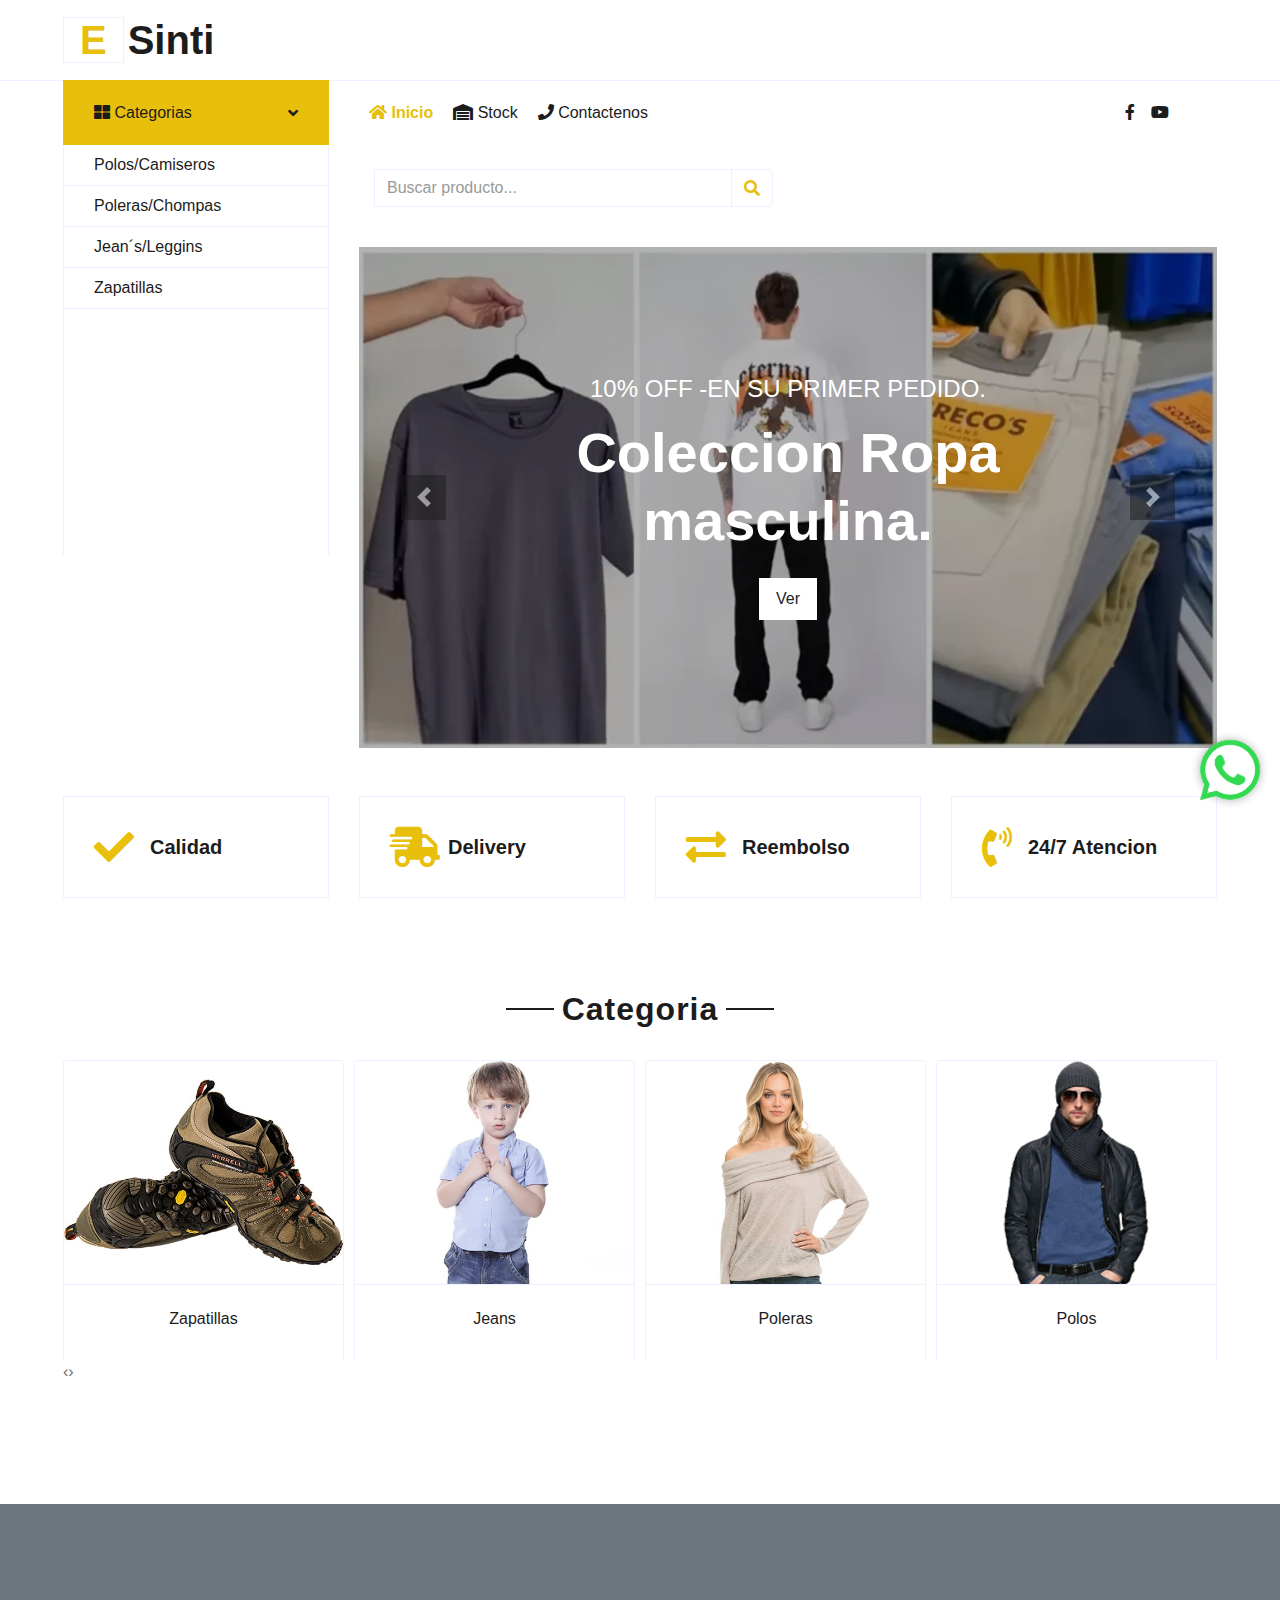
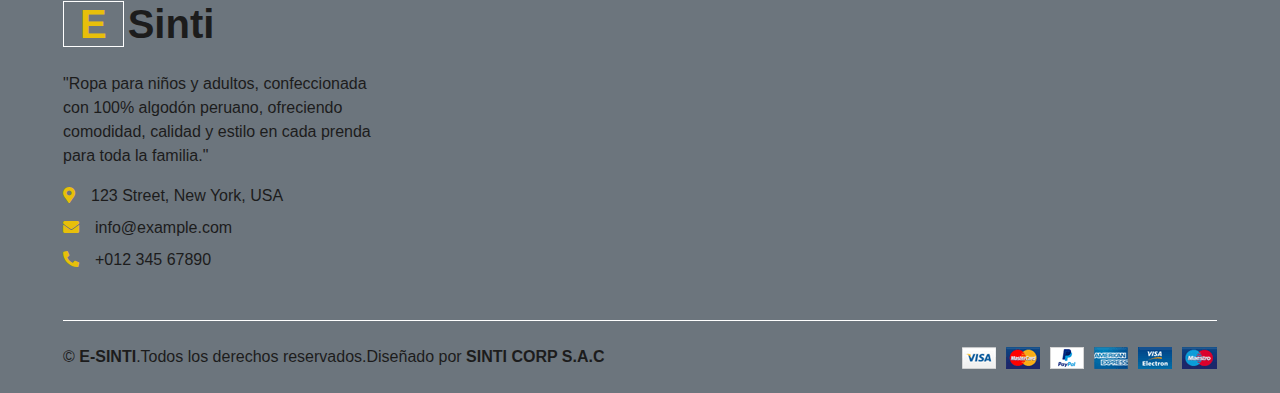
==== commit 7a7e1227: "sintishop actualizado con los iconos" ====
--- a/index.html
+++ b/index.html
@@ -2,584 +2,334 @@
 <html lang="en">
 
 <head>
-  <meta charset="utf-8" />
-  <title>E-Sinti</title>
-  <meta content="width=device-width, initial-scale=1.0" name="viewport" />
-  <meta content="Free HTML Templates" name="keywords" />
-  <meta content="Free HTML Templates" name="description" />
-
-  <!-- Favicon -->
-  <link href="img/favicon.ico" rel="icon" />
-
-  <!-- Google Web Fonts -->
-  <link rel="preconnect" href="https://fonts.gstatic.com" />
-  <link href="https://fonts.googleapis.com/css2?family=Poppins:wght@100;200;300;400;500;600;700;800;900&display=swap"
-    rel="stylesheet" />
-  <link href="https://maxcdn.bootstrapcdn.com/bootstrap/4.0.0/css/bootstrap.min.css" rel="stylesheet">
-  <!-- Font Awesome CSS (para el ícono de búsqueda) -->
-  <link href="https://cdnjs.cloudflare.com/ajax/libs/font-awesome/5.15.4/css/all.min.css" rel="stylesheet">
-  <!-- Font Awesome -->
-
-  <!-- Libraries Stylesheet -->
-  <link href="lib/owlcarousel/assets/owl.carousel.min.css" rel="stylesheet" />
-
-  <!-- Customized Bootstrap Stylesheet -->
-  <link href="css/style.css" rel="stylesheet" />
+    <meta charset="utf-8" />
+    <title>E-Sinti-Inicio</title>
+    <meta content="width=device-width, initial-scale=1.0" name="viewport" />
+    <meta content="Free HTML Templates" name="keywords" />
+    <meta content="Free HTML Templates" name="description" />
+
+    <!-- Favicon -->
+    <link href="img/favicon.ico" rel="icon" />
+
+    <!-- Google Web Fonts -->
+    <link rel="preconnect" href="https://fonts.gstatic.com" />
+    <link href="https://fonts.googleapis.com/css2?family=Poppins:wght@100;200;300;400;500;600;700;800;900&display=swap"
+        rel="stylesheet" />
+
+    <!-- Font Awesome -->
+    <link href="https://cdnjs.cloudflare.com/ajax/libs/font-awesome/5.10.0/css/all.min.css" rel="stylesheet" />
+
+    <!-- Libraries Stylesheet -->
+    <link href="/lib/owlcarousel/assets/owl.carousel.min.css" rel="stylesheet" />
+    <link rel="stylesheet" href="https://stackpath.bootstrapcdn.com/bootstrap/4.5.2/css/bootstrap.min.css">
+    <link rel="stylesheet" href="https://cdnjs.cloudflare.com/ajax/libs/OwlCarousel2/2.3.4/assets/owl.carousel.min.css">
+    <link rel="stylesheet"
+        href="https://cdnjs.cloudflare.com/ajax/libs/OwlCarousel2/2.3.4/assets/owl.theme.default.min.css">
+    <!-- Customized Bootstrap Stylesheet -->
+    <link rel="stylesheet" href="/css/custom-carousel.css">
+    <link rel="stylesheet" href="/css/stylesmenu.css">
+    <link href="/css/style.css" rel="stylesheet" />
+
+
 </head>
 
 <body>
-  <!-- Topbar Start -->
-  <div class="container-fluid">
-    <div class="row align-items-center py-3 px-xl-5">
-      <div class="col-lg-3 d-none d-lg-block">
-        <a href="" class="text-decoration-none">
-          <h1 class="m-0 display-5 font-weight-semi-bold">
-            <span class="text-primary font-weight-bold border px-3 mr-1">E</span>Sinti
-          </h1>
+    <!-- Topbar Start -->
+    <div class="container-fluid">
+        <div class="row align-items-center py-3 px-xl-5">
+            <div class="col-lg-3 d-none d-lg-block">
+                <a href="/index.html" class="text-decoration-none">
+                    <h1 class="m-0 display-5 font-weight-semi-bold">
+                        <span class="text-primary font-weight-bold border px-3 mr-1">E</span>Sinti
+                    </h1>
+                </a>
+            </div>
+        </div>
+    </div>
+
+    <!-- Topbar End -->
+
+    <!-- Menú desplegable Celulares-->
+    <nav id="navbar-scrol" class="navbar-scrol">
+        <a href="/index.html" class="text-decoration-none d-block d-lg-none">
+            <h1 class="m-0 display-5 font-weight-semi-bold">
+                <span class="text-primary font-weight-bold border px-3 mr-1">E</span>Sinti
+            </h1>
         </a>
-      </div>
-
-      <!-- buscador de productos  -->
-      <!-- Buscador original en el HTML -->
-      <div class="col-lg-6 col-6 text-left">
-        <form action="">
-          <div class="input-group">
-            <input type="text" id="buscador" class="form-control" placeholder="Buscar producto..."
-              onkeyup="buscarProducto()" />
-            <div class="input-group-append">
-              <span class="input-group-text bg-transparent text-primary">
-                <i class="fa fa-search"></i>
-              </span>
-            </div>
-          </div>
-        </form>
-      </div>
-
-
-
-      <!-- Botón del buscador que aparecerá al hacer scroll -->
-      <div id="fixed-search-button" class="fixed-search-button">
-        <i class="fa fa-search fa-2x"></i>
-      </div>
-
-      <!-- Modal de Búsqueda -->
-      <div id="searchModal" class="modal fade" tabindex="-1" role="dialog">
-        <div class="modal-dialog" role="document">
-          <div class="modal-content">
-            <div class="modal-header">
-              <h5 class="modal-title">Buscar Productos</h5>
-              <button type="button" class="close" data-dismiss="modal" aria-label="Close">
-                <span aria-hidden="true">&times;</span>
-              </button>
-            </div>
-            <div class="modal-body">
-              <input type="text" id="buscador-modal" class="form-control" placeholder="Buscar producto..." />
-              <div id="resultados-modal" class="container overlay overlay-content"></div>
-            </div>
-          </div>
-        </div>
-      </div>
-    </div>
-  </div>
-
-  <!-- Topbar End -->
-
-  <!-- Navbar Start -->
-  <div class="container-fluid mb-5">
-    <div class="row border-top px-xl-5">
-      <div class="col-lg-3 d-none d-lg-block">
-        <a class="btn shadow-none d-flex align-items-center justify-content-between bg-primary text-white w-100"
-          data-toggle="collapse" href="#navbar-vertical" style="height: 65px; margin-top: -1px; padding: 0 30px">
-          <h6 class="m-0">Categorias</h6>
-          <i class="fa fa-angle-down text-dark"></i>
-        </a>
-        <nav
-          class="collapse show navbar navbar-vertical navbar-light align-items-start p-0 border border-top-0 border-bottom-0"
-          id="navbar-vertical">
-          <div class="navbar-nav w-100 overflow-hidden" style="height: 410px">
-            <div class="nav-item dropdown">
-              <a href="categoria/polos.html" class="nav-item nav-link">Polos</a>
-              <a href="categoria/poleras.html" class="nav-item nav-link">Poleras</a>
-              <a href="categoria/jeans.html" class="nav-item nav-link">Jeans</a>
-              <a href="categoria/zapatillas.html" class="nav-item nav-link">Zapatillas</a>
-            </div>
-        </nav>
-      </div>
-      <div class="col-lg-9">
-        <nav class="navbar navbar-expand-lg bg-light navbar-light py-3 py-lg-0 px-0">
-          <a href="" class="text-decoration-none d-block d-lg-none">
-            <h1 class="m-0 display-5 font-weight-semi-bold">
-              <span class="text-primary font-weight-bold border px-3 mr-1">E</span>Sinti
-            </h1>
-          </a>
-          <button type="button" class="navbar-toggler" data-toggle="collapse" data-target="#navbarCollapse">
-            <span class="navbar-toggler-icon"></span>
-          </button>
-          <div class="collapse navbar-collapse justify-content-between" id="navbarCollapse">
-            <div class="navbar-nav mr-auto py-0">
-              <a href="index.html" class="nav-item nav-link active">Inicio</a>
-              <a href="stock.html" class="nav-item nav-link">Stock</a>
-              <a href="#" class="nav-item nav-link">Contactenos</a>
-            </div>
-            <div class="row py-2 px-xl-5">
-              <div class="col-lg-3 text-right text-lg-right">
-                <div class="d-inline-flex">
-                  <a class="text-dark px-2" href="">
-                    <i class="fab fa-facebook-f"></i>
-                  </a>
-                  <a class="text-dark px-2" href="">
-                    <i class="fab fa-twitter"></i>
-                  </a>
-                  <a class="text-dark px-2" href="">
-                    <i class="fab fa-instagram"></i>
-                  </a>
-                  <a class="text-dark pl-2" href="">
-                    <i class="fab fa-youtube"></i>
-                  </a>
-                </div>
-              </div>
-            </div>
-          </div>
-        </nav>
-        <div id="header-carousel" class="carousel slide" data-ride="carousel">
-          <!-- Cuerpo del buscador -->
-          <div id="resultados" class="container overlay overlay-content"></div>
-          <!-- fin Cuerpo del buscador -->
-          <div class="carousel-inner">
-            <div class="carousel-item active" style="height: 100%">
-              <img class="img-fluid" src="img/2.webp" alt="Image" />
-              <div class="carousel-caption d-flex flex-column align-items-center justify-content-center">
-                <div class="p-3" style="max-width: 700px">
-                  <h4 class="text-light text-uppercase font-weight-medium mb-3">
-                    10% Off -En su primer pedido.
-                  </h4>
-                  <h3 class="display-4 text-white font-weight-semi-bold mb-4">
-                    Coleccion Ropa masculina.
-                  </h3>
-                  <a href="categoria/polos.html" class="btn btn-light py-2 px-3">Ver</a>
-                </div>
-              </div>
-            </div>
-            <div class="carousel-item" style="height: 100%">
-              <img class="img-fluid" src="img/3.webp" alt="Image" />
-              <div class="carousel-caption d-flex flex-column align-items-center justify-content-center">
-                <div class="p-3" style="max-width: 700px">
-                  <h4 class="text-light text-uppercase font-weight-medium mb-3">
-                    10% Off -En su primer pedido.
-                  </h4>
-                  <h3 class="display-4 text-white font-weight-semi-bold mb-4">
-                    Coleccion Ropa Femenina.
-                  </h3>
-                  <a href="categoria/poleras.html" class="btn btn-light py-2 px-3">Ver</a>
-                </div>
-              </div>
-            </div>
-            <div class="carousel-item" style="height: 100%">
-              <img class="img-fluid" src="img/1.webp" alt="Image" />
-              <div class="carousel-caption d-flex flex-column align-items-center justify-content-center">
-                <div class="p-3" style="max-width: 700px">
-                  <h4 class="text-light text-uppercase font-weight-medium mb-3">
-                    10% Off -En su primer pedido.
-                  </h4>
-                  <h3 class="display-4 text-white font-weight-semi-bold mb-4">
-                    Coleccion Polos.
-                  </h3>
-                  <a href="categoria/polos.html" class="btn btn-light py-2 px-3">Ver</a>
-                </div>
-              </div>
-            </div>
-          </div>
-          <a class="carousel-control-prev" href="#header-carousel" data-slide="prev">
-            <div class="btn btn-dark" style="width: 45px; height: 45px">
-              <span class="carousel-control-prev-icon mb-n2"></span>
-            </div>
-          </a>
-          <a class="carousel-control-next" href="#header-carousel" data-slide="next">
-            <div class="btn btn-dark" style="width: 45px; height: 45px">
-              <span class="carousel-control-next-icon mb-n2"></span>
-            </div>
-          </a>
-        </div>
-      </div>
-    </div>
-  </div>
-  <!-- Navbar End -->
-
-  <!-- Featured Start -->
-  <div class="container-fluid pt-5">
-    <div class="row px-xl-5 pb-3">
-      <div class="col-lg-3 col-md-6 col-sm-6 col-sm-sm pb-1">
-        <div class="d-flex align-items-center border mb-4" style="padding: 30px">
-          <h1 class="fa fa-check text-primary m-0 mr-3"></h1>
-          <h5 class="font-weight-semi-bold m-0">Calidad</h5>
-        </div>
-      </div>
-      <div class="col-lg-3 col-md-6 col-sm-6 col-sm-sm pb-1">
-        <div class="d-flex align-items-center border mb-4" style="padding: 30px">
-          <h1 class="fa fa-shipping-fast text-primary m-0 mr-2"></h1>
-          <h5 class="font-weight-semi-bold m-0">Delivery</h5>
-        </div>
-      </div>
-      <div class="col-lg-3 col-md-6 col-sm-6 col-sm-sm pb-1">
-        <div class="d-flex align-items-center border mb-4" style="padding: 30px">
-          <h1 class="fas fa-exchange-alt text-primary m-0 mr-3"></h1>
-          <h5 class="font-weight-semi-bold m-0">Reembolso</h5>
-        </div>
-      </div>
-      <div class="col-lg-3 col-md-6 col-sm-6 col-sm-sm pb-1">
-        <div class="d-flex align-items-center border mb-4" style="padding: 30px">
-          <h1 class="fa fa-phone-volume text-primary m-0 mr-3"></h1>
-          <h5 class="font-weight-semi-bold m-0">24/7 Atencion</h5>
-        </div>
-      </div>
-    </div>
-  </div>
-  <!-- Featured End -->
-
-  <!-- Categories Start -->
-  <div class="text-center mb-4">
-    <h2 class="section-title px-5"><span class="px-2">Categoria</span></h2>
-  </div>
-  <div class="container-fluid pt-5">
-    <div class="row px-xl-5 pb-3">
-      <div class="col-lg-4 col-md-6 col-sm-6 col-sm-sm pb-1">
-        <div class="cat-item d-flex flex-column border mb-4" style="padding: 30px">
-          <p class="text-right">15 Products</p>
-          <a href="" class="cat-img position-relative overflow-hidden mb-3">
-            <img class="img-fluid" src="img/cat-1.jpg" alt="" />
-          </a>
-          <h5 class="font-weight-semi-bold m-0">Ropa de Hombre</h5>
-        </div>
-      </div>
-      <div class="col-lg-4 col-md-6 col-sm-6 col-sm-sm pb-1">
-        <div class="cat-item d-flex flex-column border mb-4" style="padding: 30px">
-          <p class="text-right">15 Products</p>
-          <a href="" class="cat-img position-relative overflow-hidden mb-3">
-            <img class="img-fluid" src="img/cat-2.jpg" alt="" />
-          </a>
-          <h5 class="font-weight-semi-bold m-0">Ropa de Mujer</h5>
-        </div>
-      </div>
-      <div class="col-lg-4 col-md-6 col-sm-6 col-sm-sm pb-1">
-        <div class="cat-item d-flex flex-column border mb-4" style="padding: 30px">
-          <p class="text-right">15 Products</p>
-          <a href="" class="cat-img position-relative overflow-hidden mb-3">
-            <img class="img-fluid" src="img/cat-3.jpg" alt="" />
-          </a>
-          <h5 class="font-weight-semi-bold m-0">Ropa para Niños</h5>
-        </div>
-      </div>
-      <div class="col-lg-4 col-md-6 col-sm-6 col-sm-sm pb-1">
-        <div class="cat-item d-flex flex-column border mb-4" style="padding: 30px">
-          <p class="text-right">15 Products</p>
-          <a href="" class="cat-img position-relative overflow-hidden mb-3">
-            <img class="img-fluid" src="img/jeans.webp" alt="" />
-          </a>
-          <h5 class="font-weight-semi-bold m-0">Jean`s</h5>
-        </div>
-      </div>
-
-      <div class="col-lg-4 col-md-6 col-sm-6 col-sm-sm pb-1">
-        <div class="cat-item d-flex flex-column border mb-4" style="padding: 30px">
-          <p class="text-right">15 Products</p>
-          <a href="" class="cat-img position-relative overflow-hidden mb-3">
-            <img class="img-fluid" src="img/cat-6.jpg" alt="" />
-          </a>
-          <h5 class="font-weight-semi-bold m-0">Zapatillas</h5>
-        </div>
-      </div>
-    </div>
-  </div>
-  <!-- Categories End -->
-
-  <!-- Offer Start -->
-  <div class="container-fluid offer pt-5">
-    <div class="row px-xl-5">
-      <div class="col-md-6 pb-4">
-        <div class="position-relative bg-secondary text-center text-md-right text-white mb-2 py-5 px-5">
-          <img src="img/offer-1.png" alt="" />
-          <div class="position-relative" style="z-index: 1">
-            <h5 class="text-uppercase text-primary mb-3">
-              20% off the all order
-            </h5>
-            <h1 class="mb-4 font-weight-semi-bold">Spring Collection</h1>
-            <a href="" class="btn btn-outline-primary py-md-2 px-md-3">Shop Now</a>
-          </div>
-        </div>
-      </div>
-      <div class="col-md-6 pb-4">
-        <div class="position-relative bg-secondary text-center text-md-left text-white mb-2 py-5 px-5">
-          <img src="img/offer-2.png" alt="" />
-          <div class="position-relative" style="z-index: 1">
-            <h5 class="text-uppercase text-primary mb-3">
-              20% off the all order
-            </h5>
-            <h1 class="mb-4 font-weight-semi-bold">Winter Collection</h1>
-            <a href="" class="btn btn-outline-primary py-md-2 px-md-3">Shop Now</a>
-          </div>
-        </div>
-      </div>
-    </div>
-  </div>
-  <!-- Offer End -->
-
-  <!-- Products Start -->
-  <div class="container-fluid pt-5">
-    <div class="text-center mb-4">
-      <h2 class="section-title px-5">
-        <span class="px-2">Productos mas Solicitados</span>
-      </h2>
-    </div>
-    <div class="row px-xl-5 pb-3">
-      <div class="col-lg-3 col-md-6 col-sm-6 col-sm-sm pb-1">
-        <div class="card product-item border-0 mb-4">
-          <div class="card-header product-img position-relative overflow-hidden bg-transparent border p-0">
-            <img class="img-fluid w-100" src="img/product-1.jpg" alt="" />
-          </div>
-          <div class="card-body border-left border-right text-center p-0 pt-4 pb-3">
-            <h6 class="text-truncate mb-3">Colorful Stylish Shirt</h6>
-            <div class="d-flex justify-content-center">
-              <h6>$123.00</h6>
-              <h6 class="text-muted ml-2"><del>$123.00</del></h6>
-            </div>
-          </div>
-          <div class="card-footer d-flex justify-content-between bg-light border">
-            <a href="" class="btn btn-sm text-dark p-0"><i class="fas fa-eye text-primary mr-1"></i>View Detail</a>
-            <a href="" class="btn btn-sm text-dark p-0"><i class="fas fa-shopping-cart text-primary mr-1"></i>Hacer
-              pedido</a>
-          </div>
-        </div>
-      </div>
-      <div class="col-lg-3 col-md-6 col-sm-6 col-sm-sm pb-1">
-        <div class="card product-item border-0 mb-4">
-          <div class="card-header product-img position-relative overflow-hidden bg-transparent border p-0">
-            <img class="img-fluid w-100" src="img/product-2.jpg" alt="" />
-          </div>
-          <div class="card-body border-left border-right text-center p-0 pt-4 pb-3">
-            <h6 class="text-truncate mb-3">Colorful Stylish Shirt</h6>
-            <div class="d-flex justify-content-center">
-              <h6>$123.00</h6>
-              <h6 class="text-muted ml-2"><del>$123.00</del></h6>
-            </div>
-          </div>
-          <div class="card-footer d-flex justify-content-between bg-light border">
-            <a href="" class="btn btn-sm text-dark p-0"><i class="fas fa-eye text-primary mr-1"></i>View Detail</a>
-            <a href="" class="btn btn-sm text-dark p-0"><i class="fas fa-shopping-cart text-primary mr-1"></i>Hacer
-              pedido</a>
-          </div>
-        </div>
-      </div>
-      <div class="col-lg-3 col-md-6 col-sm-6 col-sm-sm pb-1">
-        <div class="card product-item border-0 mb-4">
-          <div class="card-header product-img position-relative overflow-hidden bg-transparent border p-0">
-            <img class="img-fluid w-100" src="img/product-3.jpg" alt="" />
-          </div>
-          <div class="card-body border-left border-right text-center p-0 pt-4 pb-3">
-            <h6 class="text-truncate mb-3">Colorful Stylish Shirt</h6>
-            <div class="d-flex justify-content-center">
-              <h6>$123.00</h6>
-              <h6 class="text-muted ml-2"><del>$123.00</del></h6>
-            </div>
-          </div>
-          <div class="card-footer d-flex justify-content-between bg-light border">
-            <a href="" class="btn btn-sm text-dark p-0"><i class="fas fa-eye text-primary mr-1"></i>View Detail</a>
-            <a href="" class="btn btn-sm text-dark p-0"><i class="fas fa-shopping-cart text-primary mr-1"></i>Hacer
-              pedido</a>
-          </div>
-        </div>
-      </div>
-      <div class="col-lg-3 col-md-6 col-sm-6 col-sm-sm pb-1">
-        <div class="card product-item border-0 mb-4">
-          <div class="card-header product-img position-relative overflow-hidden bg-transparent border p-0">
-            <img class="img-fluid w-100" src="img/product-4.jpg" alt="" />
-          </div>
-          <div class="card-body border-left border-right text-center p-0 pt-4 pb-3">
-            <h6 class="text-truncate mb-3">Colorful Stylish Shirt</h6>
-            <div class="d-flex justify-content-center">
-              <h6>$123.00</h6>
-              <h6 class="text-muted ml-2"><del>$123.00</del></h6>
-            </div>
-          </div>
-          <div class="card-footer d-flex justify-content-between bg-light border">
-            <a href="" class="btn btn-sm text-dark p-0"><i class="fas fa-eye text-primary mr-1"></i>View Detail</a>
-            <a href="" class="btn btn-sm text-dark p-0"><i class="fas fa-shopping-cart text-primary mr-1"></i>Hacer
-              pedido</a>
-          </div>
-        </div>
-      </div>
-      <div class="col-lg-3 col-md-6 col-sm-6 col-sm-sm pb-1">
-        <div class="card product-item border-0 mb-4">
-          <div class="card-header product-img position-relative overflow-hidden bg-transparent border p-0">
-            <img class="img-fluid w-100" src="img/product-5.jpg" alt="" />
-          </div>
-          <div class="card-body border-left border-right text-center p-0 pt-4 pb-3">
-            <h6 class="text-truncate mb-3">Colorful Stylish Shirt</h6>
-            <div class="d-flex justify-content-center">
-              <h6>$123.00</h6>
-              <h6 class="text-muted ml-2"><del>$123.00</del></h6>
-            </div>
-          </div>
-          <div class="card-footer d-flex justify-content-between bg-light border">
-            <a href="" class="btn btn-sm text-dark p-0"><i class="fas fa-eye text-primary mr-1"></i>View Detail</a>
-            <a href="" class="btn btn-sm text-dark p-0"><i class="fas fa-shopping-cart text-primary mr-1"></i>Hacer
-              pedido</a>
-          </div>
-        </div>
-      </div>
-      <div class="col-lg-3 col-md-6 col-sm-6 col-sm-sm pb-1">
-        <div class="card product-item border-0 mb-4">
-          <div class="card-header product-img position-relative overflow-hidden bg-transparent border p-0">
-            <img class="img-fluid w-100" src="img/product-6.jpg" alt="" />
-          </div>
-          <div class="card-body border-left border-right text-center p-0 pt-4 pb-3">
-            <h6 class="text-truncate mb-3">Colorful Stylish Shirt</h6>
-            <div class="d-flex justify-content-center">
-              <h6>$123.00</h6>
-              <h6 class="text-muted ml-2"><del>$123.00</del></h6>
-            </div>
-          </div>
-          <div class="card-footer d-flex justify-content-between bg-light border">
-            <a href="" class="btn btn-sm text-dark p-0"><i class="fas fa-eye text-primary mr-1"></i>View Detail</a>
-            <a href="" class="btn btn-sm text-dark p-0"><i class="fas fa-shopping-cart text-primary mr-1"></i>Hacer
-              pedido</a>
-          </div>
-        </div>
-      </div>
-      <div class="col-lg-3 col-md-6 col-sm-6 col-sm-sm pb-1">
-        <div class="card product-item border-0 mb-4">
-          <div class="card-header product-img position-relative overflow-hidden bg-transparent border p-0">
-            <img class="img-fluid w-100" src="img/product-7.jpg" alt="" />
-          </div>
-          <div class="card-body border-left border-right text-center p-0 pt-4 pb-3">
-            <h6 class="text-truncate mb-3">Colorful Stylish Shirt</h6>
-            <div class="d-flex justify-content-center">
-              <h6>$123.00</h6>
-              <h6 class="text-muted ml-2"><del>$123.00</del></h6>
-            </div>
-          </div>
-          <div class="card-footer d-flex justify-content-between bg-light border">
-            <a href="" class="btn btn-sm text-dark p-0"><i class="fas fa-eye text-primary mr-1"></i>View Detail</a>
-            <a href="" class="btn btn-sm text-dark p-0"><i class="fas fa-shopping-cart text-primary mr-1"></i>Hacer
-              pedido</a>
-          </div>
-        </div>
-      </div>
-      <div class="col-lg-3 col-md-6 col-sm-6 col-sm-sm pb-1">
-        <div class="card product-item border-0 mb-4">
-          <div class="card-header product-img position-relative overflow-hidden bg-transparent border p-0">
-            <img class="img-fluid w-100" src="img/product-8.jpg" alt="" />
-          </div>
-          <div class="card-body border-left border-right text-center p-0 pt-4 pb-3">
-            <h6 class="text-truncate mb-3">Colorful Stylish Shirt</h6>
-            <div class="d-flex justify-content-center">
-              <h6>$123.00</h6>
-              <h6 class="text-muted ml-2"><del>$123.00</del></h6>
-            </div>
-          </div>
-          <div class="card-footer d-flex justify-content-between bg-light border">
-            <a href="" class="btn btn-sm text-dark p-0"><i class="fas fa-eye text-primary mr-1"></i>View Detail</a>
-            <a href="" class="btn btn-sm text-dark p-0"><i class="fas fa-shopping-cart text-primary mr-1"></i>Hacer
-              pedido</a>
-          </div>
-        </div>
-      </div>
-    </div>
-  </div>
-  <!-- Products End -->
-
-  <!-- Vendor Start -->
-  <div class="container-fluid py-5">
-    <div class="row px-xl-5">
-      <div class="col">
-        <div class="owl-carousel vendor-carousel">
-          <div class="vendor-item border p-4">
-            <img src="img/vendor-1.jpg" alt="1" />
-          </div>
-          <div class="vendor-item border p-4">
-            <img src="img/vendor-2.jpg" alt="2" />
-          </div>
-          <div class="vendor-item border p-4">
-            <img src="img/vendor-3.jpg" alt="3" />
-          </div>
-          <div class="vendor-item border p-4">
-            <img src="img/vendor-4.jpg" alt="4" />
-          </div>
-          <div class="vendor-item border p-4">
-            <img src="img/vendor-5.jpg" alt="5" />
-          </div>
-          <div class="vendor-item border p-4">
-            <img src="img/vendor-6.jpg" alt="5" />
-          </div>
-          <div class="vendor-item border p-4">
-            <img src="img/vendor-7.jpg" alt="6" />
-          </div>
-          <div class="vendor-item border p-4">
-            <img src="img/vendor-8.jpg" alt="7" />
-          </div>
-        </div>
-      </div>
-    </div>
-  </div>
-  <!-- Vendor End -->
-
-  <!-- Footer Start -->
-  <div class="container-fluid bg-secondary text-dark mt-5 pt-5">
-
-    <div class="row px-xl-5 pt-5">
-      <div class="col-lg-4 col-md-12 mb-5 pr-3 pr-xl-5">
-        <a href="index.html" class="text-decoration-none">
-          <h1 class="mb-4 display-5 font-weight-semi-bold">
-            <span class="text-primary font-weight-bold border border-white px-3 mr-1">E</span>Sinti
-          </h1>
-        </a>
-        <p>
-          "Ropa para niños y adultos, confeccionada con 100% algodón peruano,
-          ofreciendo comodidad, calidad y estilo en cada prenda para toda la
-          familia."
-        </p>
-        <p class="mb-2">
-          <i class="fa fa-map-marker-alt text-primary mr-3"></i>123 Street,
-          New York, USA
-        </p>
-        <p class="mb-2">
-          <i class="fa fa-envelope text-primary mr-3"></i>info@example.com
-        </p>
-        <p class="mb-0">
-          <i class="fa fa-phone-alt text-primary mr-3"></i>+012 345 67890
-        </p>
-      </div>
-
-    </div>
-    <div class="row border-top border-light mx-xl-5 py-4">
-      <div class="col-md-6 px-xl-0">
-        <p class="mb-md-0 text-center text-md-left text-dark">
-          &copy;
-          <a class="text-dark font-weight-semi-bold" href="#">E-SINTI</a>.Todos los derechos reservados.Diseñado por
-          <a class="text-dark font-weight-semi-bold" href="https://htmlcodex.com">SINTI CORP S.A.C</a>
-        </p>
-      </div>
-      <div class="col-md-6 px-xl-0 text-center text-md-right">
-        <img class="img-fluid" src="img/payments.png" alt="" />
-      </div>
-    </div>
-  </div>
-  
-  <!-- Footer End -->
-
-  <!-- Back to Top -->
-  <a href="#" class="btn btn-primary back-to-top"><i class="fa fa-angle-double-up"></i></a>
-
-  <!-- JavaScript Libraries -->
-  <script src="https://code.jquery.com/jquery-3.2.1.slim.min.js"></script>
-  <script src="https://cdnjs.cloudflare.com/ajax/libs/popper.js/1.11.0/umd/popper.min.js"></script>
-  <script src="https://maxcdn.bootstrapcdn.com/bootstrap/4.0.0/js/bootstrap.min.js"></script>
-  <script src="https://stackpath.bootstrapcdn.com/bootstrap/4.4.1/js/bootstrap.bundle.min.js"></script>
-  <script src="lib/easing/easing.min.js"></script>
-  <script src="lib/owlcarousel/owl.carousel.min.js"></script>
-
-  <!-- Template Javascript -->
-  <script src="js/script.js"></script>
-
+        <a class="menu-toggle" id="menuToggle"><i class="fas fa-bars"></i> Menú</a>
+        <ul class="menu">
+            <li><a href="#"><i class="fas fa-home"></i><span style="font-weight: 700; color: #e8bf0a"> Inicio</span></a>
+            </li>
+            <li><a href="/index.html"><i class="fas fa-warehouse"></i> Stock</a></li>
+            <li class="has-submenu">
+                <a href=""><i class="fas fa-th-large"></i> Categoría</a>
+                <ul class="submenu">
+                    <li><a href="/categoria/polos.html"> Polos/Camiseros</a></li>
+                    <li><a href="/categoria/poleras.html"> Poleras/Chompas</a></li>
+                    <li><a href="/categoria/jeans.html"> Jeans/Leggins</a></li>
+                    <li><a href="/categoria/zapatillas.html"> Zapatillas</a></li>
+                </ul>
+            </li>
+        </ul>
+    </nav>
+
+    <!-- Navbar Start -->
+    <div class="container-fluid ">
+        <div class="row border-top px-xl-5">
+            <div class="col-lg-3 d-none d-lg-block">
+                <a class="btn shadow-none d-flex align-items-center justify-content-between bg-primary text-white w-100"
+                    data-toggle="collapse" href="#navbar-vertical"
+                    style="height: 65px; margin-top: -1px; padding: 0 30px">
+                    <h6 class="m-0"><i class="fas fa-th-large"></i> Categorias</h6>
+                    <i class="fa fa-angle-down text-dark"></i>
+                </a>
+                <nav class="collapse show navbar navbar-vertical navbar-light align-items-start p-0 border border-top-0 border-bottom-0"
+                    id="navbar-vertical">
+                    <div class="navbar-nav w-100 overflow-hidden" style="height: 410px">
+                        <a href="/categoria/polos.html" class="nav-item nav-link ">Polos/Camiseros</a>
+                        <a href="/categoria/poleras.html" class="nav-item nav-link ">Poleras/Chompas</a>
+                        <a href="/categoria/jeans.html" class="nav-item nav-link">Jean´s/Leggins</a>
+                        <a href="/categoria/zapatillas.html" class="nav-item nav-link">Zapatillas</a>
+                    </div>
+                </nav>
+            </div>
+
+
+            <!-- CONTENIDO CUERPO DE LA GALERIA -->
+            <div class="col-lg-9">
+                <nav class="navbar navbar-expand-lg bg-light navbar-light py-3 py-lg-0 px-0">
+
+                    <button type="button" class="navbar-toggler" data-toggle="collapse" data-target="#navbarCollapse">
+                        <span class="navbar-toggler-icon"></span>
+                    </button>
+                    <div class="collapse navbar-collapse justify-content-between" id="navbarCollapse">
+                        <div class="navbar-nav mr-auto py-0">
+                            <a href="/index.html" class="nav-item nav-link active"><i class="fas fa-home"></i>
+                                Inicio</a>
+                            <a href="/stock.html" class="nav-item nav-link "><i class="fas fa-warehouse"></i> Stock</a>
+                            <a href="/contact.html" class="nav-item nav-link"><i class="fas fa-phone"></i>
+                                Contactenos</a>
+                        </div>
+                        <div class="row py-2 px-xl-5">
+                            <div class="col-lg-3 text-right text-lg-right">
+                                <div class="d-inline-flex">
+                                    <a class="text-dark px-2" href="">
+                                        <i class="fab fa-facebook-f"></i>
+                                    </a>
+                                    <a class="text-dark pl-2" href="">
+                                        <i class="fab fa-youtube"></i>
+                                    </a>
+                                </div>
+                            </div>
+                        </div>
+                    </div>
+                </nav><br>
+                <div id="header-carousel" class="carousel slide" data-ride="carousel">
+                    <div class="col-lg-6  text-left">
+                        <form action="">
+                            <div class="input-group">
+                                <input type="text" id="buscador" class="form-control" placeholder="Buscar producto..."
+                                    onkeyup="buscarProducto()" />
+                                <div class="input-group-append">
+                                    <span class="input-group-text bg-transparent text-primary">
+                                        <i class="fa fa-search"></i>
+                                    </span>
+                                </div>
+                            </div>
+                        </form>
+                    </div> <!-- Cuerpo del buscador -->
+                    <div id="resultados" class="container overlay overlay-content"></div>
+                    <!-- fin Cuerpo del buscador -->
+                    <section id="defaultOpen">
+                        <div id="header-carousel" class="carousel slide" data-ride="carousel">
+                            <!-- Cuerpo del buscador -->
+                            <div id="resultados" class="container overlay overlay-content"></div>
+                            <!-- fin Cuerpo del buscador -->
+                            <div class="carousel-inner">
+                                <div class="carousel-item active" style="height: 100%">
+                                    <img class="img-fluid" src="img/2.webp" alt="Image" />
+                                    <div
+                                        class="carousel-caption d-flex flex-column align-items-center justify-content-center">
+                                        <div class="p-3" style="max-width: 700px">
+                                            <h4 class="text-light text-uppercase font-weight-medium mb-3">
+                                                10% Off -En su primer pedido.
+                                            </h4>
+                                            <h3 class="display-4 text-white font-weight-semi-bold mb-4">
+                                                Coleccion Ropa masculina.
+                                            </h3>
+                                            <a href="categoria/polos.html" class="btn btn-light py-2 px-3">Ver</a>
+                                        </div>
+                                    </div>
+                                </div>
+                                <div class="carousel-item" style="height: 100%">
+                                    <img class="img-fluid" src="img/3.webp" alt="Image" />
+                                    <div
+                                        class="carousel-caption d-flex flex-column align-items-center justify-content-center">
+                                        <div class="p-3" style="max-width: 700px">
+                                            <h4 class="text-light text-uppercase font-weight-medium mb-3">
+                                                10% Off -En su primer pedido.
+                                            </h4>
+                                            <h3 class="display-4 text-white font-weight-semi-bold mb-4">
+                                                Coleccion Ropa Femenina.
+                                            </h3>
+                                            <a href="categoria/poleras.html" class="btn btn-light py-2 px-3">Ver</a>
+                                        </div>
+                                    </div>
+                                </div>
+                                <div class="carousel-item" style="height: 100%">
+                                    <img class="img-fluid" src="img/1.webp" alt="Image" />
+                                    <div
+                                        class="carousel-caption d-flex flex-column align-items-center justify-content-center">
+                                        <div class="p-3" style="max-width: 700px">
+                                            <h4 class="text-light text-uppercase font-weight-medium mb-3">
+                                                10% Off -En su primer pedido.
+                                            </h4>
+                                            <h3 class="display-4 text-white font-weight-semi-bold mb-4">
+                                                Coleccion Polos.
+                                            </h3>
+                                            <a href="categoria/polos.html" class="btn btn-light py-2 px-3">Ver</a>
+                                        </div>
+                                    </div>
+                                </div>
+                            </div>
+                            <a class="carousel-control-prev" href="#header-carousel" data-slide="prev">
+                                <div class="btn btn-dark" style="width: 45px; height: 45px">
+                                    <span class="carousel-control-prev-icon mb-n2"></span>
+                                </div>
+                            </a>
+                            <a class="carousel-control-next" href="#header-carousel" data-slide="next">
+                                <div class="btn btn-dark" style="width: 45px; height: 45px">
+                                    <span class="carousel-control-next-icon mb-n2"></span>
+                                </div>
+                            </a>
+                        </div>
+
+                    </section>
+
+
+                </div>
+            </div>
+        </div>
+    </div>
+
+    <!-- Featured End -->
+    <!-- Featured Start -->
+    <div class="container-fluid pt-5">
+        <div class="row px-xl-5 pb-3">
+            <div class="col-lg-3 col-md-6 col-sm-6 col-sm-sm pb-1">
+                <div class="d-flex align-items-center border mb-4" style="padding: 30px">
+                    <h1 class="fa fa-check text-primary m-0 mr-3"></h1>
+                    <h5 class="font-weight-semi-bold m-0">Calidad</h5>
+                </div>
+            </div>
+            <div class="col-lg-3 col-md-6 col-sm-6 col-sm-sm pb-1">
+                <div class="d-flex align-items-center border mb-4" style="padding: 30px">
+                    <h1 class="fa fa-shipping-fast text-primary m-0 mr-2"></h1>
+                    <h5 class="font-weight-semi-bold m-0">Delivery</h5>
+                </div>
+            </div>
+            <div class="col-lg-3 col-md-6 col-sm-6 col-sm-sm pb-1">
+                <div class="d-flex align-items-center border mb-4" style="padding: 30px">
+                    <h1 class="fas fa-exchange-alt text-primary m-0 mr-3"></h1>
+                    <h5 class="font-weight-semi-bold m-0">Reembolso</h5>
+                </div>
+            </div>
+            <div class="col-lg-3 col-md-6 col-sm-6 col-sm-sm pb-1">
+                <div class="d-flex align-items-center border mb-4" style="padding: 30px">
+                    <h1 class="fa fa-phone-volume text-primary m-0 mr-3"></h1>
+                    <h5 class="font-weight-semi-bold m-0">24/7 Atencion</h5>
+                </div>
+            </div>
+        </div>
+    </div>
+    <!-- Featured End -->
+
+
+    <!-- Productos Section -->
+    <div class="container-fluid py-5">
+        <div class="text-center mb-4">
+            <h2 class="section-title px-5"><span class="px-2">Categoria</span></h2>
+        </div>
+        <div class="row px-xl-5">
+            <div class="col">
+                <div class="owl-carousel custom-carousel" id="custom-carousel">
+                    <!-- Productos cargados dinámicamente con JavaScript -->
+                </div>
+            </div>
+        </div>
+    </div>
+
+
+    <!-- Categories End -->
+
+    <!-- Footer Start -->
+    <div class="container-fluid bg-secondary text-dark mt-5 pt-5">
+        <div class="row px-xl-5 pt-5">
+            <div class="col-lg-4 col-md-12 mb-5 pr-3 pr-xl-5">
+                <a href="/index.html" class="text-decoration-none">
+                    <h1 class="mb-4 display-5 font-weight-semi-bold">
+                        <span class="text-primary font-weight-bold border border-white px-3 mr-1">E</span>Sinti
+                    </h1>
+                </a>
+                <p>
+                    "Ropa para niños y adultos, confeccionada con 100% algodón peruano,
+                    ofreciendo comodidad, calidad y estilo en cada prenda para toda la
+                    familia."
+                </p>
+                <p class="mb-2">
+                    <i class="fa fa-map-marker-alt text-primary mr-3"></i>123 Street,
+                    New York, USA
+                </p>
+                <p class="mb-2">
+                    <i class="fa fa-envelope text-primary mr-3"></i>info@example.com
+                </p>
+                <p class="mb-0">
+                    <i class="fa fa-phone-alt text-primary mr-3"></i>+012 345 67890
+                </p>
+            </div>
+
+        </div>
+        <div class="row border-top border-light mx-xl-5 py-4">
+            <div class="col-md-6 px-xl-0">
+                <p class="mb-md-0 text-center text-md-left text-dark">
+                    &copy;
+                    <a class="text-dark font-weight-semi-bold" href="#">E-SINTI</a>.Todos los derechos
+                    reservados.Diseñado por
+                    <a class="text-dark font-weight-semi-bold" href="https://htmlcodex.com">SINTI CORP S.A.C</a>
+                </p>
+            </div>
+            <div class="col-md-6 px-xl-0 text-center text-md-right">
+                <img class="img-fluid" src="/img/payments.png" alt="" />
+            </div>
+        </div>
+    </div>
+
+
+    <!-- Footer End -->
+    <div id="whatsapp-icon">
+        <img src="" alt="" id="whatsapp-img">
+    </div>
+    <!-- Back to Top -->
+    <a href="#" class="btn btn-primary back-to-top"><i class="fa fa-angle-double-up"></i></a>
+
+    <!-- JavaScript Libraries -->
+    <script src="https://code.jquery.com/jquery-3.5.1.min.js"></script>
+    <script src="https://stackpath.bootstrapcdn.com/bootstrap/4.4.1/js/bootstrap.bundle.min.js"></script>
+    <script src="/lib/easing/easing.min.js"></script>
+    <script src="/lib/owlcarousel/owl.carousel.min.js"></script>
+
+
+    <script src="https://cdnjs.cloudflare.com/ajax/libs/OwlCarousel2/2.3.4/owl.carousel.min.js"></script>
+    <script src="/js/custom-carousel.js"></script>
+    <!-- Template Javascript -->
+    <script src="/js/main.js"></script>
+    <script src="/js/script.js"></script>
+    <script>
+        if (window.location.pathname.endsWith('/stock') || window.location.pathname.endsWith('/index')) {
+            window.location.href = window.location.pathname + '.html';
+        }
+
+    </script>
 
 </body>
 
--- a/css/custom-carousel.css
+++ b/css/custom-carousel.css
@@ -0,0 +1,60 @@
+/* Estilos personalizados para el carrusel */
+.custom-carousel-item {
+    position: relative;
+    transition: transform 0.3s;
+}
+
+.custom-carousel-item:hover {
+    transform: scale(1.05);
+}
+
+.custom-carousel-img {
+    position: relative;
+    overflow: hidden;
+}
+
+.custom-carousel-img img {
+    transition: transform 0.3s;
+}
+
+.custom-carousel-img:hover img {
+    transform: scale(1.1);
+}
+
+.custom-carousel-overlay {
+    position: absolute;
+    top: 0;
+    left: 0;
+    width: 100%;
+    height: 100%;
+    background-color: rgba(0, 0, 0, 0.5);
+    display: flex;
+    justify-content: center;
+    align-items: center;
+    opacity: 0;
+    transition: opacity 0.3s;
+}
+
+.custom-carousel-item:hover .custom-carousel-overlay {
+    opacity: 1;
+}
+
+.custom-carousel-overlay a {
+    color: white;
+    font-size: 18px;
+    padding: 10px 20px;
+    border: 2px solid white;
+    text-transform: uppercase;
+    text-decoration: none;
+    transition: background-color 0.3s, color 0.3s;
+}
+
+.custom-carousel-overlay a:hover {
+    background-color: white;
+    color: black;
+}
+
+.custom-carousel-title {
+    font-size: 2rem;
+    font-weight: bold;
+}
--- a/css/stylesmenu.css
+++ b/css/stylesmenu.css
@@ -0,0 +1,91 @@
+/* Estilo general del navbar */
+.navbar-scrol {
+    position: fixed;
+    top: 0;
+    left: 0;
+    width: 100%;
+    background-color: #6c757d; /* Fondo ligeramente transparente */
+    color: white;
+    padding: 15px;
+    display: none; /* Oculto por defecto */
+    z-index: 1000;
+}
+
+/* Botón del menú */
+.menu-toggle {
+    display: none; /* Oculto por defecto en pantallas grandes */
+    font-size: 24px;
+    background: none;
+    border: none;
+    color: white;
+    cursor: pointer;
+    text-decoration: none;
+}
+
+/* Estilo de la lista del menú */
+.menu {
+    list-style: none;
+    padding: 0;
+    margin: 0;
+}
+
+/* Estilo de los enlaces del menú */
+.menu li {
+    margin: 10px 0;
+}
+
+.menu a {
+    color: white;
+    text-decoration: none;
+    display: flex;
+    align-items: center;
+}
+
+/* Añadir espacio entre el ícono y el texto */
+.menu a i {
+    margin-right: 8px;
+}
+
+/* Estilo hover */
+.menu a:hover {
+    color: #dcdcdc; /* Gris claro */
+}
+
+/* Estilo del submenú */
+.submenu {
+    display: block; /* Ocultar submenú por defecto */
+    list-style: none;
+    padding-left: 20px;
+}
+
+.has-submenu:hover .submenu {
+    display: block; /* Mostrar submenú al hacer hover en pantallas grandes */
+}
+
+/* Mostrar navbar en pantallas pequeñas */
+@media (max-width: 976px) {
+    .navbar-scrol {
+        display: block; /* Oculto por defecto en pantallas pequeñas */
+    }
+
+    .menu {
+        display: none; /* Ocultar menú por defecto */
+    }
+
+    .menu-toggle {
+        display: block; /* Mostrar botón del menú */
+    }
+
+    .menu.showm {
+        display: block; /* Mostrar menú cuando esté activo */
+    }
+
+    .submenu.showm {
+        display: block; /* Mostrar submenú cuando esté activo */
+    }
+
+    /* Mostrar navbar cuando se ha hecho scroll */
+    .show-navbar {
+        display: block; /* Mostrar navbar cuando se ha hecho scroll */
+    }
+}
--- a/css/style.css
+++ b/css/style.css
@@ -49,7 +49,7 @@
 }
 
 html {
-  font-family: sans-serif;
+  font-family:var(--font-family-sans-serif);
   line-height: 1.15;
   -webkit-text-size-adjust: 100%;
   -webkit-tap-highlight-color: rgba(0, 0, 0, 0);
@@ -455,11 +455,11 @@
   font-size: 1.25rem;
 }
 
-@media (max-width: 768px) {
+@media (max-width: 718px) {
 
   h5,
   .h5 {
-    font-size: 0.9rem;
+    font-size: 0.8rem;
   }
 }
 
@@ -4528,7 +4528,7 @@
   line-height: 1;
   background-color: transparent;
   border: 1px solid transparent;
-  z-index: 1000;
+  z-index: 900;
 }
 
 .navbar-toggler:hover,
@@ -6727,7 +6727,7 @@
 }
 
 .bg-secondary {
-  background-color: #EDF1FF !important;
+  background-color: #6c757d !important;
 }
 
 a.bg-secondary:hover,
@@ -10891,35 +10891,38 @@
 
 .columnas-8 {
   flex: 0 0 calc(66.6% - 1rem);
-} 
+}
 
 
 /* .whatsapp flotante */
+
 #whatsapp-icon {
+  font-size: 300px;
   position: fixed;
-  bottom: 120px;
+  bottom: 100px;
   right: 20px;
   width: 60px;
   height: 60px;
   border-radius: 50%;
+  /* background-color: #25D366; Color de WhatsApp */
   display: flex;
   align-items: center;
   justify-content: center;
   box-shadow: 0px 0px 10px rgba(0, 0, 0, 0.3);
   cursor: pointer;
+  z-index: 1000;
   animation: action 1s infinite alternate;
-  z-index: 1000;
 }
 #whatsapp-icon img {
   width: 120px;
-
+ 
 }
 /* Style tab links */
 
 .tablink,
 .tablink2,
 .tablink3 {
-  background-color: #555;
+  background-color: #6c757d;
   color: white;
   float: left;
   border: none;
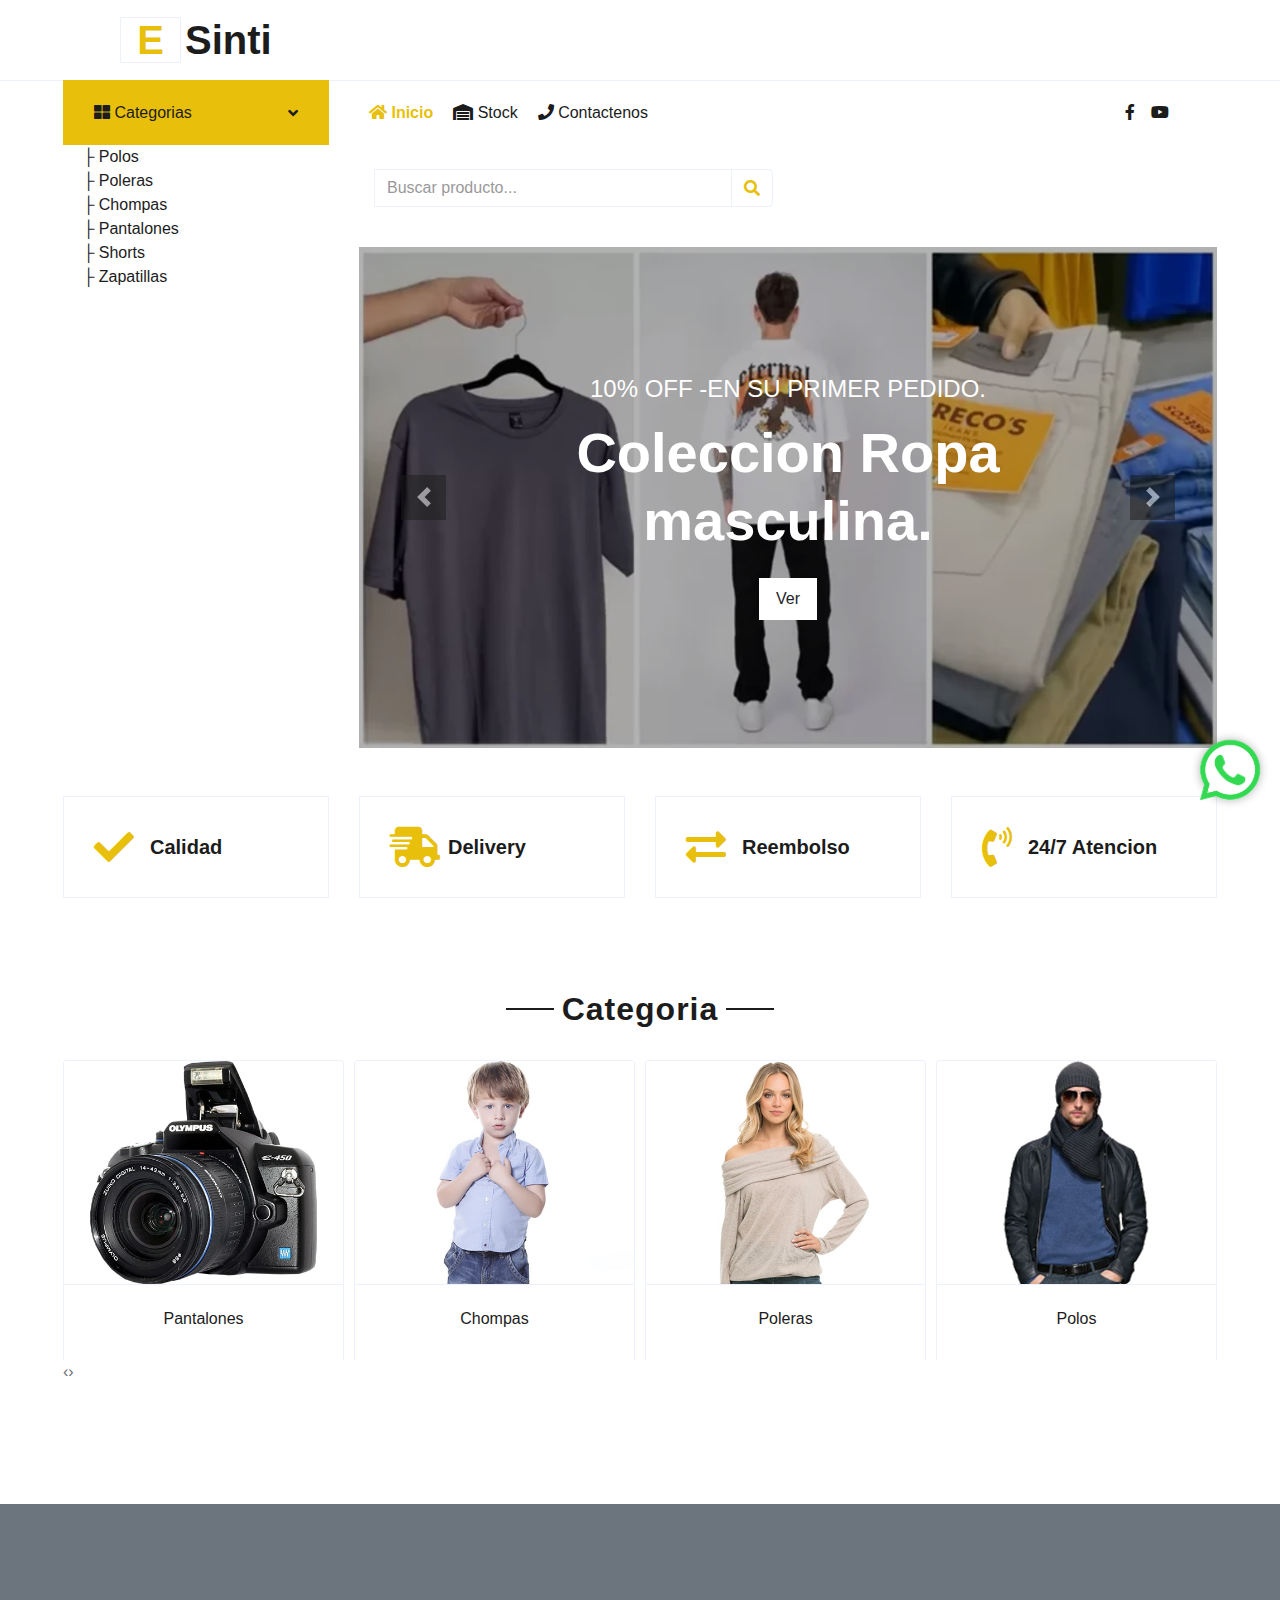
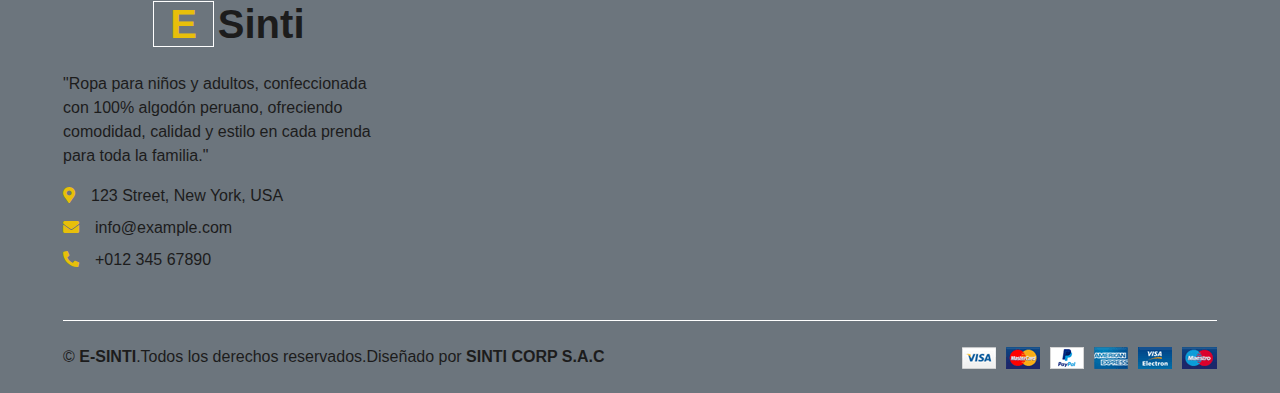
==== commit 5e4beff0: "hasta aca he agreado un categaria.json para poder agregar mas menus" ====
--- a/index.html
+++ b/index.html
@@ -3,7 +3,7 @@
 
 <head>
     <meta charset="utf-8" />
-    <title>E-Sinti-Inicio</title>
+    <title>E-Sinti-Todo el Stock</title>
     <meta content="width=device-width, initial-scale=1.0" name="viewport" />
     <meta content="Free HTML Templates" name="keywords" />
     <meta content="Free HTML Templates" name="description" />
@@ -64,10 +64,8 @@
             <li class="has-submenu">
                 <a href=""><i class="fas fa-th-large"></i> Categoría</a>
                 <ul class="submenu">
-                    <li><a href="/categoria/polos.html"> Polos/Camiseros</a></li>
-                    <li><a href="/categoria/poleras.html"> Poleras/Chompas</a></li>
-                    <li><a href="/categoria/jeans.html"> Jeans/Leggins</a></li>
-                    <li><a href="/categoria/zapatillas.html"> Zapatillas</a></li>
+                    <ul id="menu-categorias2" class="submenu overflow-hidden text-category " style="height: 410px">
+                    </ul>
                 </ul>
             </li>
         </ul>
@@ -83,15 +81,13 @@
                     <h6 class="m-0"><i class="fas fa-th-large"></i> Categorias</h6>
                     <i class="fa fa-angle-down text-dark"></i>
                 </a>
-                <nav class="collapse show navbar navbar-vertical navbar-light align-items-start p-0 border border-top-0 border-bottom-0"
+                <ul id="menu-categorias" class="submenu overflow-hidden text-category " style="height: 410px">
+                </ul>
+                <!-- <nav class="collapse show navbar navbar-vertical navbar-light align-items-start p-0 border border-top-0 border-bottom-0"
                     id="navbar-vertical">
-                    <div class="navbar-nav w-100 overflow-hidden" style="height: 410px">
-                        <a href="/categoria/polos.html" class="nav-item nav-link ">Polos/Camiseros</a>
-                        <a href="/categoria/poleras.html" class="nav-item nav-link ">Poleras/Chompas</a>
-                        <a href="/categoria/jeans.html" class="nav-item nav-link">Jean´s/Leggins</a>
-                        <a href="/categoria/zapatillas.html" class="nav-item nav-link">Zapatillas</a>
-                    </div>
-                </nav>
+                    <ul id="menu-categorias" class="submenu overflow-hidden text-category " style="height: 410px">
+                    </ul>
+                </nav> -->
             </div>
 
 
@@ -324,6 +320,7 @@
     <!-- Template Javascript -->
     <script src="/js/main.js"></script>
     <script src="/js/script.js"></script>
+    <script src="/js/menu-categorias.js"></script>
     <script>
         if (window.location.pathname.endsWith('/stock') || window.location.pathname.endsWith('/index')) {
             window.location.href = window.location.pathname + '.html';
--- a/css/style.css
+++ b/css/style.css
@@ -173,13 +173,15 @@
 }
 
 a {
-  color: #e8bf0a;
+  color: var(--dark);
+  font-weight: 500;
   text-decoration: none;
   background-color: transparent;
 }
 
+
 a:hover {
-  color: var(--gray-dark);
+  color: var(--primary);
   text-decoration: none;
 }
 
@@ -10540,6 +10542,7 @@
 
 .text-decoration-none {
   text-decoration: none !important;
+  text-align: center;
 }
 
 .text-break {
@@ -11068,4 +11071,3 @@
 }
 
 
-
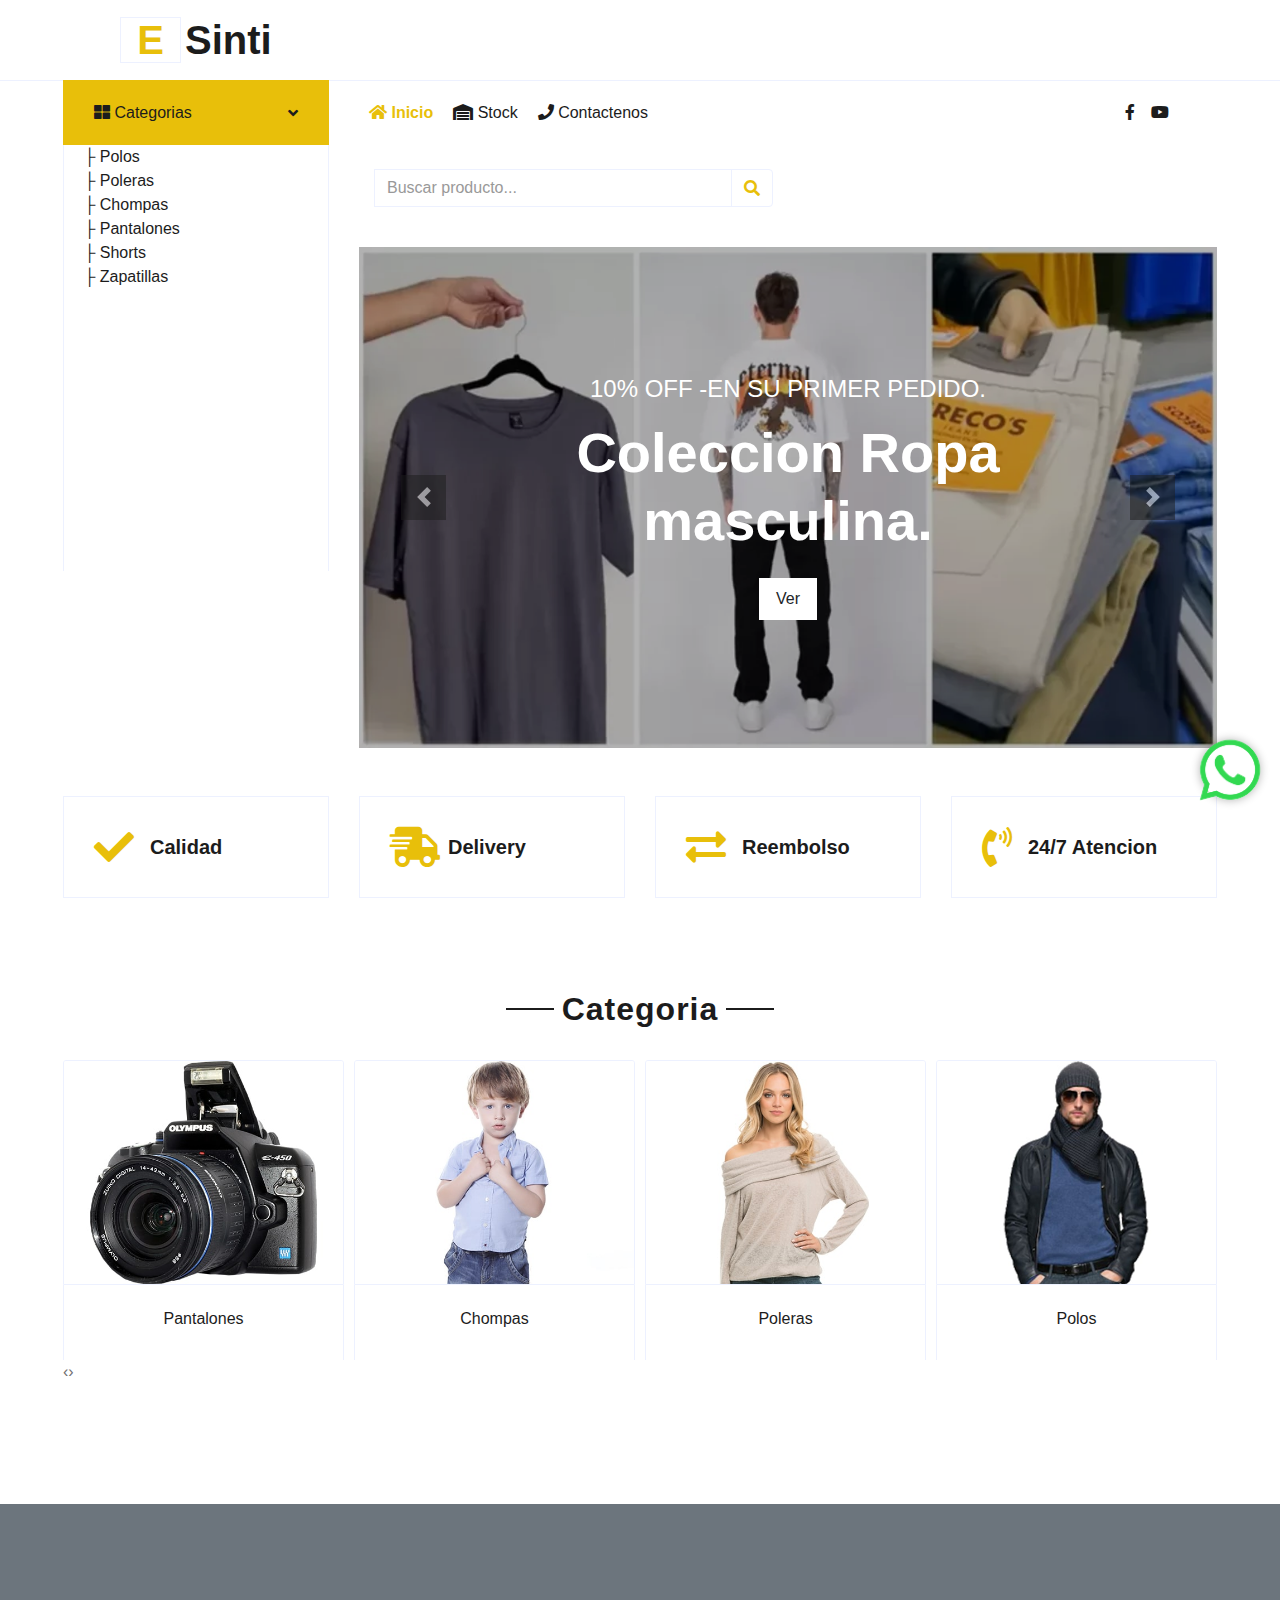
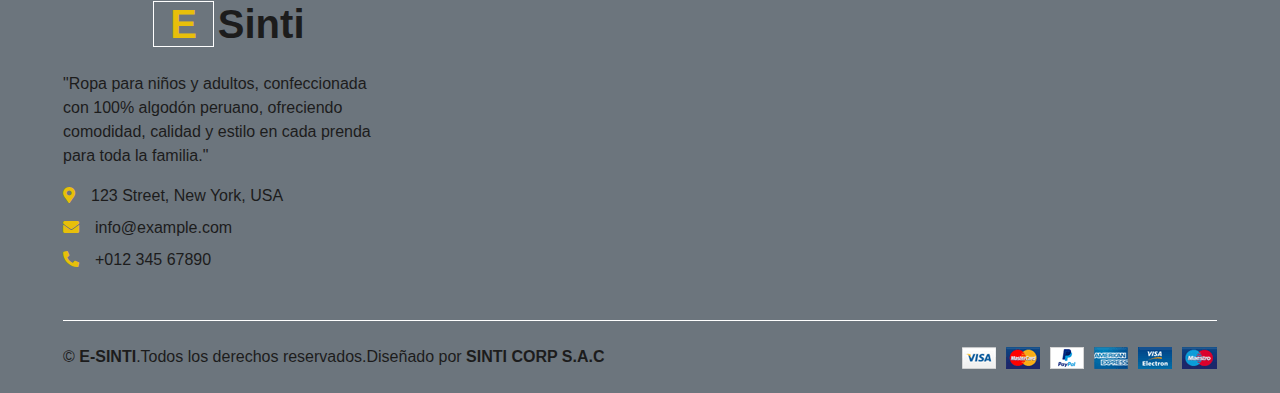
==== commit 11846b7e: "casi listo falata ,mejorar el footer" ====
--- a/index.html
+++ b/index.html
@@ -3,7 +3,7 @@
 
 <head>
     <meta charset="utf-8" />
-    <title>E-Sinti-Todo el Stock</title>
+    <title>E-Sinti-Inicio</title>
     <meta content="width=device-width, initial-scale=1.0" name="viewport" />
     <meta content="Free HTML Templates" name="keywords" />
     <meta content="Free HTML Templates" name="description" />
@@ -81,13 +81,11 @@
                     <h6 class="m-0"><i class="fas fa-th-large"></i> Categorias</h6>
                     <i class="fa fa-angle-down text-dark"></i>
                 </a>
-                <ul id="menu-categorias" class="submenu overflow-hidden text-category " style="height: 410px">
-                </ul>
-                <!-- <nav class="collapse show navbar navbar-vertical navbar-light align-items-start p-0 border border-top-0 border-bottom-0"
+                 <nav class="collapse show navbar navbar-vertical navbar-light align-items-start p-0 border border-top-0 border-bottom-0"
                     id="navbar-vertical">
                     <ul id="menu-categorias" class="submenu overflow-hidden text-category " style="height: 410px">
                     </ul>
-                </nav> -->
+                </nav> 
             </div>
 
 
--- a/css/style.css
+++ b/css/style.css
@@ -101,6 +101,8 @@
 }
 
 p {
+  font-size: 1rem;
+  font-weight: 500;
   margin-top: 0;
   margin-bottom: 1rem;
 }
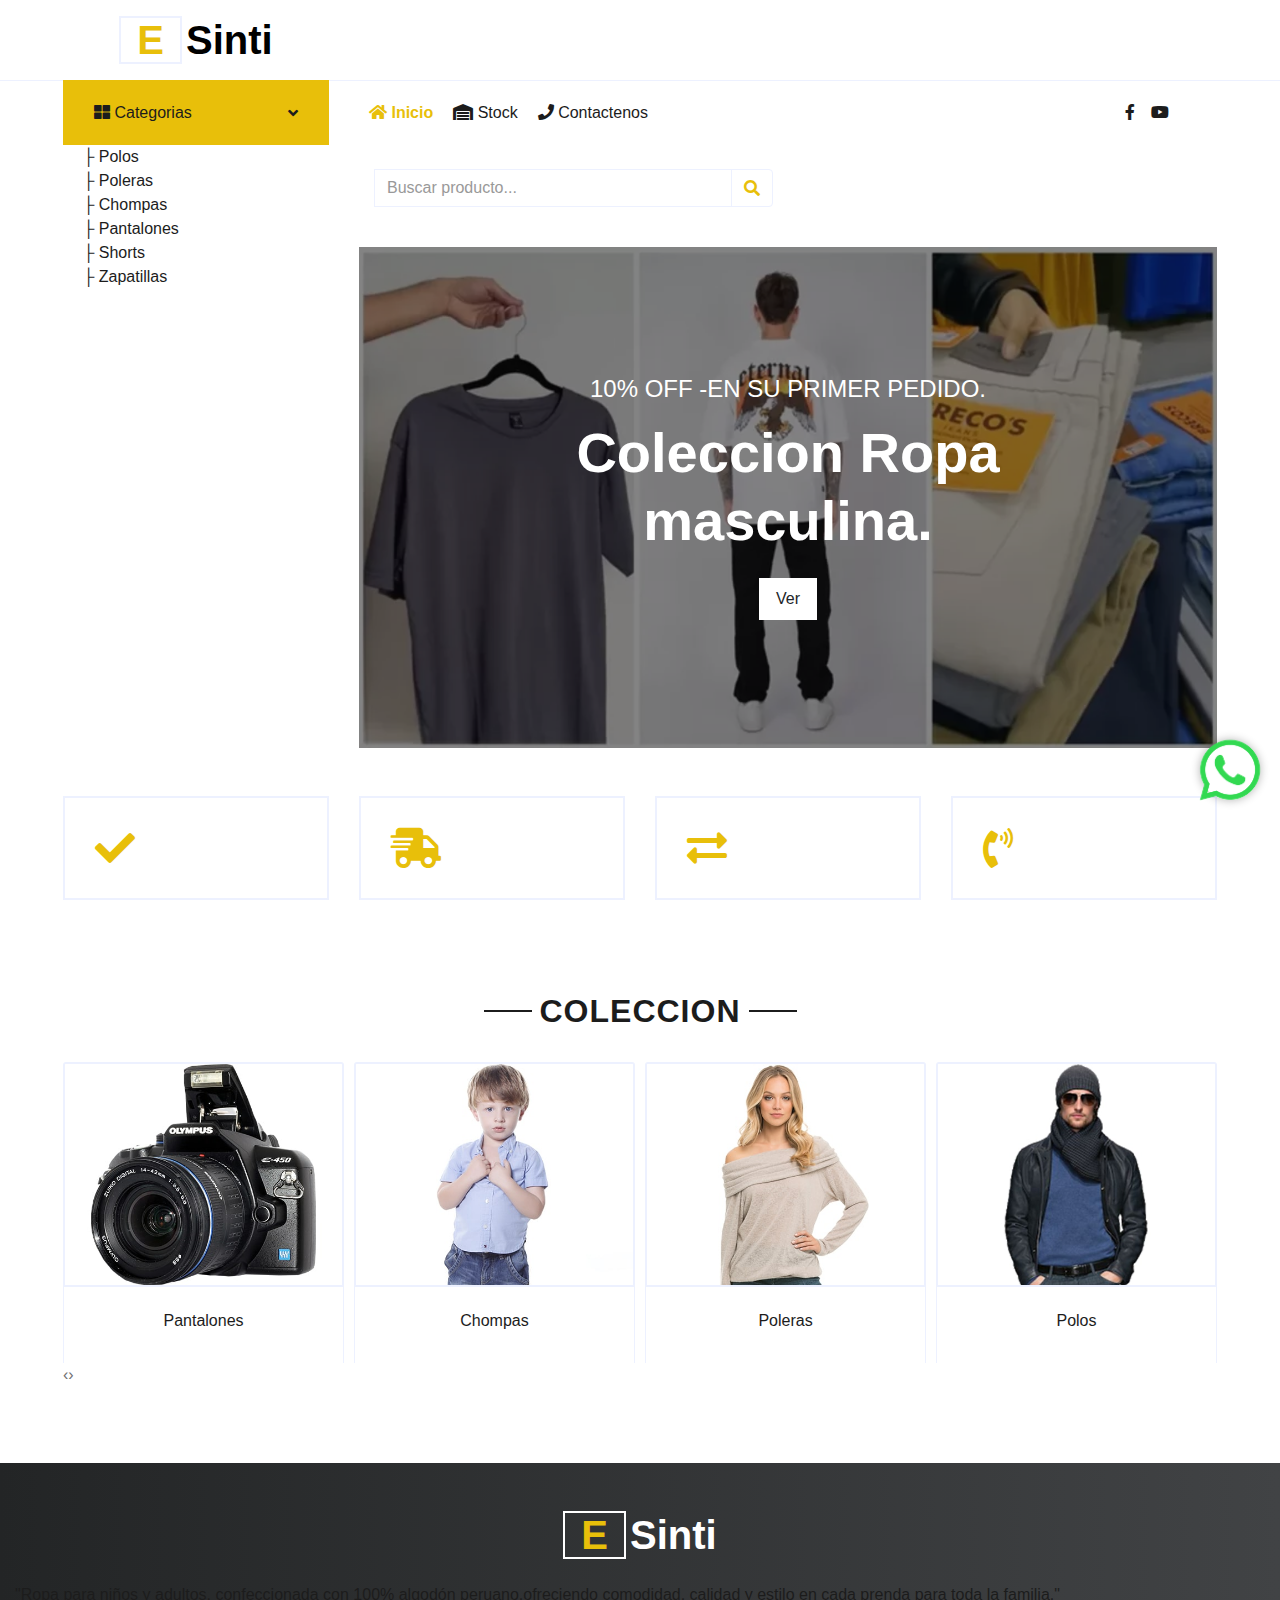
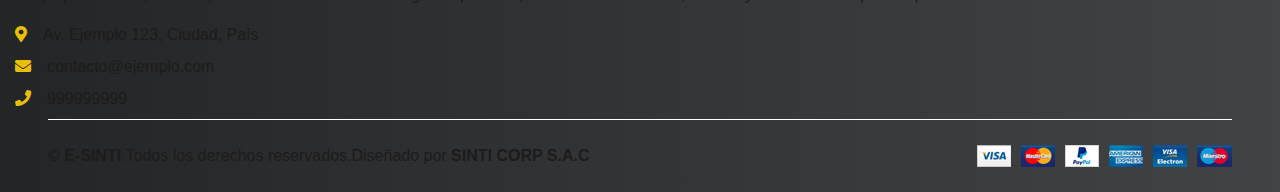
==== commit 7575c13a: "version mas actualizada de sintishop" ====
--- a/index.html
+++ b/index.html
@@ -3,7 +3,7 @@
 
 <head>
     <meta charset="utf-8" />
-    <title>E-Sinti-Inicio</title>
+    <title>E-Sinti-Todo el Stock</title>
     <meta content="width=device-width, initial-scale=1.0" name="viewport" />
     <meta content="Free HTML Templates" name="keywords" />
     <meta content="Free HTML Templates" name="description" />
@@ -40,7 +40,7 @@
             <div class="col-lg-3 d-none d-lg-block">
                 <a href="/index.html" class="text-decoration-none">
                     <h1 class="m-0 display-5 font-weight-semi-bold">
-                        <span class="text-primary font-weight-bold border px-3 mr-1">E</span>Sinti
+                        <span class="text-primary font-weight-bold border px-3 mr-1">E</span><span style="color: black;">Sinti</span>
                     </h1>
                 </a>
             </div>
@@ -81,11 +81,13 @@
                     <h6 class="m-0"><i class="fas fa-th-large"></i> Categorias</h6>
                     <i class="fa fa-angle-down text-dark"></i>
                 </a>
-                 <nav class="collapse show navbar navbar-vertical navbar-light align-items-start p-0 border border-top-0 border-bottom-0"
+                <ul id="menu-categorias" class="submenu overflow-hidden text-category " style="height: 410px">
+                </ul>
+                <!-- <nav class="collapse show navbar navbar-vertical navbar-light align-items-start p-0 border border-top-0 border-bottom-0"
                     id="navbar-vertical">
                     <ul id="menu-categorias" class="submenu overflow-hidden text-category " style="height: 410px">
                     </ul>
-                </nav> 
+                </nav> -->
             </div>
 
 
@@ -242,7 +244,7 @@
     <!-- Productos Section -->
     <div class="container-fluid py-5">
         <div class="text-center mb-4">
-            <h2 class="section-title px-5"><span class="px-2">Categoria</span></h2>
+            <h2 class="section-title px-5"><span class="px-2">COLECCION</span></h2>
         </div>
         <div class="row px-xl-5">
             <div class="col">
@@ -257,39 +259,36 @@
     <!-- Categories End -->
 
     <!-- Footer Start -->
-    <div class="container-fluid bg-secondary text-dark mt-5 pt-5">
-        <div class="row px-xl-5 pt-5">
-            <div class="col-lg-4 col-md-12 mb-5 pr-3 pr-xl-5">
+    <div class=" bg-secondary text-dark mt-1 pt-5">
+        <div class="container-fluid">
+            <div>
                 <a href="/index.html" class="text-decoration-none">
                     <h1 class="mb-4 display-5 font-weight-semi-bold">
                         <span class="text-primary font-weight-bold border border-white px-3 mr-1">E</span>Sinti
                     </h1>
                 </a>
-                <p>
-                    "Ropa para niños y adultos, confeccionada con 100% algodón peruano,
-                    ofreciendo comodidad, calidad y estilo en cada prenda para toda la
-                    familia."
-                </p>
-                <p class="mb-2">
-                    <i class="fa fa-map-marker-alt text-primary mr-3"></i>123 Street,
-                    New York, USA
-                </p>
-                <p class="mb-2">
-                    <i class="fa fa-envelope text-primary mr-3"></i>info@example.com
-                </p>
-                <p class="mb-0">
-                    <i class="fa fa-phone-alt text-primary mr-3"></i>+012 345 67890
-                </p>
-            </div>
-
-        </div>
+                <p>"Ropa para niños y adultos, confeccionada con 100% algodón peruano,ofreciendo comodidad, calidad y
+                    estilo en cada prenda para toda la familia."</p>
+            </div>
+
+            <div>
+                <p class="mb-2"><i class="fa fa-map-marker-alt text-primary mr-3"></i><span id="direccion"></span></p>
+                <p class="mb-2"> <i class="fa fa-envelope text-primary mr-3"></i><span id="correo"></span></p>
+                <p class="mb-2"> <i class="fa fa-phone text-primary mr-3"></i>999999999</p>
+            </div>
+
+        </div>
+
+
+
         <div class="row border-top border-light mx-xl-5 py-4">
             <div class="col-md-6 px-xl-0">
                 <p class="mb-md-0 text-center text-md-left text-dark">
                     &copy;
                     <a class="text-dark font-weight-semi-bold" href="#">E-SINTI</a>.Todos los derechos
                     reservados.Diseñado por
-                    <a class="text-dark font-weight-semi-bold" href="https://htmlcodex.com">SINTI CORP S.A.C</a>
+                    <a class="text-dark font-weight-semi-bold" href="https://htmlcodex.com">SINTI CORP
+                        S.A.C</a>
                 </p>
             </div>
             <div class="col-md-6 px-xl-0 text-center text-md-right">
--- a/css/stylesmenu.css
+++ b/css/stylesmenu.css
@@ -4,16 +4,24 @@
     top: 0;
     left: 0;
     width: 100%;
-    background-color: #6c757d; /* Fondo ligeramente transparente */
+    background: #232526;
+    /* fallback for old browsers */
+    background: -webkit-linear-gradient(to left, #414345, #232526);
+    /* Chrome 10-25, Safari 5.1-6 */
+    background: linear-gradient(to left, #414345, #232526);
+    /* W3C, IE 10+/ Edge, Firefox 16+, Chrome 26+, Opera 12+, Safari 7+ */
+
     color: white;
     padding: 15px;
-    display: none; /* Oculto por defecto */
+    display: none;
+    /* Oculto por defecto */
     z-index: 1000;
 }
 
 /* Botón del menú */
 .menu-toggle {
-    display: none; /* Oculto por defecto en pantallas grandes */
+    display: none;
+    /* Oculto por defecto en pantallas grandes */
     font-size: 24px;
     background: none;
     border: none;
@@ -48,44 +56,53 @@
 
 /* Estilo hover */
 .menu a:hover {
-    color: #dcdcdc; /* Gris claro */
+    color: #dcdcdc;
+    /* Gris claro */
 }
 
 /* Estilo del submenú */
 .submenu {
-    display: block; /* Ocultar submenú por defecto */
+    display: block;
+    /* Ocultar submenú por defecto */
     list-style: none;
     padding-left: 20px;
 }
 
 .has-submenu:hover .submenu {
-    display: block; /* Mostrar submenú al hacer hover en pantallas grandes */
+    display: block;
+    /* Mostrar submenú al hacer hover en pantallas grandes */
 }
 
 /* Mostrar navbar en pantallas pequeñas */
 @media (max-width: 976px) {
     .navbar-scrol {
-        display: block; /* Oculto por defecto en pantallas pequeñas */
+        display: block;
+        /* Oculto por defecto en pantallas pequeñas */
     }
 
     .menu {
-        display: none; /* Ocultar menú por defecto */
+        display: none;
+        /* Ocultar menú por defecto */
     }
 
     .menu-toggle {
-        display: block; /* Mostrar botón del menú */
+        display: block;
+        /* Mostrar botón del menú */
     }
 
     .menu.showm {
-        display: block; /* Mostrar menú cuando esté activo */
+        display: block;
+        /* Mostrar menú cuando esté activo */
     }
 
     .submenu.showm {
-        display: block; /* Mostrar submenú cuando esté activo */
+        display: block;
+        /* Mostrar submenú cuando esté activo */
     }
 
     /* Mostrar navbar cuando se ha hecho scroll */
     .show-navbar {
-        display: block; /* Mostrar navbar cuando se ha hecho scroll */
+        display: block;
+        /* Mostrar navbar cuando se ha hecho scroll */
     }
-}
+}--- a/css/style.css
+++ b/css/style.css
@@ -27,12 +27,14 @@
   --danger: #dc3545;
   --light: #FFFFFF;
   --dark: #1C1C1C;
+
   --breakpoint-xs: 0;
   --breakpoint-sm: 576px;
   --breakpoint-md: 768px;
   --breakpoint-lg: 992px;
   --breakpoint-xl: 1200px;
   --font-family-sans-serif: "Poppins", sans-serif;
+
   --font-family-monospace: SFMono-Regular, Menlo, Monaco, Consolas, "Liberation Mono", "Courier New", monospace;
 }
 
@@ -49,7 +51,7 @@
 }
 
 html {
-  font-family:var(--font-family-sans-serif);
+  font-family: var(--font-family-sans-serif);
   line-height: 1.15;
   -webkit-text-size-adjust: 100%;
   -webkit-tap-highlight-color: rgba(0, 0, 0, 0);
@@ -78,7 +80,6 @@
   background-color: #fff;
   overflow-x: hidden;
 }
-
 
 [tabindex="-1"]:focus:not(:focus-visible) {
   outline: 0 !important;
@@ -3021,12 +3022,12 @@
 .show>.btn-light.dropdown-toggle:focus {
   box-shadow: 0 0 0 0.2rem rgba(222, 222, 223, 0.5);
 }
-
+/* 
 .btn-dark {
   color: #fff;
   background-color: #1C1C1C;
   border-color: #1C1C1C;
-}
+} */
 
 .btn-dark:hover {
   color: #fff;
@@ -6507,7 +6508,7 @@
 }
 
 .carousel-fade .carousel-item {
-  opacity: 0;
+  opacity: 1;
   transition-property: opacity;
   transform: none;
 }
@@ -6578,7 +6579,7 @@
 
 .carousel-control-prev-icon,
 .carousel-control-next-icon {
-  display: inline-block;
+  display: none;
   width: 20px;
   height: 20px;
   background: no-repeat 50% / 100% 100%;
@@ -6731,7 +6732,14 @@
 }
 
 .bg-secondary {
-  background-color: #6c757d !important;
+
+  background: #232526;
+  /* fallback for old browsers */
+  background: -webkit-linear-gradient(to left, #414345, #232526);
+  /* Chrome 10-25, Safari 5.1-6 */
+  background: linear-gradient(to left, #414345, #232526);
+  /* W3C, IE 10+/ Edge, Firefox 16+, Chrome 26+, Opera 12+, Safari 7+ */
+
 }
 
 a.bg-secondary:hover,
@@ -6816,7 +6824,7 @@
 }
 
 .border {
-  border: 1px solid #EDF1FF !important;
+  border: 2px solid #EDF1FF !important;
 }
 
 .border-top {
@@ -10670,6 +10678,7 @@
 
 .font-weight-semi-bold {
   font-weight: 600;
+  color: var(--light)
 }
 
 [class^=flaticon-]:before,
@@ -10713,7 +10722,7 @@
   left: 0;
   right: 0;
   bottom: 0;
-  background: rgba(0, 0, 0, 0.3);
+  background: rgb(8 8 8 / 50%);
   z-index: 1;
 }
 
@@ -10864,7 +10873,7 @@
 
 /*  UTILIDADES*/
 
- .contenedor {
+.contenedor {
   max-width: 120rem;
   width: 95%;
   margin: 0 auto;
@@ -10918,20 +10927,23 @@
   z-index: 1000;
   animation: action 1s infinite alternate;
 }
+
 #whatsapp-icon img {
   width: 120px;
- 
-}
+
+}
+
 /* Style tab links */
 
 .tablink,
 .tablink2,
 .tablink3 {
-  background-color: #6c757d;
+  background-color:#090909;
   color: white;
   float: left;
   border: none;
   outline: none;
+  margin-right: 0.5rem;
   cursor: pointer;
   padding: 2px;
   font-size: 1rem;
@@ -10950,7 +10962,7 @@
 .tablink:hover,
 .tablink2:hover,
 .tablink3:hover {
-  background-color: var(--warning);
+  background-color: var(--warning)!important
 }
 
 
@@ -11072,4 +11084,12 @@
   padding: 20px;
 }
 
-
+.enviosgratis {
+  text-align: center;
+  width: 100%;
+  box-sizing: border-box;
+  position: absolute;
+  z-index: 9;
+  padding: 2px 0;
+  left: 0 ;
+ }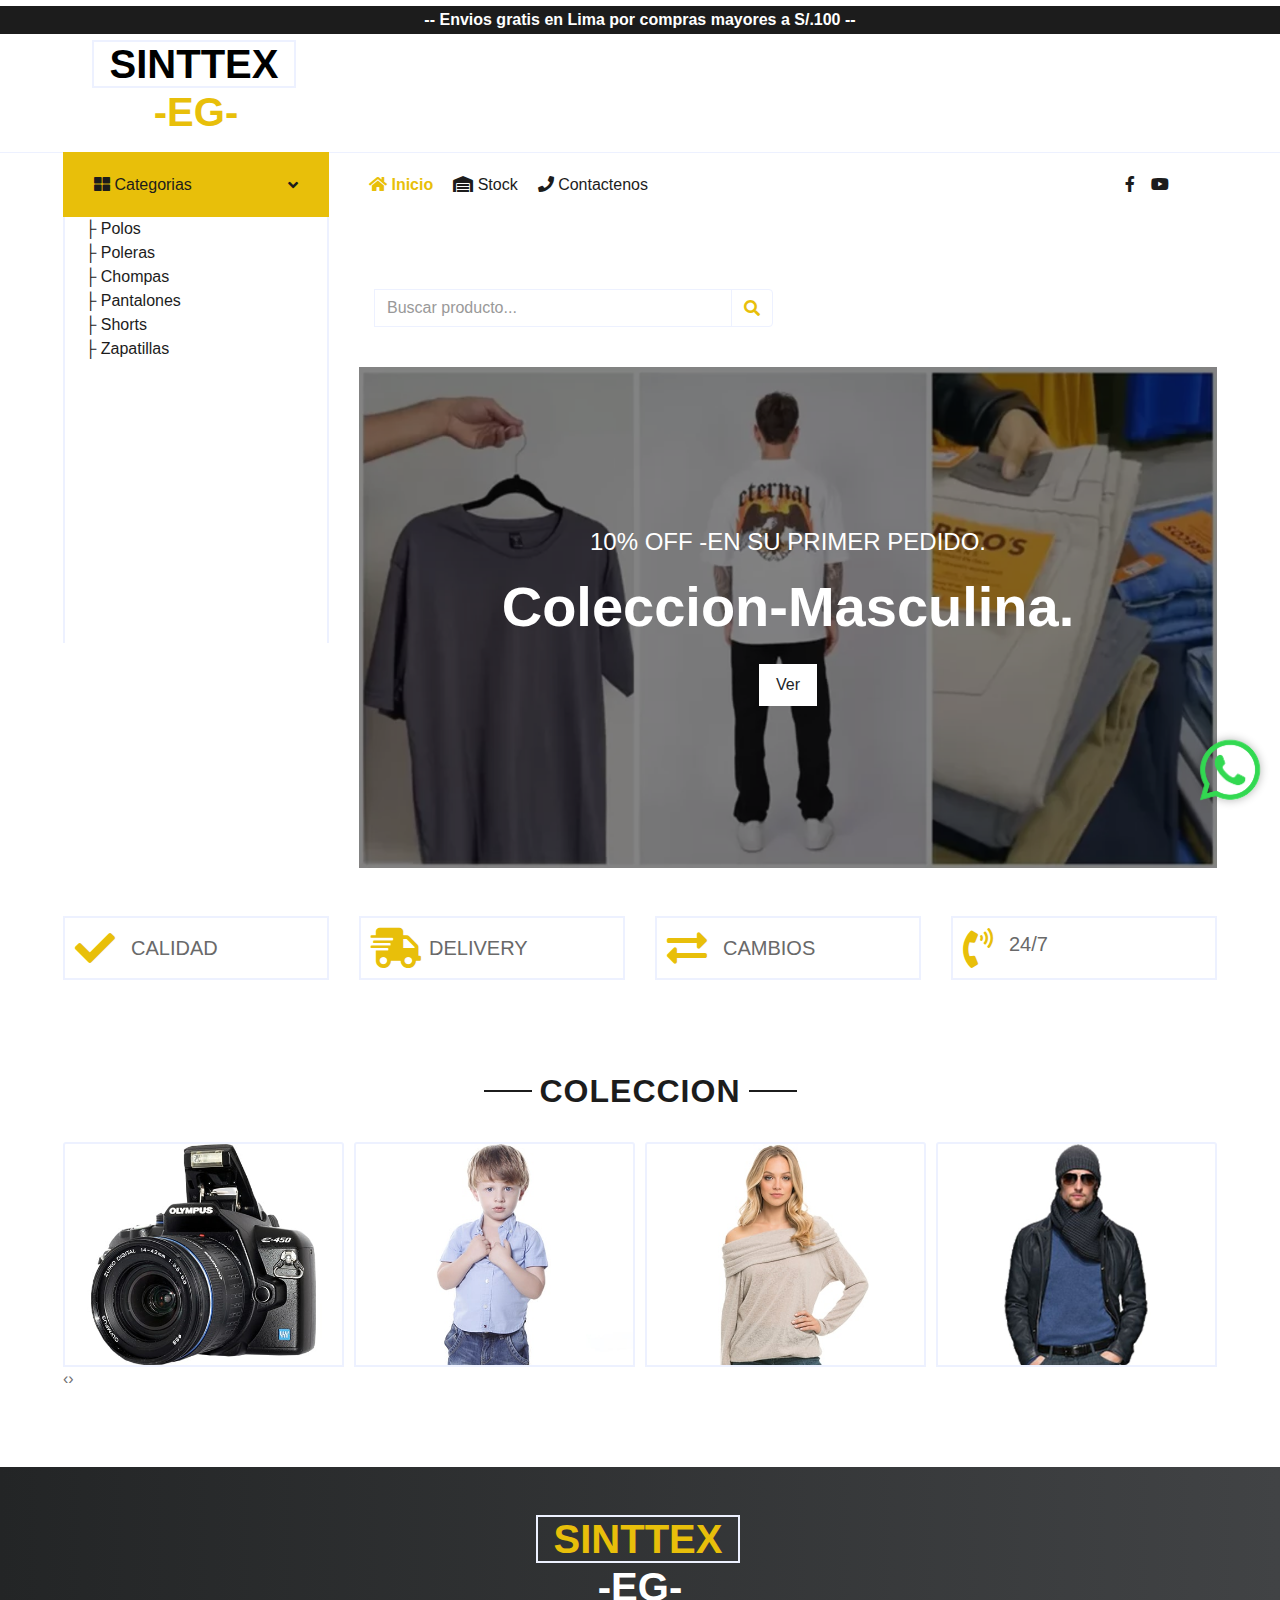
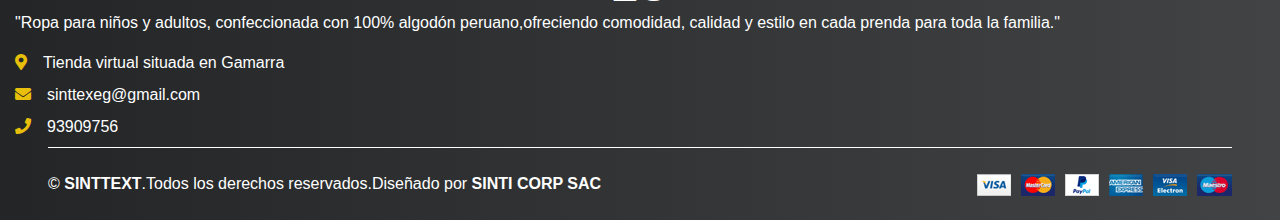
==== commit 32038f33: "codigo actualizado  mejorado de estilios en general" ====
--- a/index.html
+++ b/index.html
@@ -3,7 +3,7 @@
 
 <head>
     <meta charset="utf-8" />
-    <title>E-Sinti-Todo el Stock</title>
+    <title>SINTTEX-Inicio</title>
     <meta content="width=device-width, initial-scale=1.0" name="viewport" />
     <meta content="Free HTML Templates" name="keywords" />
     <meta content="Free HTML Templates" name="description" />
@@ -23,8 +23,7 @@
     <link href="/lib/owlcarousel/assets/owl.carousel.min.css" rel="stylesheet" />
     <link rel="stylesheet" href="https://stackpath.bootstrapcdn.com/bootstrap/4.5.2/css/bootstrap.min.css">
     <link rel="stylesheet" href="https://cdnjs.cloudflare.com/ajax/libs/OwlCarousel2/2.3.4/assets/owl.carousel.min.css">
-    <link rel="stylesheet"
-        href="https://cdnjs.cloudflare.com/ajax/libs/OwlCarousel2/2.3.4/assets/owl.theme.default.min.css">
+    <link rel="stylesheet" href="https://cdnjs.cloudflare.com/ajax/libs/OwlCarousel2/2.3.4/assets/owl.theme.default.min.css">
     <!-- Customized Bootstrap Stylesheet -->
     <link rel="stylesheet" href="/css/custom-carousel.css">
     <link rel="stylesheet" href="/css/stylesmenu.css">
@@ -35,12 +34,16 @@
 
 <body>
     <!-- Topbar Start -->
-    <div class="container-fluid">
+    <div class="container-fluid mt-4">
+        <p class="enviosgratis" style="color:white; margin-top: -18px; ">-- Envios gratis en Lima por compras mayores a
+            S/.100 --</p>
         <div class="row align-items-center py-3 px-xl-5">
             <div class="col-lg-3 d-none d-lg-block">
                 <a href="/index.html" class="text-decoration-none">
                     <h1 class="m-0 display-5 font-weight-semi-bold">
-                        <span class="text-primary font-weight-bold border px-3 mr-1">E</span><span style="color: black;">Sinti</span>
+                        <span class=" font-weight-bold border px-3 mr-1"
+                            style="z-index: 9; color: black;">SINTTEX</span><br>
+                        <span class="text-primary">-EG-</span>
                     </h1>
                 </a>
             </div>
@@ -53,14 +56,15 @@
     <nav id="navbar-scrol" class="navbar-scrol">
         <a href="/index.html" class="text-decoration-none d-block d-lg-none">
             <h1 class="m-0 display-5 font-weight-semi-bold">
-                <span class="text-primary font-weight-bold border px-3 mr-1">E</span>Sinti
+                <span class="text-primary font-weight-bold border px-3 mr-1" style="z-index: 9;">SINTTEX</span><br>
+                <span class="">-EG-</span>
             </h1>
         </a>
         <a class="menu-toggle" id="menuToggle"><i class="fas fa-bars"></i> Menú</a>
         <ul class="menu">
             <li><a href="#"><i class="fas fa-home"></i><span style="font-weight: 700; color: #e8bf0a"> Inicio</span></a>
             </li>
-            <li><a href="/index.html"><i class="fas fa-warehouse"></i> Stock</a></li>
+            <li><a href="/stock.html"><i class="fas fa-warehouse"></i>Todo el Stock</a></li>
             <li class="has-submenu">
                 <a href=""><i class="fas fa-th-large"></i> Categoría</a>
                 <ul class="submenu">
@@ -69,6 +73,7 @@
                 </ul>
             </li>
         </ul>
+        <p class="enviosgratis">Envios gratis por compras mayores a S/.100</p>
     </nav>
 
     <!-- Navbar Start -->
@@ -81,16 +86,12 @@
                     <h6 class="m-0"><i class="fas fa-th-large"></i> Categorias</h6>
                     <i class="fa fa-angle-down text-dark"></i>
                 </a>
-                <ul id="menu-categorias" class="submenu overflow-hidden text-category " style="height: 410px">
-                </ul>
-                <!-- <nav class="collapse show navbar navbar-vertical navbar-light align-items-start p-0 border border-top-0 border-bottom-0"
+                <nav class="collapse show navbar navbar-vertical navbar-light align-items-start p-0 border border-top-0 border-bottom-0"
                     id="navbar-vertical">
                     <ul id="menu-categorias" class="submenu overflow-hidden text-category " style="height: 410px">
                     </ul>
-                </nav> -->
-            </div>
-
-
+                </nav>
+            </div>
             <!-- CONTENIDO CUERPO DE LA GALERIA -->
             <div class="col-lg-9">
                 <nav class="navbar navbar-expand-lg bg-light navbar-light py-3 py-lg-0 px-0">
@@ -119,7 +120,7 @@
                             </div>
                         </div>
                     </div>
-                </nav><br>
+                </nav><br><br><br>
                 <div id="header-carousel" class="carousel slide" data-ride="carousel">
                     <div class="col-lg-6  text-left">
                         <form action="">
@@ -151,7 +152,7 @@
                                                 10% Off -En su primer pedido.
                                             </h4>
                                             <h3 class="display-4 text-white font-weight-semi-bold mb-4">
-                                                Coleccion Ropa masculina.
+                                                Coleccion-Masculina.
                                             </h3>
                                             <a href="categoria/polos.html" class="btn btn-light py-2 px-3">Ver</a>
                                         </div>
@@ -166,7 +167,7 @@
                                                 10% Off -En su primer pedido.
                                             </h4>
                                             <h3 class="display-4 text-white font-weight-semi-bold mb-4">
-                                                Coleccion Ropa Femenina.
+                                                Coleccion-Femenina.
                                             </h3>
                                             <a href="categoria/poleras.html" class="btn btn-light py-2 px-3">Ver</a>
                                         </div>
@@ -181,7 +182,7 @@
                                                 10% Off -En su primer pedido.
                                             </h4>
                                             <h3 class="display-4 text-white font-weight-semi-bold mb-4">
-                                                Coleccion Polos.
+                                                Coleccion-Niños.
                                             </h3>
                                             <a href="categoria/polos.html" class="btn btn-light py-2 px-3">Ver</a>
                                         </div>
@@ -213,27 +214,27 @@
     <div class="container-fluid pt-5">
         <div class="row px-xl-5 pb-3">
             <div class="col-lg-3 col-md-6 col-sm-6 col-sm-sm pb-1">
-                <div class="d-flex align-items-center border mb-4" style="padding: 30px">
+                <div class="d-flex align-items-center border mb-4" style="padding: 10px">
                     <h1 class="fa fa-check text-primary m-0 mr-3"></h1>
-                    <h5 class="font-weight-semi-bold m-0">Calidad</h5>
+                    <h5 class="font-weigh-bold m-0" style="color:dimgray">CALIDAD</h5>
                 </div>
             </div>
             <div class="col-lg-3 col-md-6 col-sm-6 col-sm-sm pb-1">
-                <div class="d-flex align-items-center border mb-4" style="padding: 30px">
+                <div class="d-flex align-items-center border mb-4" style="padding: 10px">
                     <h1 class="fa fa-shipping-fast text-primary m-0 mr-2"></h1>
-                    <h5 class="font-weight-semi-bold m-0">Delivery</h5>
+                    <h5 class="font-weightbold m-0" style="color:dimgray">DELIVERY</h5>
                 </div>
             </div>
             <div class="col-lg-3 col-md-6 col-sm-6 col-sm-sm pb-1">
-                <div class="d-flex align-items-center border mb-4" style="padding: 30px">
+                <div class="d-flex align-items-center border mb-4" style="padding: 10px">
                     <h1 class="fas fa-exchange-alt text-primary m-0 mr-3"></h1>
-                    <h5 class="font-weight-semi-bold m-0">Reembolso</h5>
+                    <h5 class="font-weigh-bold m-0" style="color:dimgray">CAMBIOS</h5>
                 </div>
             </div>
             <div class="col-lg-3 col-md-6 col-sm-6 col-sm-sm pb-1">
-                <div class="d-flex align-items-center border mb-4" style="padding: 30px">
+                <div class="d-flex align-items-center border mb-4" style="padding: 10px">
                     <h1 class="fa fa-phone-volume text-primary m-0 mr-3"></h1>
-                    <h5 class="font-weight-semi-bold m-0">24/7 Atencion</h5>
+                    <h5 class="font-weemi-bold m " style="color:dimgray">24/7 </h5>
                 </div>
             </div>
         </div>
@@ -263,18 +264,21 @@
         <div class="container-fluid">
             <div>
                 <a href="/index.html" class="text-decoration-none">
-                    <h1 class="mb-4 display-5 font-weight-semi-bold">
-                        <span class="text-primary font-weight-bold border border-white px-3 mr-1">E</span>Sinti
+                    <h1 class="m-0 display-5 font-weight-semi-bold">
+                        <span class="text-primary font-weight-bold border px-3 mr-1"
+                            style="z-index: 9;">SINTTEX</span><br>
+                        <span class="">-EG-</span>
                     </h1>
                 </a>
-                <p>"Ropa para niños y adultos, confeccionada con 100% algodón peruano,ofreciendo comodidad, calidad y
+                <p style="color:white">"Ropa para niños y adultos, confeccionada con 100% algodón peruano,ofreciendo
+                    comodidad, calidad y
                     estilo en cada prenda para toda la familia."</p>
             </div>
 
-            <div>
+            <div style="color:white">
                 <p class="mb-2"><i class="fa fa-map-marker-alt text-primary mr-3"></i><span id="direccion"></span></p>
-                <p class="mb-2"> <i class="fa fa-envelope text-primary mr-3"></i><span id="correo"></span></p>
-                <p class="mb-2"> <i class="fa fa-phone text-primary mr-3"></i>999999999</p>
+                <p class="mb-2"> <i class="fa fa-envelope text-primary mr-3"></i><span id="correo2"></span></p>
+                <p class="mb-2"> <i class="fa fa-phone text-primary mr-3"></i><span id="telefono"></span></p>
             </div>
 
         </div>
@@ -284,11 +288,12 @@
         <div class="row border-top border-light mx-xl-5 py-4">
             <div class="col-md-6 px-xl-0">
                 <p class="mb-md-0 text-center text-md-left text-dark">
-                    &copy;
-                    <a class="text-dark font-weight-semi-bold" href="#">E-SINTI</a>.Todos los derechos
-                    reservados.Diseñado por
-                    <a class="text-dark font-weight-semi-bold" href="https://htmlcodex.com">SINTI CORP
-                        S.A.C</a>
+                    <span style="color:white">&copy;</span>
+                    <a class="text-dark font-weight-semi-bold" href="#"><span
+                            style="color:white">SINTTEXT</span></a><span style="color:white">.Todos los derechos
+                        reservados.Diseñado por</span>
+                    <a class="text-dark font-weight-semi-bold" href="#"><span style="color:white">SINTI CORP SAC</span>
+                    </a>
                 </p>
             </div>
             <div class="col-md-6 px-xl-0 text-center text-md-right">
--- a/css/stylesmenu.css
+++ b/css/stylesmenu.css
@@ -47,7 +47,9 @@
     text-decoration: none;
     display: flex;
     align-items: center;
+    margin-bottom: 1rem;
 }
+
 
 /* Añadir espacio entre el ícono y el texto */
 .menu a i {
@@ -56,7 +58,7 @@
 
 /* Estilo hover */
 .menu a:hover {
-    color: #dcdcdc;
+    color: gray;
     /* Gris claro */
 }
 
--- a/css/style.css
+++ b/css/style.css
@@ -11085,11 +11085,16 @@
 }
 
 .enviosgratis {
+  background-color: var(--dark);
+  font-weight: 600;
   text-align: center;
   width: 100%;
-  box-sizing: border-box;
   position: absolute;
   z-index: 9;
   padding: 2px 0;
   left: 0 ;
+ }
+ p.enviosgratis:hover {
+  background-color: var(--primary);
+  color: var(--dark);
  }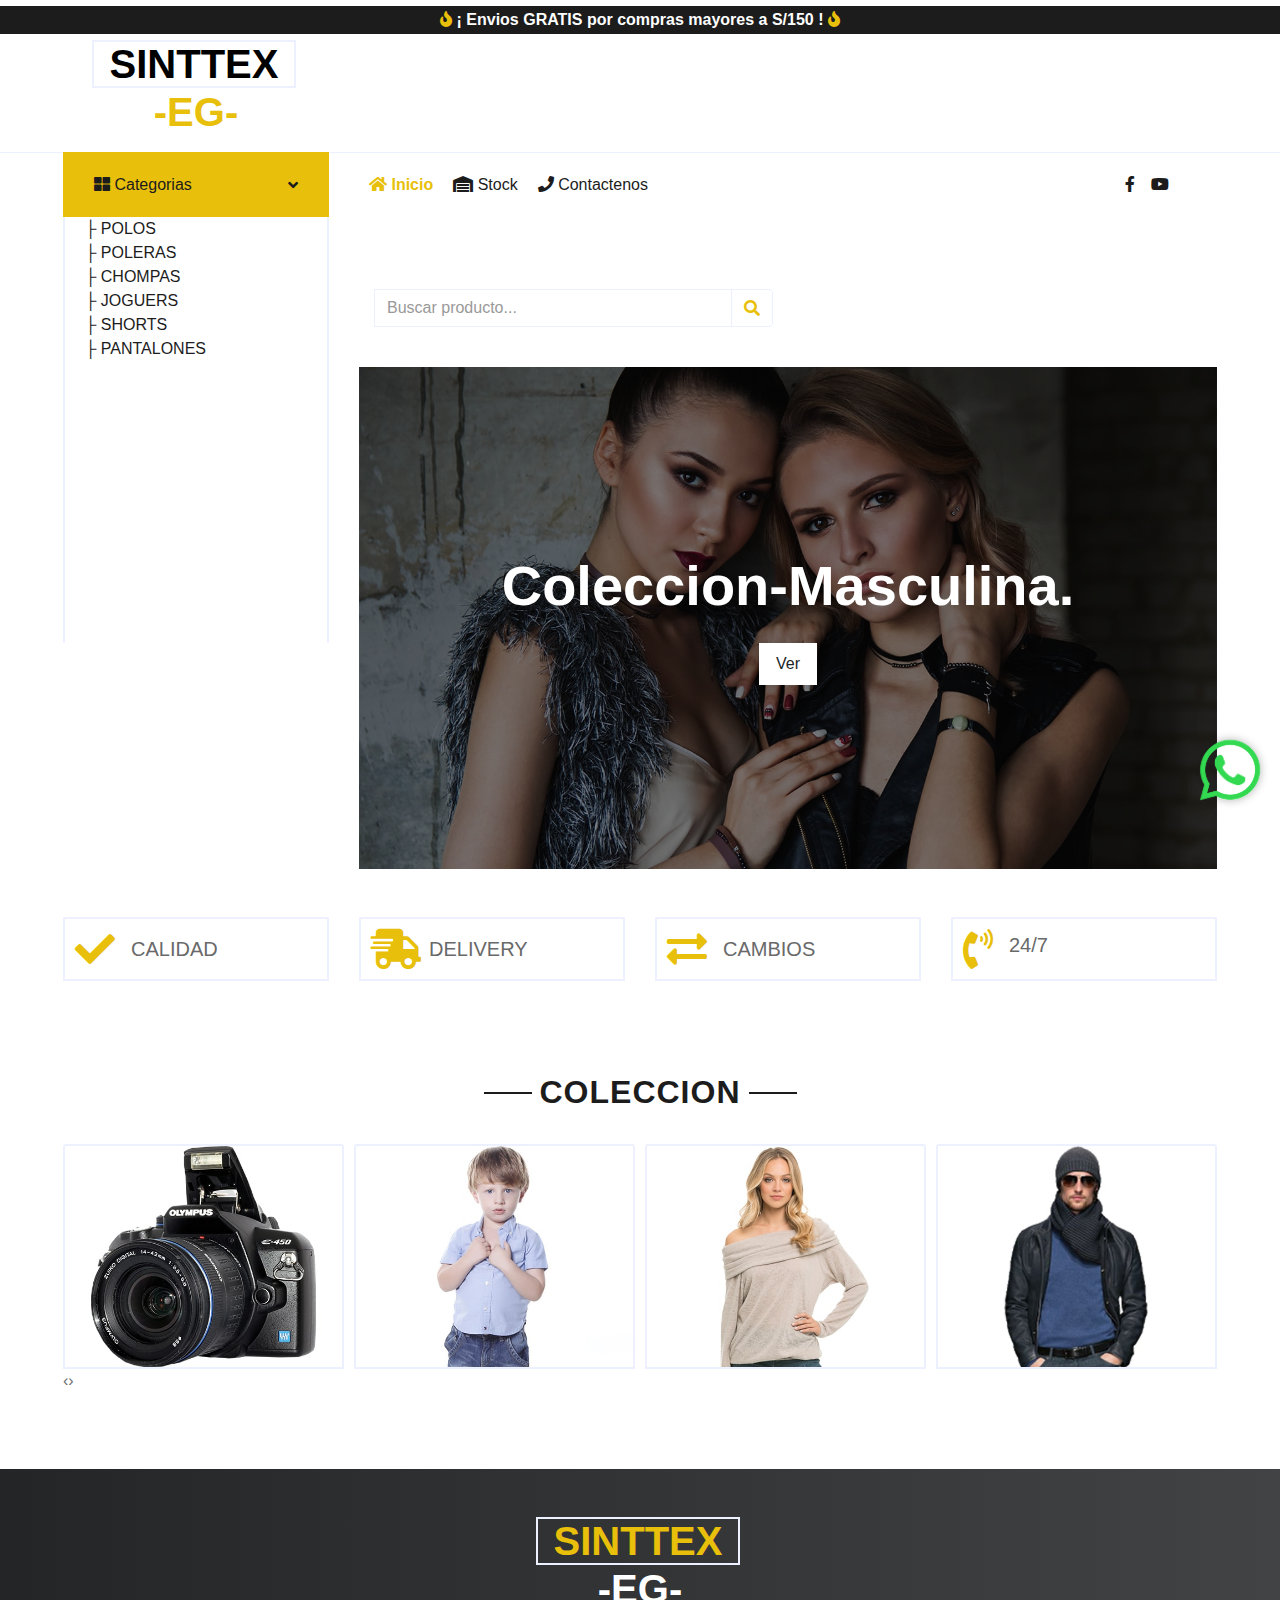
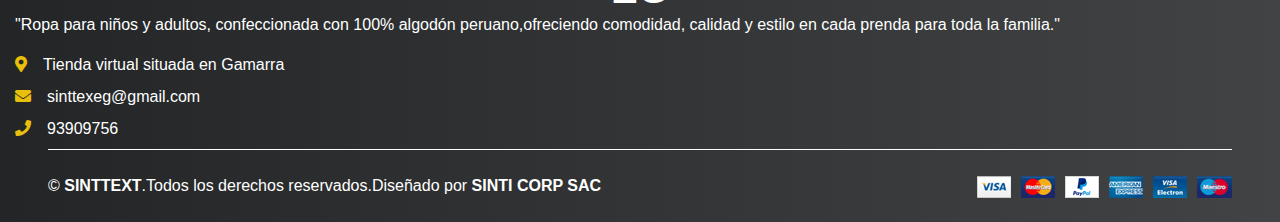
==== commit df900dfd: "version casi temrinada" ====
--- a/index.html
+++ b/index.html
@@ -23,7 +23,8 @@
     <link href="/lib/owlcarousel/assets/owl.carousel.min.css" rel="stylesheet" />
     <link rel="stylesheet" href="https://stackpath.bootstrapcdn.com/bootstrap/4.5.2/css/bootstrap.min.css">
     <link rel="stylesheet" href="https://cdnjs.cloudflare.com/ajax/libs/OwlCarousel2/2.3.4/assets/owl.carousel.min.css">
-    <link rel="stylesheet" href="https://cdnjs.cloudflare.com/ajax/libs/OwlCarousel2/2.3.4/assets/owl.theme.default.min.css">
+    <link rel="stylesheet"
+        href="https://cdnjs.cloudflare.com/ajax/libs/OwlCarousel2/2.3.4/assets/owl.theme.default.min.css">
     <!-- Customized Bootstrap Stylesheet -->
     <link rel="stylesheet" href="/css/custom-carousel.css">
     <link rel="stylesheet" href="/css/stylesmenu.css">
@@ -35,8 +36,11 @@
 <body>
     <!-- Topbar Start -->
     <div class="container-fluid mt-4">
-        <p class="enviosgratis" style="color:white; margin-top: -18px; ">-- Envios gratis en Lima por compras mayores a
-            S/.100 --</p>
+        <p class="enviosgratis" style="color:white; margin-top: -18px;">
+            <i class="fas fa-fire icon-fire"></i>
+            <span id="frase1"></span>
+            <i class="fas fa-fire icon-fire"></i>
+        </p>
         <div class="row align-items-center py-3 px-xl-5">
             <div class="col-lg-3 d-none d-lg-block">
                 <a href="/index.html" class="text-decoration-none">
@@ -73,7 +77,11 @@
                 </ul>
             </li>
         </ul>
-        <p class="enviosgratis">Envios gratis por compras mayores a S/.100</p>
+        <p class="enviosgratis">
+            <i class="fas fa-fire icon-fire"></i>
+            <span id="frase2"></span>
+            <i class="fas fa-fire icon-fire"></i>
+        </p>
     </nav>
 
     <!-- Navbar Start -->
@@ -144,16 +152,14 @@
                             <!-- fin Cuerpo del buscador -->
                             <div class="carousel-inner">
                                 <div class="carousel-item active" style="height: 100%">
-                                    <img class="img-fluid" src="img/2.webp" alt="Image" />
+                                    <img id="slide1" class="img-fluid" src="" alt="Image" />
                                     <div
                                         class="carousel-caption d-flex flex-column align-items-center justify-content-center">
                                         <div class="p-3" style="max-width: 700px">
-                                            <h4 class="text-light text-uppercase font-weight-medium mb-3">
-                                                10% Off -En su primer pedido.
+
+                                            <h4 class="display-4 text-white font-weight-semi-bold mb-4">
+                                                Coleccion-Masculina.
                                             </h4>
-                                            <h3 class="display-4 text-white font-weight-semi-bold mb-4">
-                                                Coleccion-Masculina.
-                                            </h3>
                                             <a href="categoria/polos.html" class="btn btn-light py-2 px-3">Ver</a>
                                         </div>
                                     </div>
--- a/css/style.css
+++ b/css/style.css
@@ -70,6 +70,14 @@
   display: block;
 }
 
+html, body {
+  overflow-x: hidden;
+} 
+
+/* .container-fluid {
+  padding: 0 !important;
+  margin: 0 !important;
+} */
 body {
   margin: 0;
   font-size: 1rem;
@@ -11097,4 +11105,8 @@
  p.enviosgratis:hover {
   background-color: var(--primary);
   color: var(--dark);
+ }
+
+ .icon-fire {
+  color:var(--primary)
  }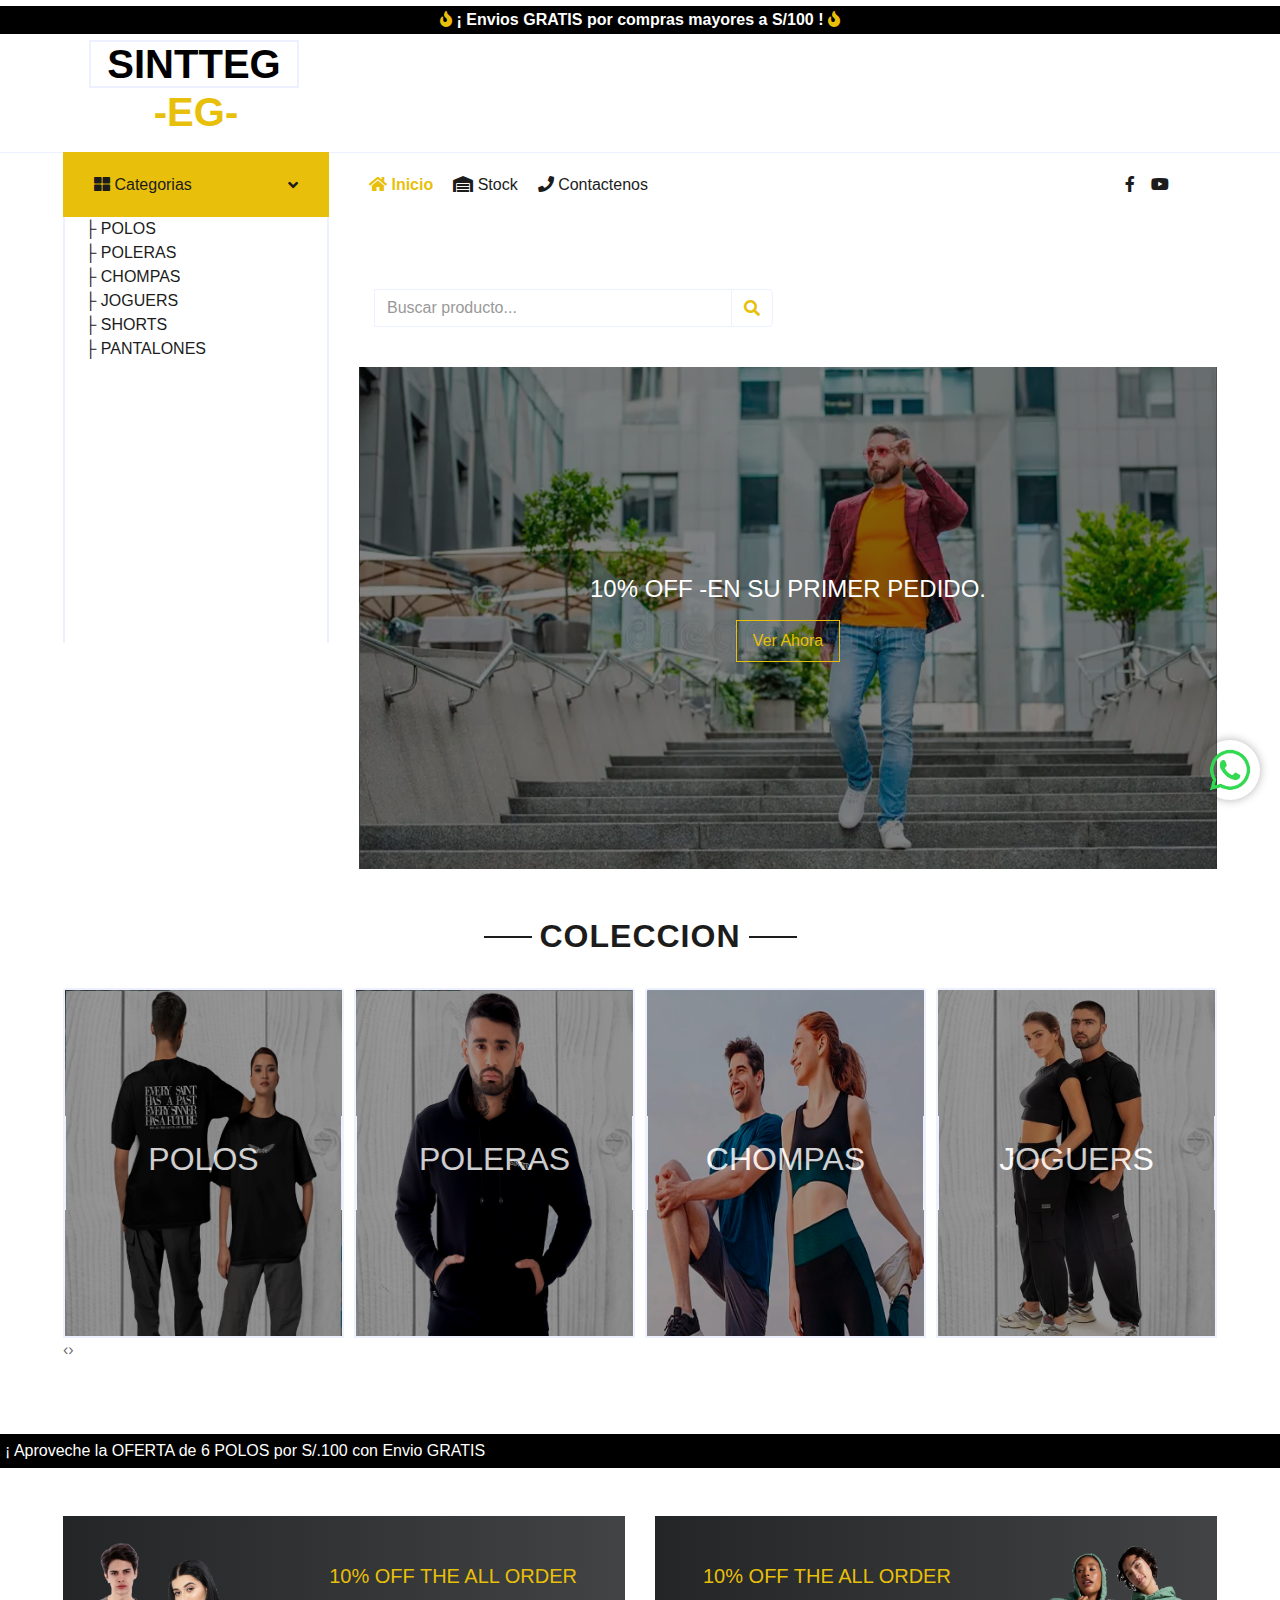
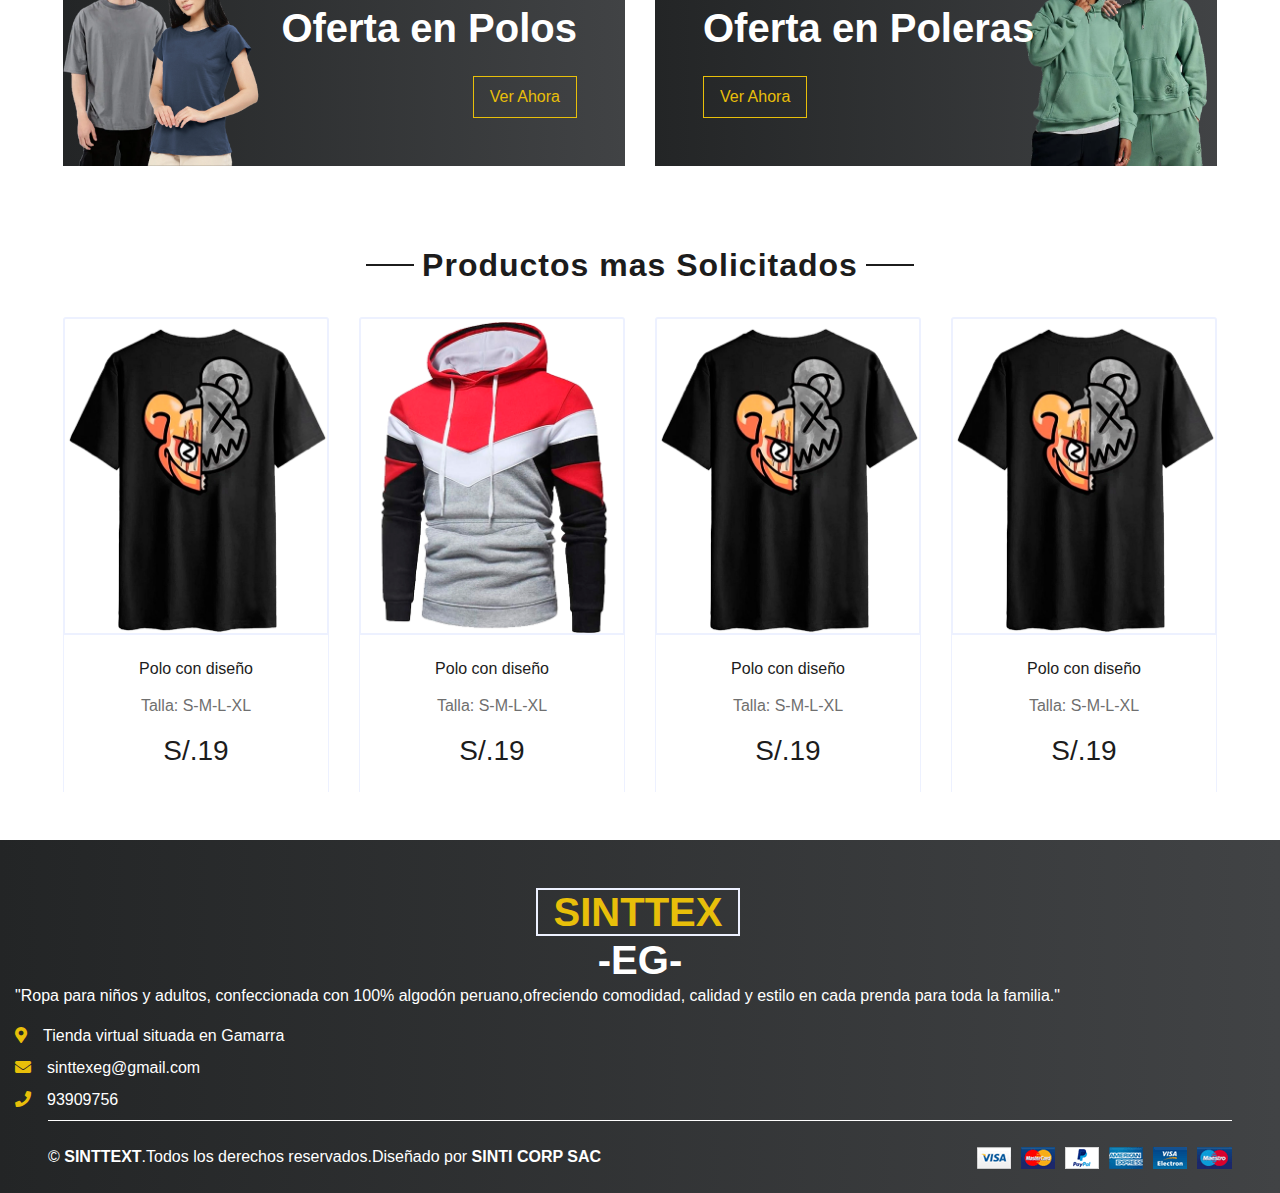
==== commit a5ee58ed: "sinttex estructura finalizado" ====
--- a/index.html
+++ b/index.html
@@ -46,7 +46,7 @@
                 <a href="/index.html" class="text-decoration-none">
                     <h1 class="m-0 display-5 font-weight-semi-bold">
                         <span class=" font-weight-bold border px-3 mr-1"
-                            style="z-index: 9; color: black;">SINTTEX</span><br>
+                            style="z-index: 9; color: black;">SINTTEG</span><br>
                         <span class="text-primary">-EG-</span>
                     </h1>
                 </a>
@@ -156,41 +156,40 @@
                                     <div
                                         class="carousel-caption d-flex flex-column align-items-center justify-content-center">
                                         <div class="p-3" style="max-width: 700px">
-
-                                            <h4 class="display-4 text-white font-weight-semi-bold mb-4">
+                                            <h4 class="text-light text-uppercase font-weight-medium mb-3">
+                                                10% Off -En su primer pedido.
+                                            </h4>
+                                            <!-- <h3 class="display-4 text-white font-weight-semi-bold mb-4">
                                                 Coleccion-Masculina.
-                                            </h4>
-                                            <a href="categoria/polos.html" class="btn btn-light py-2 px-3">Ver</a>
+                                            </h3> -->
+                                            <a href="" class="btn btn-outline-primary py-md-2 px-md-3">Ver Ahora</a>
                                         </div>
                                     </div>
                                 </div>
                                 <div class="carousel-item" style="height: 100%">
-                                    <img class="img-fluid" src="img/3.webp" alt="Image" />
+                                    <img id="slide2" class="img-fluid" src="" alt="Image" />
                                     <div
                                         class="carousel-caption d-flex flex-column align-items-center justify-content-center">
                                         <div class="p-3" style="max-width: 700px">
                                             <h4 class="text-light text-uppercase font-weight-medium mb-3">
                                                 10% Off -En su primer pedido.
                                             </h4>
-                                            <h3 class="display-4 text-white font-weight-semi-bold mb-4">
+                                            <!-- <h3 class="display-4 text-white font-weight-semi-bold mb-4">
                                                 Coleccion-Femenina.
-                                            </h3>
-                                            <a href="categoria/poleras.html" class="btn btn-light py-2 px-3">Ver</a>
+                                            </h3> -->
+                                            <a href="" class="btn btn-outline-primary py-md-2 px-md-3">Ver Ahora</a>
                                         </div>
                                     </div>
                                 </div>
                                 <div class="carousel-item" style="height: 100%">
-                                    <img class="img-fluid" src="img/1.webp" alt="Image" />
+                                    <img id="slide3" class="img-fluid" src="" alt="Image" />
                                     <div
                                         class="carousel-caption d-flex flex-column align-items-center justify-content-center">
                                         <div class="p-3" style="max-width: 700px">
                                             <h4 class="text-light text-uppercase font-weight-medium mb-3">
                                                 10% Off -En su primer pedido.
                                             </h4>
-                                            <h3 class="display-4 text-white font-weight-semi-bold mb-4">
-                                                Coleccion-Niños.
-                                            </h3>
-                                            <a href="categoria/polos.html" class="btn btn-light py-2 px-3">Ver</a>
+                                            <a href="" class="btn btn-outline-primary py-md-2 px-md-3">Ver Ahora</a>
                                         </div>
                                     </div>
                                 </div>
@@ -217,34 +216,7 @@
 
     <!-- Featured End -->
     <!-- Featured Start -->
-    <div class="container-fluid pt-5">
-        <div class="row px-xl-5 pb-3">
-            <div class="col-lg-3 col-md-6 col-sm-6 col-sm-sm pb-1">
-                <div class="d-flex align-items-center border mb-4" style="padding: 10px">
-                    <h1 class="fa fa-check text-primary m-0 mr-3"></h1>
-                    <h5 class="font-weigh-bold m-0" style="color:dimgray">CALIDAD</h5>
-                </div>
-            </div>
-            <div class="col-lg-3 col-md-6 col-sm-6 col-sm-sm pb-1">
-                <div class="d-flex align-items-center border mb-4" style="padding: 10px">
-                    <h1 class="fa fa-shipping-fast text-primary m-0 mr-2"></h1>
-                    <h5 class="font-weightbold m-0" style="color:dimgray">DELIVERY</h5>
-                </div>
-            </div>
-            <div class="col-lg-3 col-md-6 col-sm-6 col-sm-sm pb-1">
-                <div class="d-flex align-items-center border mb-4" style="padding: 10px">
-                    <h1 class="fas fa-exchange-alt text-primary m-0 mr-3"></h1>
-                    <h5 class="font-weigh-bold m-0" style="color:dimgray">CAMBIOS</h5>
-                </div>
-            </div>
-            <div class="col-lg-3 col-md-6 col-sm-6 col-sm-sm pb-1">
-                <div class="d-flex align-items-center border mb-4" style="padding: 10px">
-                    <h1 class="fa fa-phone-volume text-primary m-0 mr-3"></h1>
-                    <h5 class="font-weemi-bold m " style="color:dimgray">24/7 </h5>
-                </div>
-            </div>
-        </div>
-    </div>
+
     <!-- Featured End -->
 
 
@@ -262,8 +234,109 @@
         </div>
     </div>
 
-
+    <div class="marquee">
+        <span id="frase3"></span>
+    </div>
     <!-- Categories End -->
+    <div class="container-fluid offer pt-5">
+        <div class="row px-xl-5">
+            <div class="col-md-6 pb-4">
+                <div class="position-relative bg-secondary text-center text-md-right text-white mb-2 py-5 px-5">
+                    <img id="oferta1" class="img-fluid" src="" alt="Image" />
+                    <div class="position-relative" style="z-index: 1">
+                        <h5 class="text-uppercase text-primary mb-3">
+                            10% off the all order
+                        </h5>
+                        <h1 class="mb-4 font-weight-semi-bold">Oferta en Polos</h1>
+                        <a href="categoria/cat1.html" class="btn btn-outline-primary py-md-2 px-md-3">Ver Ahora</a>
+                    </div>
+                </div>
+            </div>
+            <div class="col-md-6 pb-4">
+                <div class="position-relative bg-secondary text-center text-md-left text-white mb-2 py-5 px-5">
+                    <img id="oferta2" class="img-fluid" src="" alt="Image" />
+                    <div class="position-relative" style="z-index: 1">
+                        <h5 class="text-uppercase text-primary mb-3">
+                            10% off the all order
+                        </h5>
+                        <h1 class="mb-4 font-weight-semi-bold">Oferta en Poleras</h1>
+                        <a href="categoria/cat2.html" class="btn btn-outline-primary py-md-2 px-md-3">Ver Ahora</a>
+                    </div>
+                </div>
+            </div>
+        </div>
+    </div>
+
+    <!-- Mas Solicitado -->
+    <div class="container-fluid pt-5">
+        <div class="text-center mb-4">
+            <h2 class="section-title px-5">
+                <span class="px-2">Productos mas Solicitados</span>
+            </h2>
+        </div>
+        <div class="row px-xl-5 pb-3">
+
+            <div class="col-lg-3 col-md-6 col-sm-6 col-sm-sm pb-1">
+                <div id="contenedor1" class="card product-item border-0 mb-4">
+                    <div class="card-header product-img position-relative overflow-hidden bg-transparent border p-0">
+                        <img class="img-fluid w-100" id="imagen1" alt="Imagen del producto"></a>
+                    </div>
+                    <div class="card-body border-left border-right text-center p-0 pt-4 pb-3">
+                        <h6 id="nombre1" class="text-truncate mb-3"></h6>
+                        <p id="talla1"></p>
+                        <div class="d-flex justify-content-center">
+                            <h3 id="precio1"></h3>
+                        </div>
+                    </div>
+                </div>
+            </div>
+            <div class="col-lg-3 col-md-6 col-sm-6 col-sm-sm pb-1">
+                <div id="contenedor2" class="card product-item border-0 mb-4">
+                    <div class="card-header product-img position-relative overflow-hidden bg-transparent border p-0">
+                        <img class="img-fluid w-100" id="imagen2" alt="Imagen del producto"></a>
+                    </div>
+                    <div class="card-body border-left border-right text-center p-0 pt-4 pb-3">
+                        <h6 id="nombre2" class="text-truncate mb-3"></h6>
+                        <p id="talla2"></p>
+                        <div class="d-flex justify-content-center">
+                            <h3 id="precio2"></h3>
+                        </div>
+                    </div>
+                </div>
+            </div>
+            <div class="col-lg-3 col-md-6 col-sm-6 col-sm-sm pb-1">
+                <div id="contenedor3" class="card product-item border-0 mb-4">
+                    <div class="card-header product-img position-relative overflow-hidden bg-transparent border p-0">
+                        <img class="img-fluid w-100" id="imagen3" alt="Imagen del producto"></a>
+                    </div>
+                    <div class="card-body border-left border-right text-center p-0 pt-4 pb-3">
+                        <h6 id="nombre3" class="text-truncate mb-3"></h6>
+                        <p id="talla3"></p>
+                        <div class="d-flex justify-content-center">
+                            <h3 id="precio3"></h3>
+                        </div>
+                    </div>
+                </div>
+            </div>
+            <div class="col-lg-3 col-md-6 col-sm-6 col-sm-sm pb-1">
+                <div id="contenedor4" class="card product-item border-0 mb-4">
+                    <div class="card-header product-img position-relative overflow-hidden bg-transparent border p-0">
+                        <img class="img-fluid w-100" id="imagen4" alt="Imagen del producto"></a>
+                    </div>
+                    <div class="card-body border-left border-right text-center p-0 pt-4 pb-3">
+                        <h6 id="nombre4" class="text-truncate mb-3"></h6>
+                        <p id="talla4"></p>
+                        <div class="d-flex justify-content-center">
+                            <h3 id="precio4"></h3>
+                        </div>
+                    </div>
+                </div>
+            </div>
+
+
+        </div>
+
+    </div>
 
     <!-- Footer Start -->
     <div class=" bg-secondary text-dark mt-1 pt-5">
--- a/css/custom-carousel.css
+++ b/css/custom-carousel.css
@@ -31,12 +31,12 @@
     display: flex;
     justify-content: center;
     align-items: center;
-    opacity: 0;
+    opacity: 0.8;
     transition: opacity 0.3s;
 }
 
 .custom-carousel-item:hover .custom-carousel-overlay {
-    opacity: 1;
+    opacity: 0;
 }
 
 .custom-carousel-overlay a {
@@ -58,3 +58,11 @@
     font-size: 2rem;
     font-weight: bold;
 }
+/* Simulación de hover */
+.hover-simulated img {
+    transform: scale(1.1);
+}
+
+.hover-simulated .custom-carousel-overlay {
+    opacity: 1;
+}
--- a/css/style.css
+++ b/css/style.css
@@ -10919,7 +10919,7 @@
 /* .whatsapp flotante */
 
 #whatsapp-icon {
-  font-size: 300px;
+  font-size: 200px;
   position: fixed;
   bottom: 100px;
   right: 20px;
@@ -10937,7 +10937,7 @@
 }
 
 #whatsapp-icon img {
-  width: 120px;
+  width: 80px;
 
 }
 
@@ -11093,7 +11093,7 @@
 }
 
 .enviosgratis {
-  background-color: var(--dark);
+  background-color: black;
   font-weight: 600;
   text-align: center;
   width: 100%;
@@ -11109,4 +11109,30 @@
 
  .icon-fire {
   color:var(--primary)
- }+ }
+
+ .marquee {
+    width: 100%;
+    overflow: hidden;
+    background-color: black;
+    white-space: nowrap;
+    box-sizing: border-box;
+    position: relative;
+}
+
+#frase3 {
+  font-size: 1rem;
+  font-weight: 500;
+    display: block;
+    padding: 5px;
+    color: white;
+    background-color: black;
+    transition: background-color 0.3s;
+    animation: marquee 15s linear infinite;
+}
+
+
+@keyframes marquee {
+    0% { transform: translateX(100%); }
+    100% { transform: translateX(-90%); }
+}